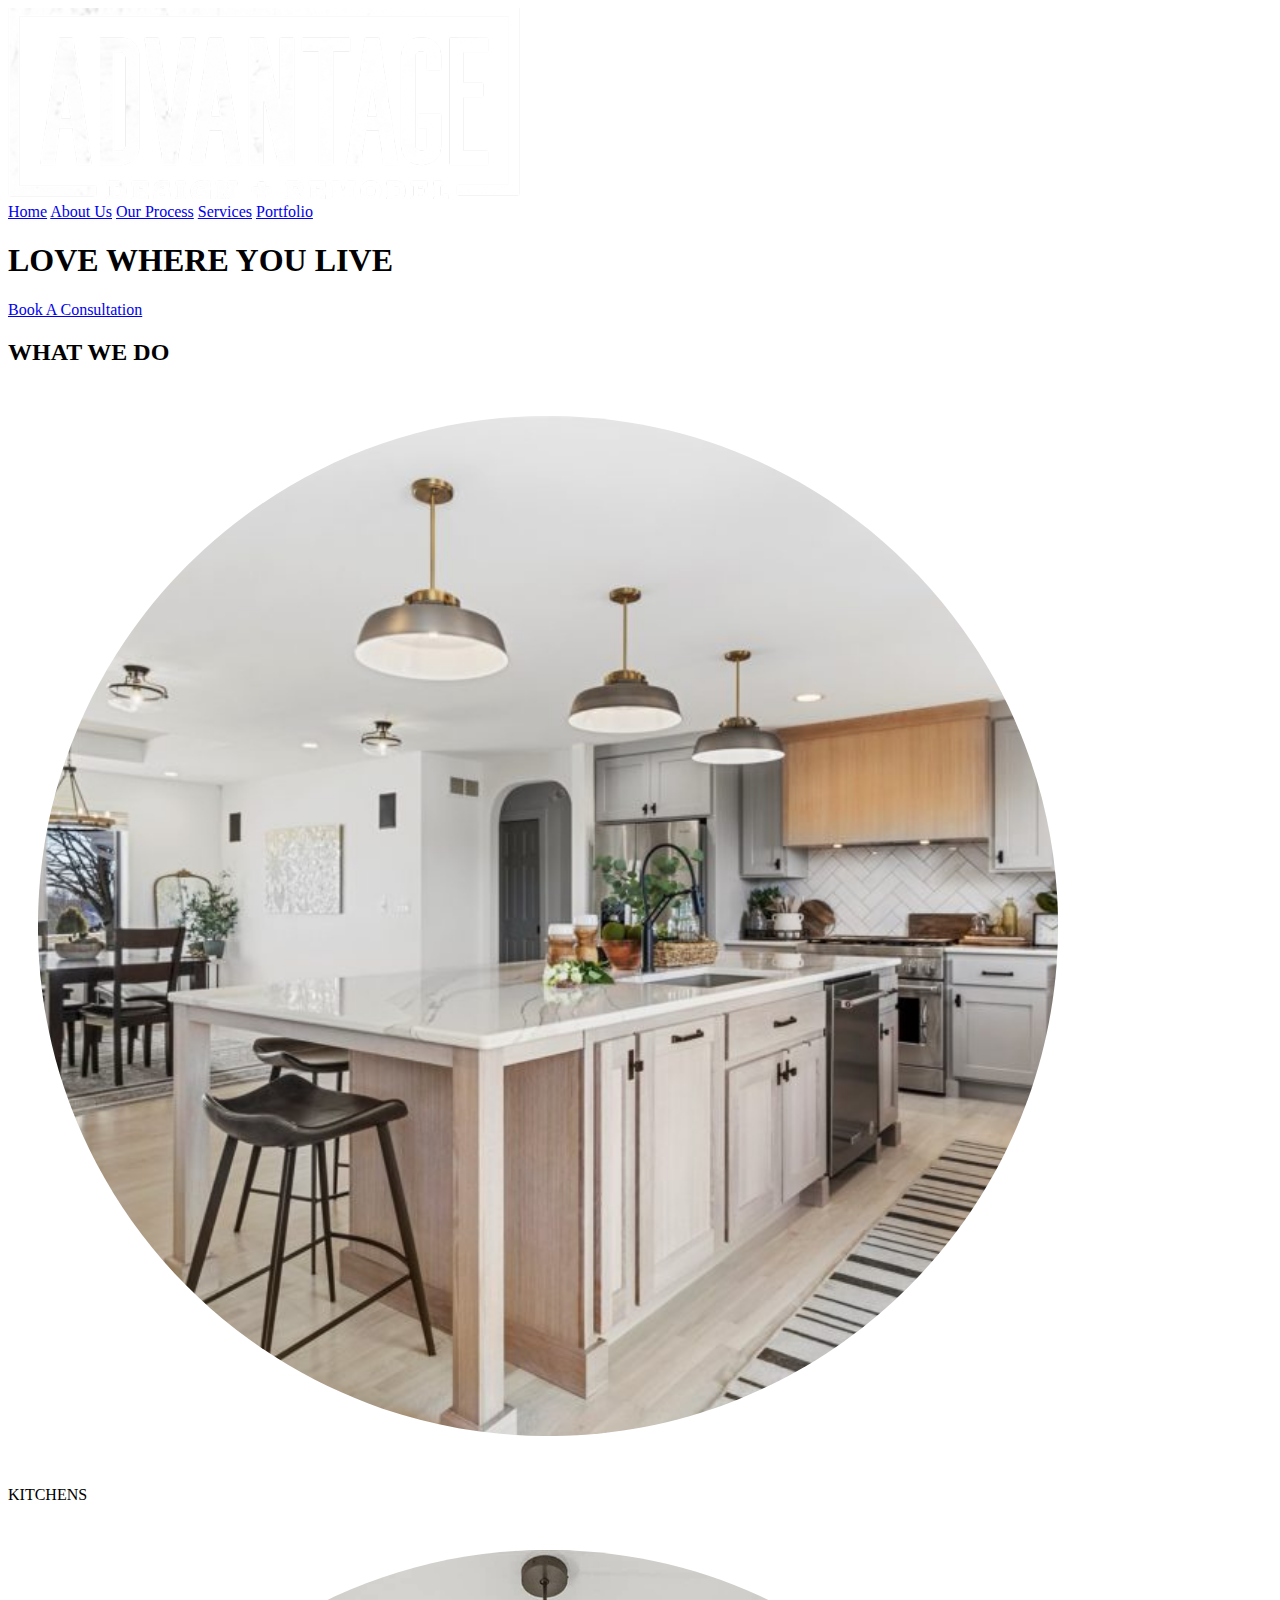
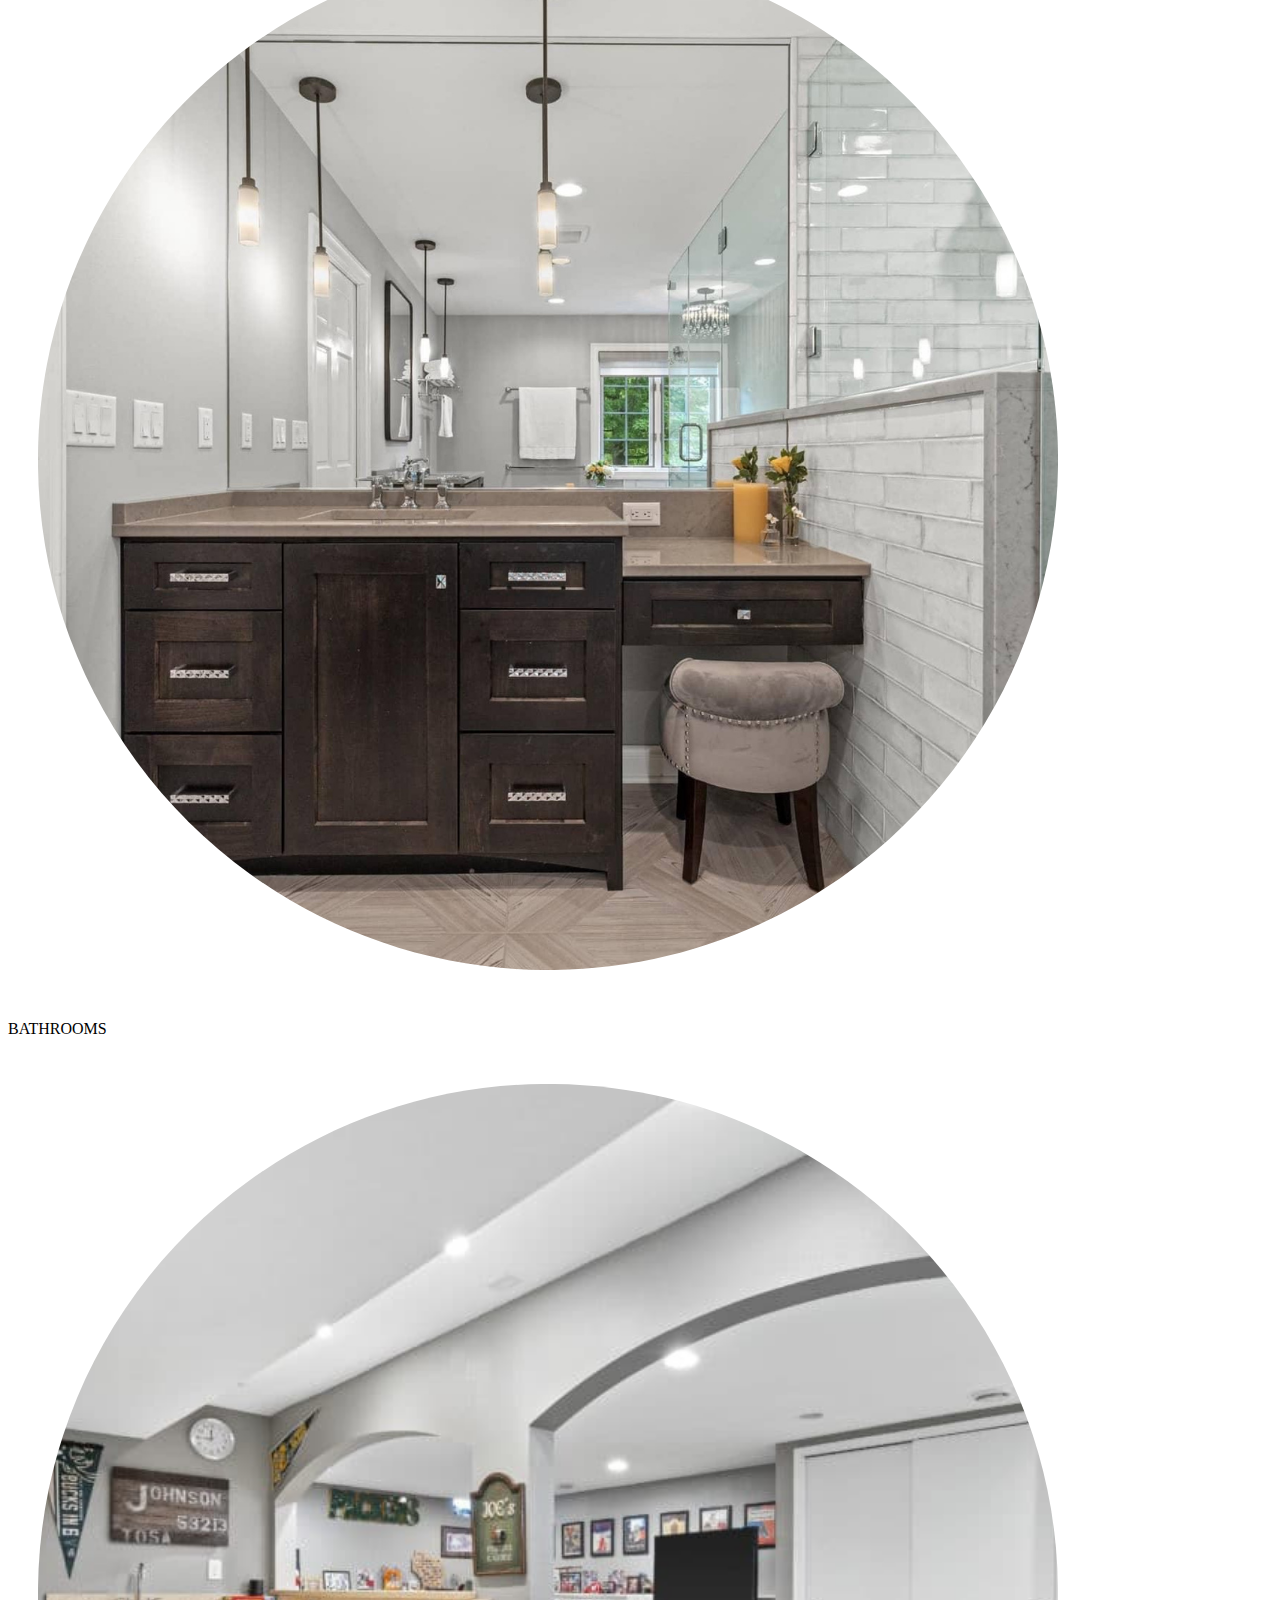
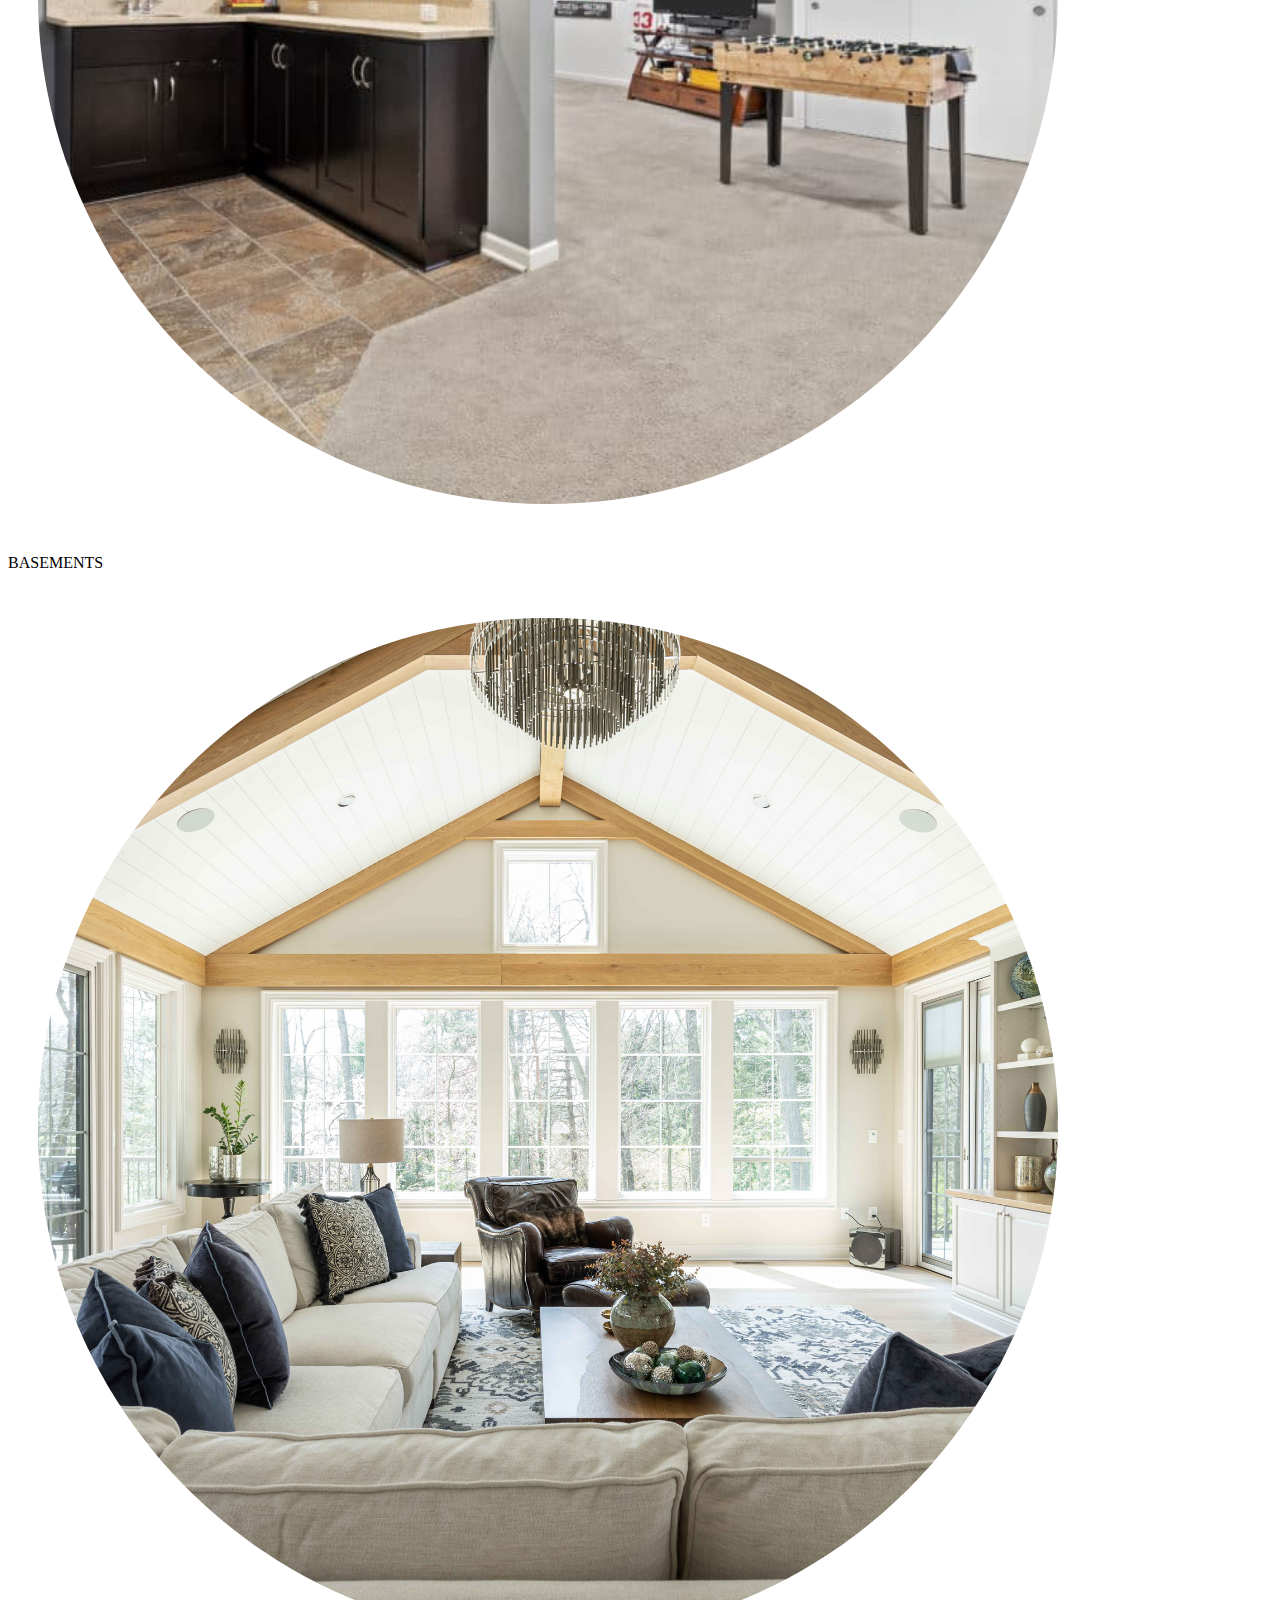
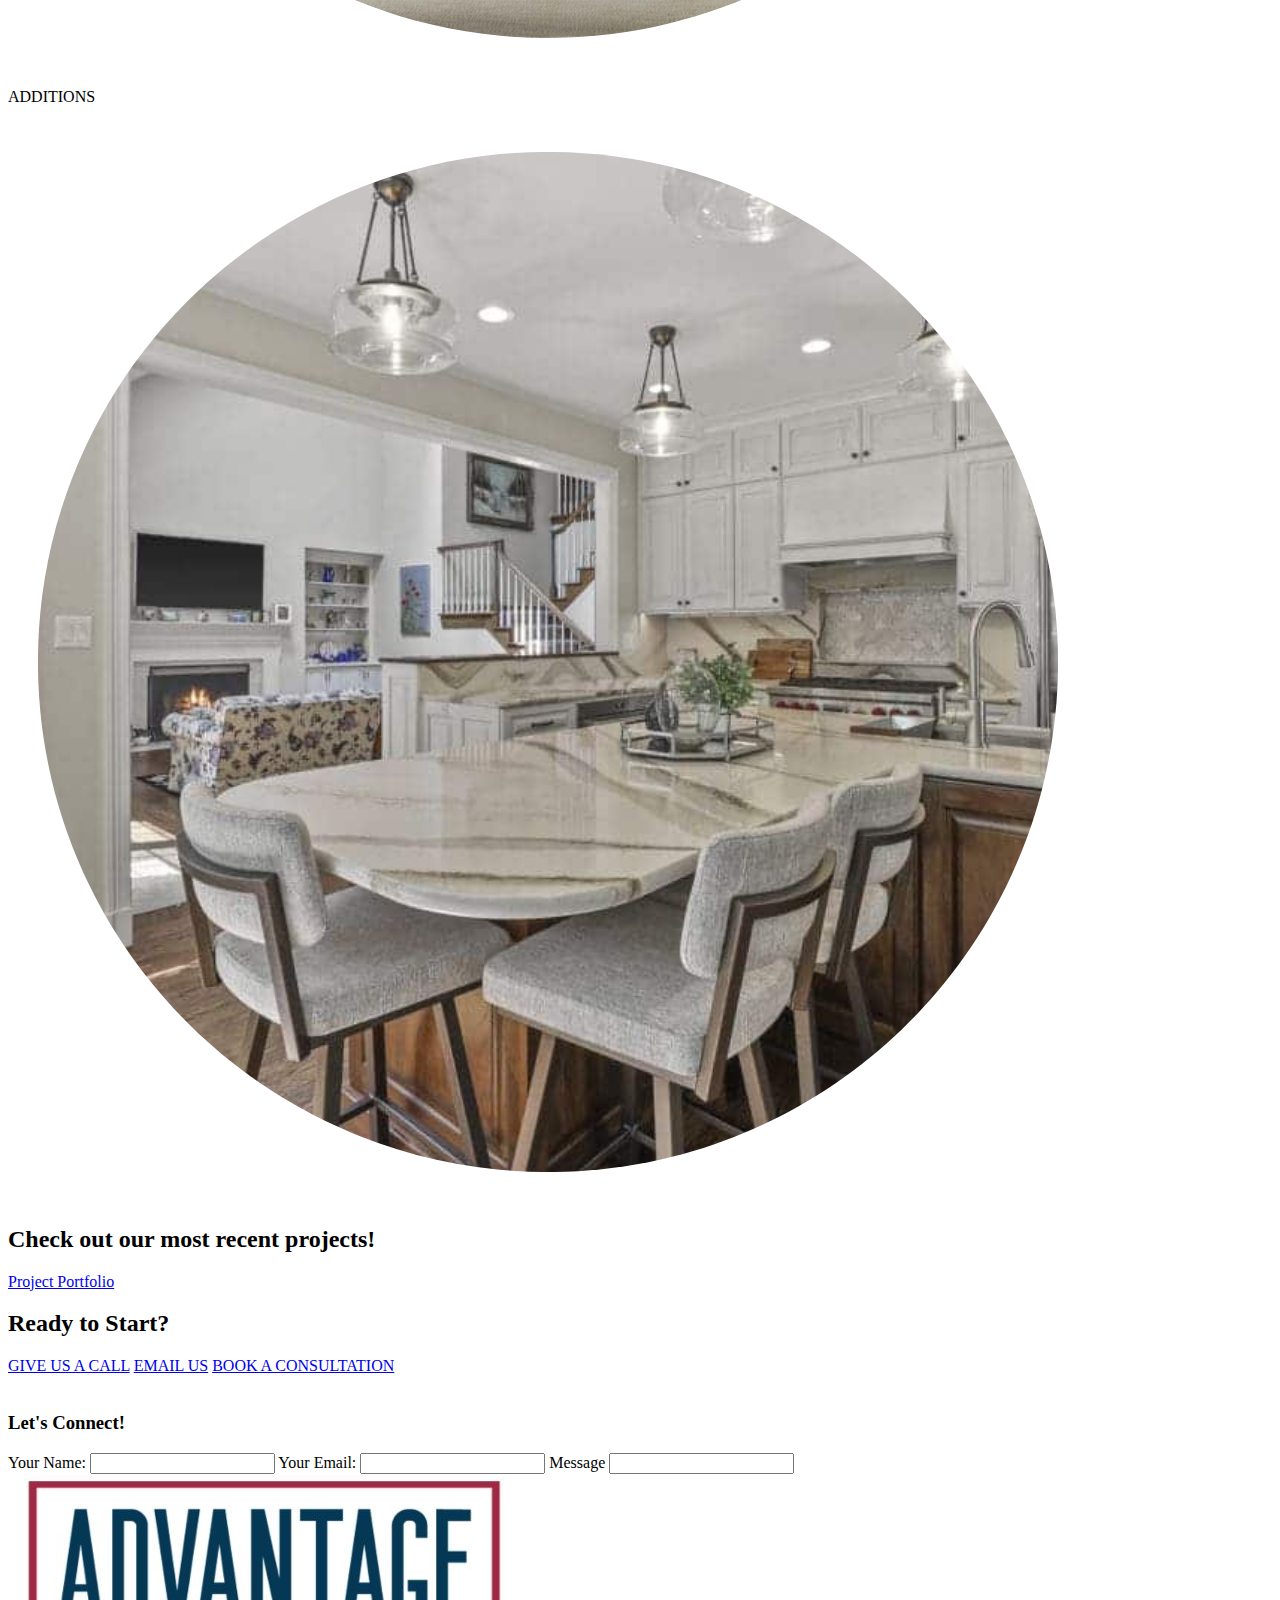
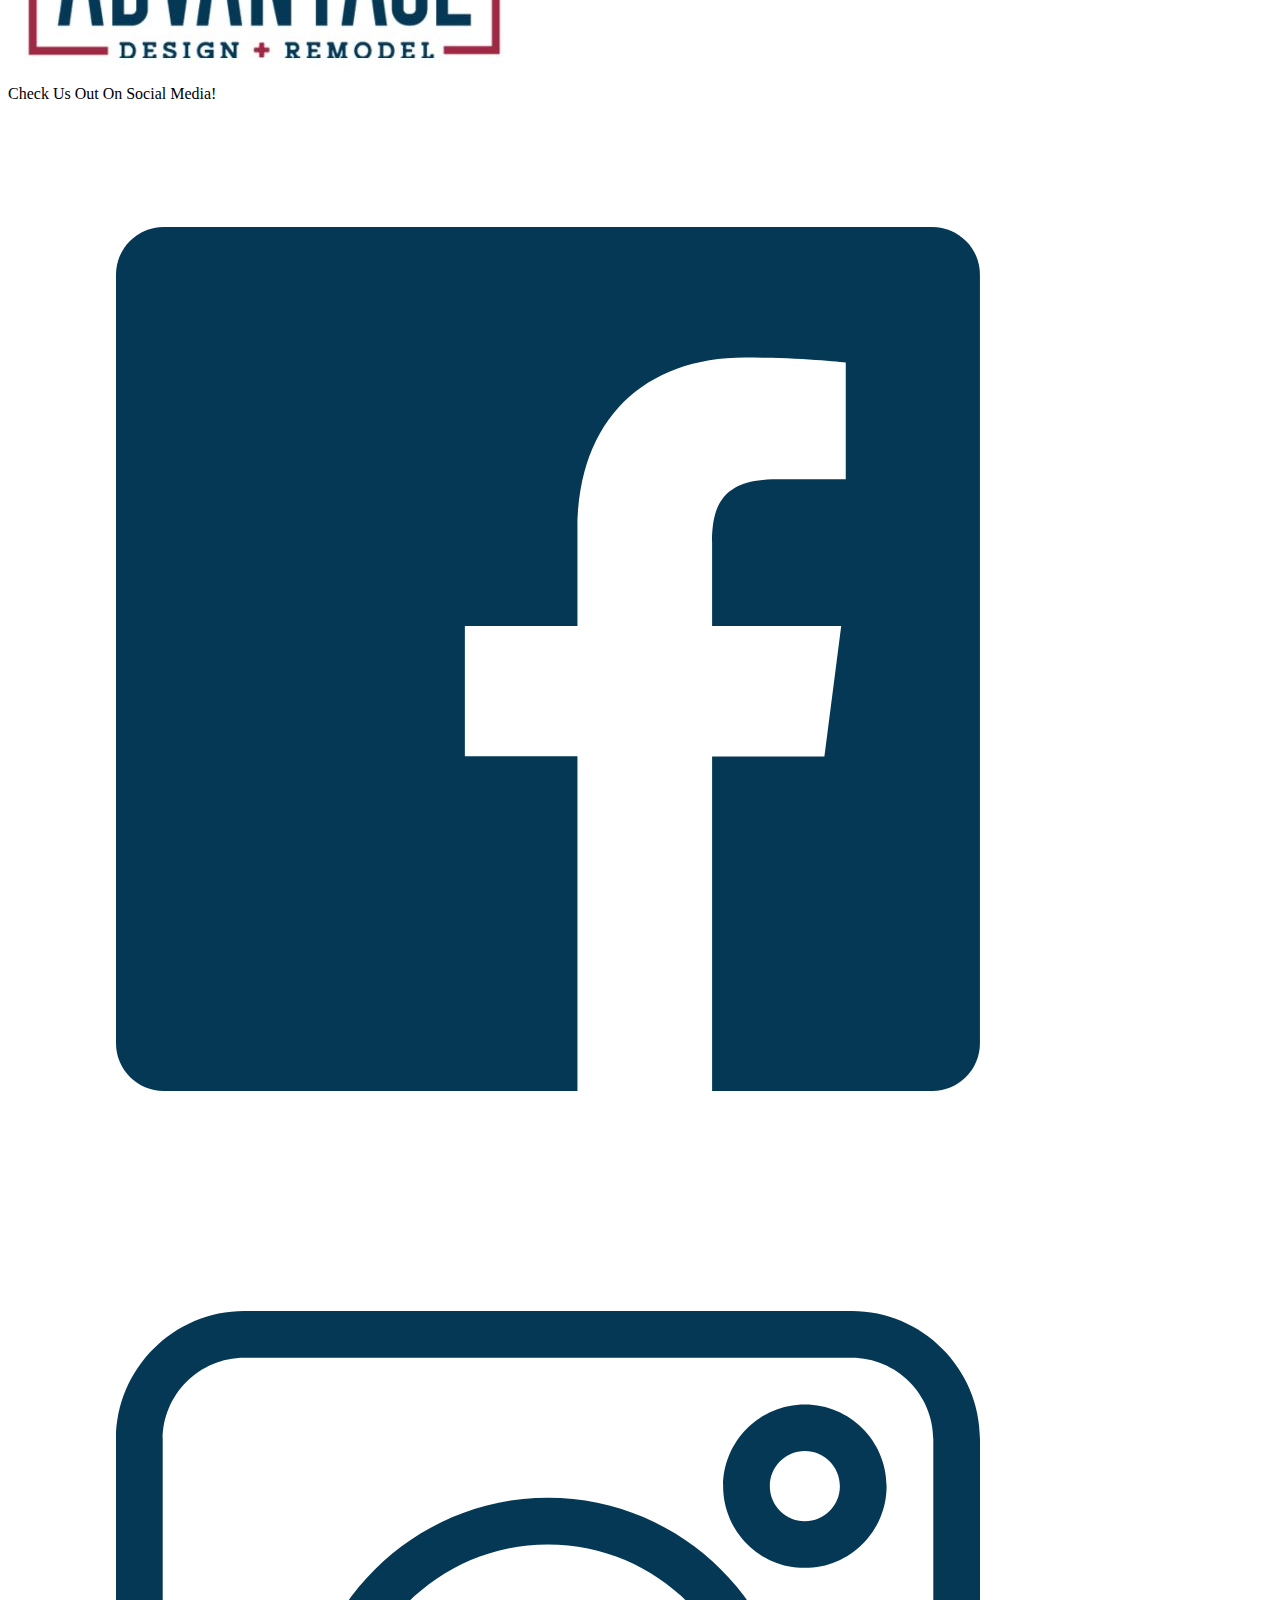
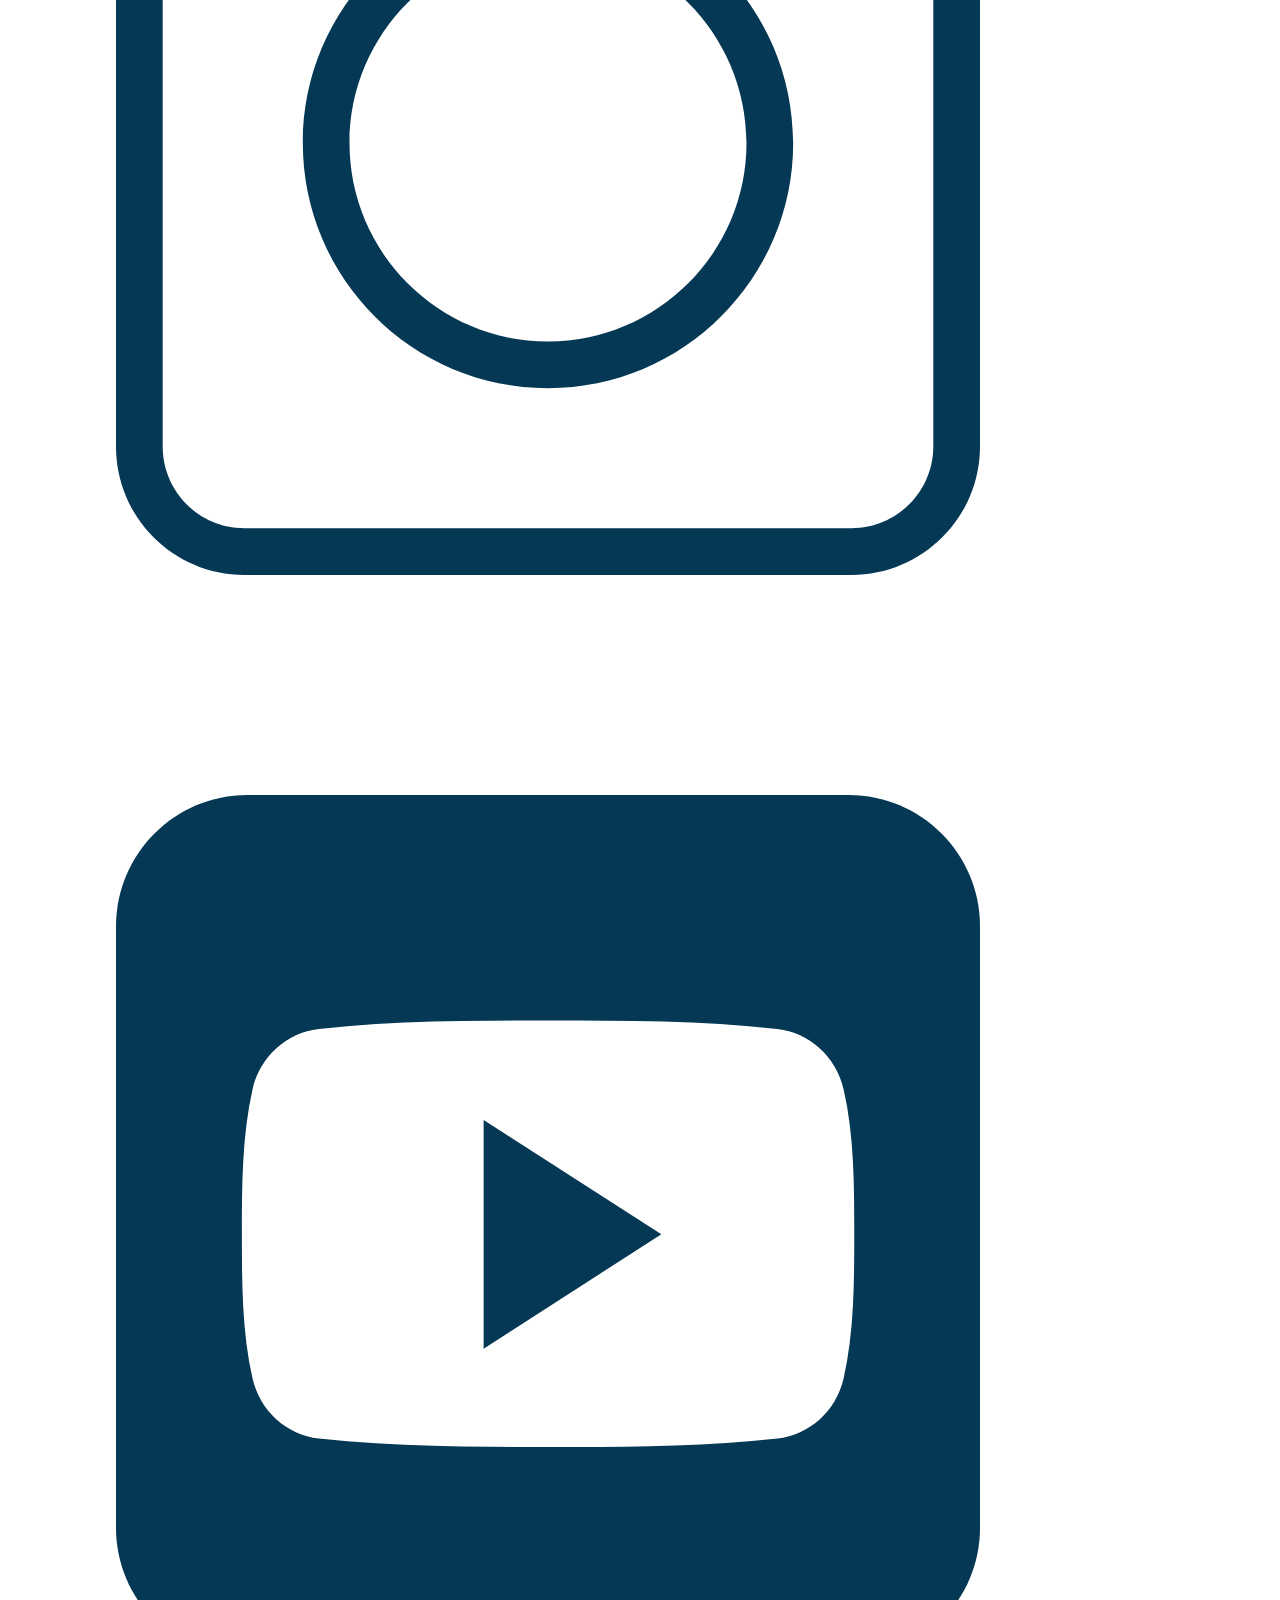
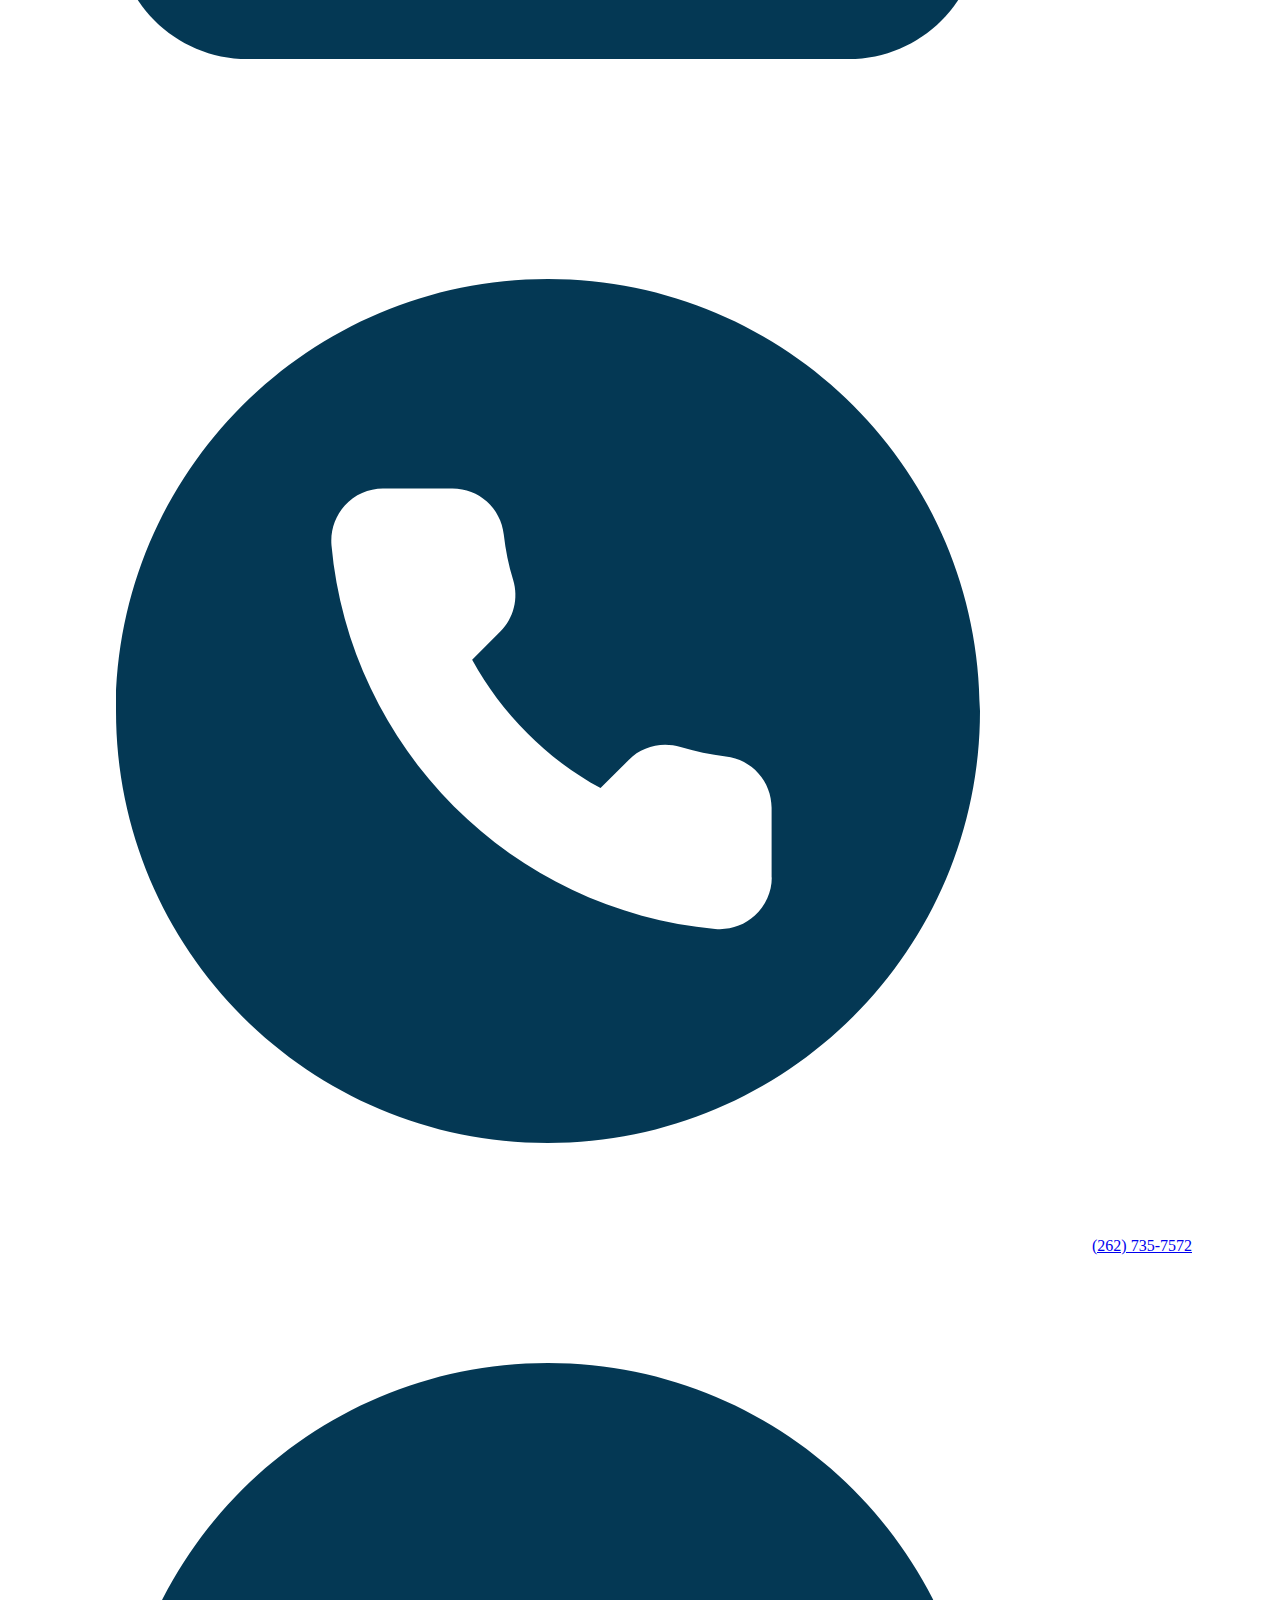
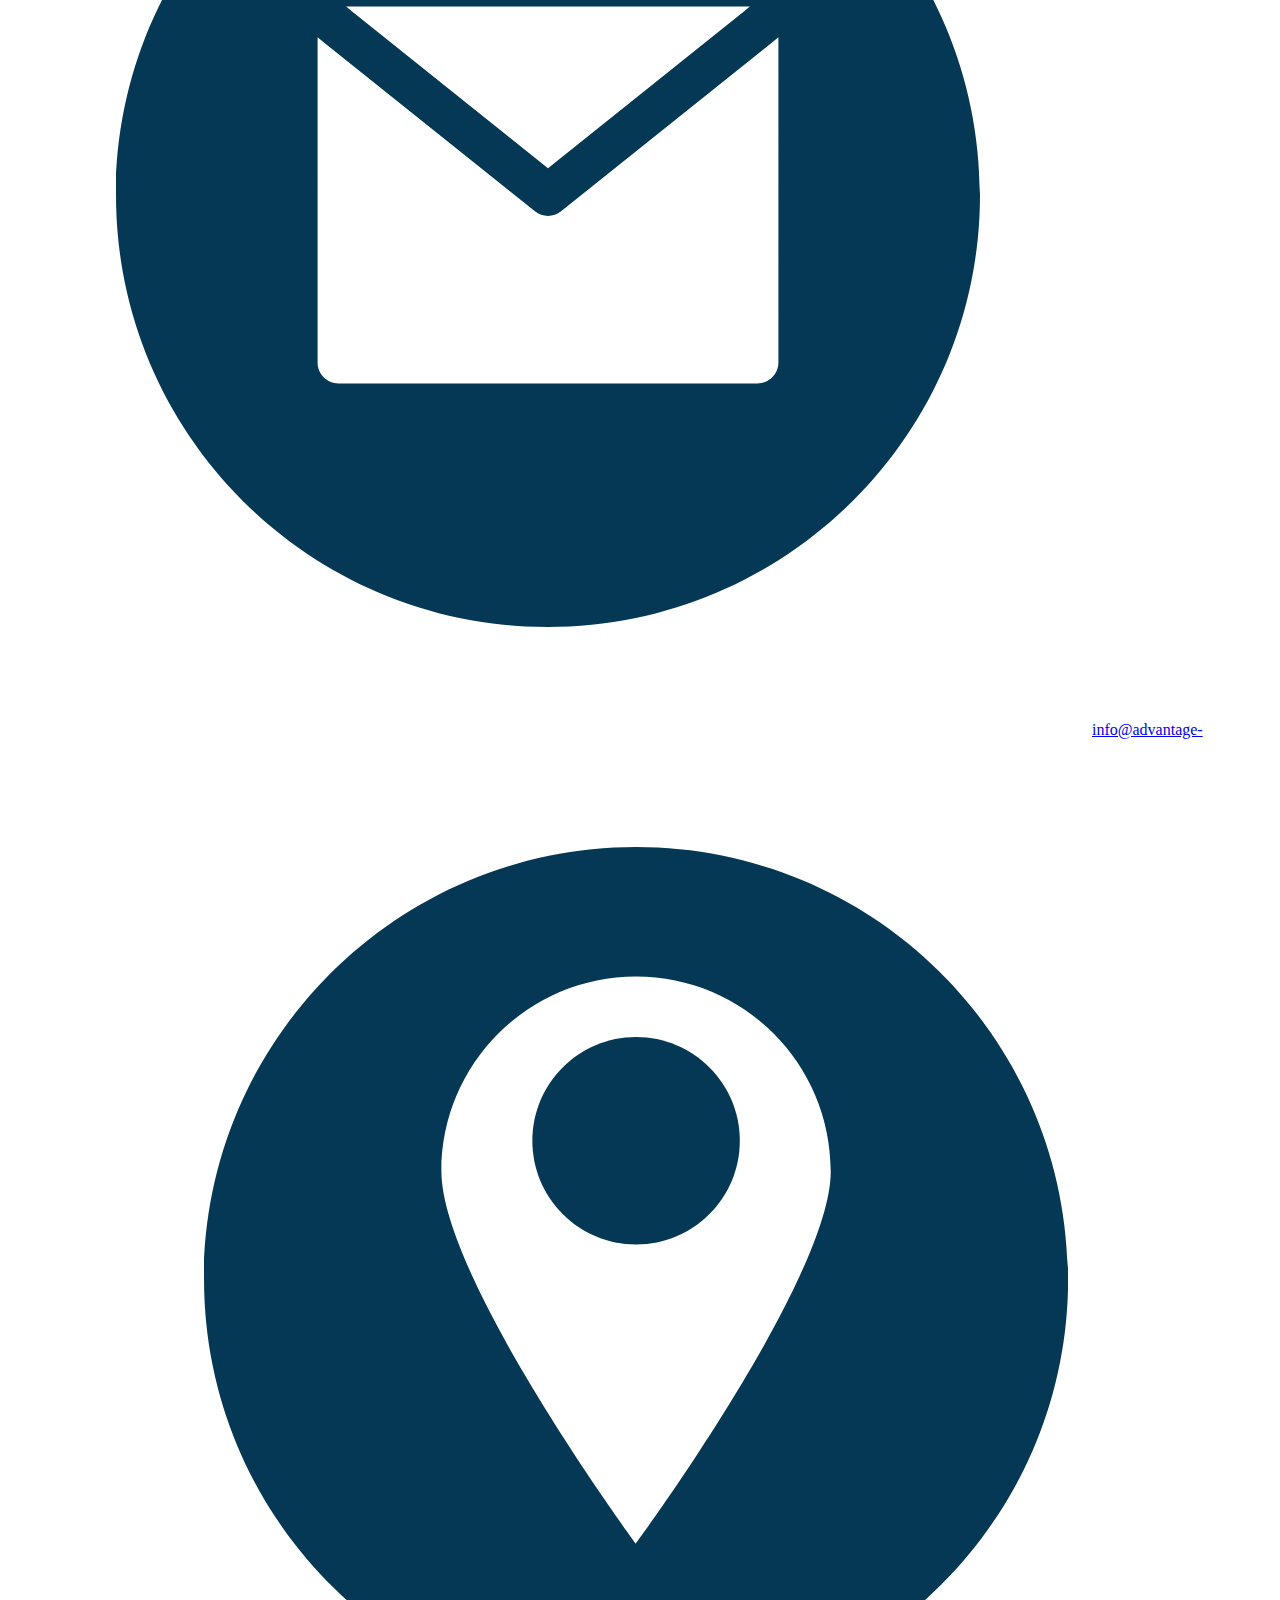
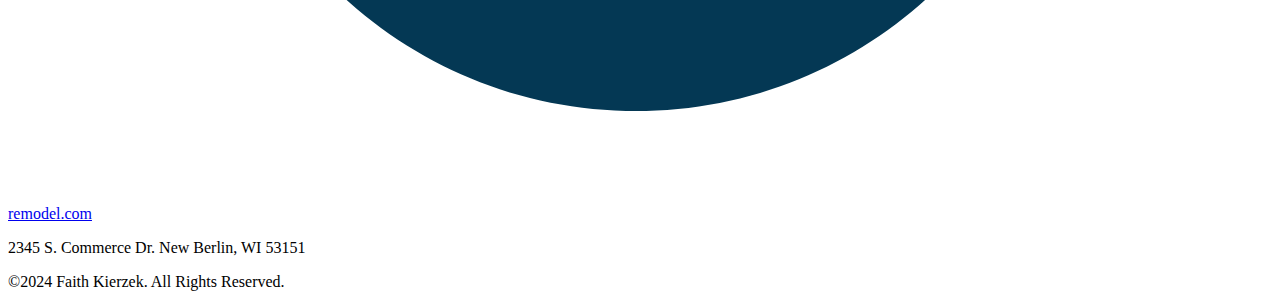
==== index.html @ 5717f13c "Save Client project" ====
<!DOCTYPE html>
<html lang="en">
<head>
    <meta charset="UTF-8">
    <meta name="viewport" content="width=device-width, initial-scale=1.0">
    <title>Advantage Design + Remodel</title>
    <link rel="stylesheet" href="styles.css">
</head>
<body>
    <header>
        <img src="Images/adr-logo-one-color-white (1).png">
        <nav>
            <a href="index.html">Home</a>
            <a href="about-us.html">About Us</a>
            <a href="our-process.html">Our Process</a>
            <a href="services.html">Services</a>
            <a href="portfolio.html">Portfolio</a>
        </nav>
        <h1>LOVE WHERE YOU LIVE</h1>
        <a href="#form">Book A Consultation</a>
    </header>
    <main>
        <div class="wwd">
            <h2>WHAT WE DO</h2>
            <img src="Images/kitchens-wwd.png" alt="Advantage remodeled modern kitchen">
            <p>KITCHENS</p>
            <img src="Images/bathrooms-wwd.png" alt="Advantage remodeled modern bathroom">
            <p>BATHROOMS</p>
            <img src="Images/basements-wwd.png" alt="Advantage remodeled basement">
            <p>BASEMENTS</p>
            <img src="Images/additions-wwd.png" alt="Advantage remodel addition living room">
            <p>ADDITIONS</p>
            <img src="Images/custom-countertops-wwd.png" alt="Advantage custom countertops in kitchen remodel">
        </div>
        <div class="check-out">
            <h2>Check out our most recent projects!</h2>
            <a href="portfolio.html">Project Portfolio</a>
        </div>
        <div class="ready-to-start">
            <h2>Ready to Start?</h2>
            <a href="+12627357572">GIVE US A CALL</a>
            <a href="mailto:info@advantage-remodel.com">EMAIL US</a>
            <a href="#form">BOOK A CONSULTATION</a>
        </div>
        <br>
        <div id="form">
            <h3>Let's Connect!</h3>
            <form>
                <label for="name">Your Name:</label>
                <input type="text" id="name">
                <label for="email">Your Email:</label>
                <input type="text" id="email">
                <label for="message">Message</label>
                <input type="text" id="message">
            </form>
        </div>
    </main>
    <footer>
        <img src="Images/adr-logo-full-color.jpg" alt="Advantage Design + Remodel full color logo">
        <br>
        <p>Check Us Out On Social Media!</p>
        <div class="socials">
            <img src="Images/facebook-icon.png" alt="Blue Facebook icon">
            <img src="Images/instagram-icon.png" alt="Blue Instagram icon">
            <img src="Images/youtube-icon.png" alt="Blue YouTube icon">
        </div>
        <div class="contact-info">
            <img src="Images/phone-icon.png" alt="Blue Phone icon">
            <a href="+12627357572">(262) 735-7572</a>
            <img src="Images/email-icon.png" alt="Blue email icon">
            <a href="mailto:info@advantage-remodel.com">info@advantage-remodel.com</a>
            <img src="Images/location-icon.png" alt="Blue location icon">
            <p>2345 S. Commerce Dr. New Berlin, WI 53151</p>
        </div>
        <div class="copyright">
            <p>&copy;2024 Faith Kierzek. All Rights Reserved.</p>
        </div>
    </footer>
</body>
</html>
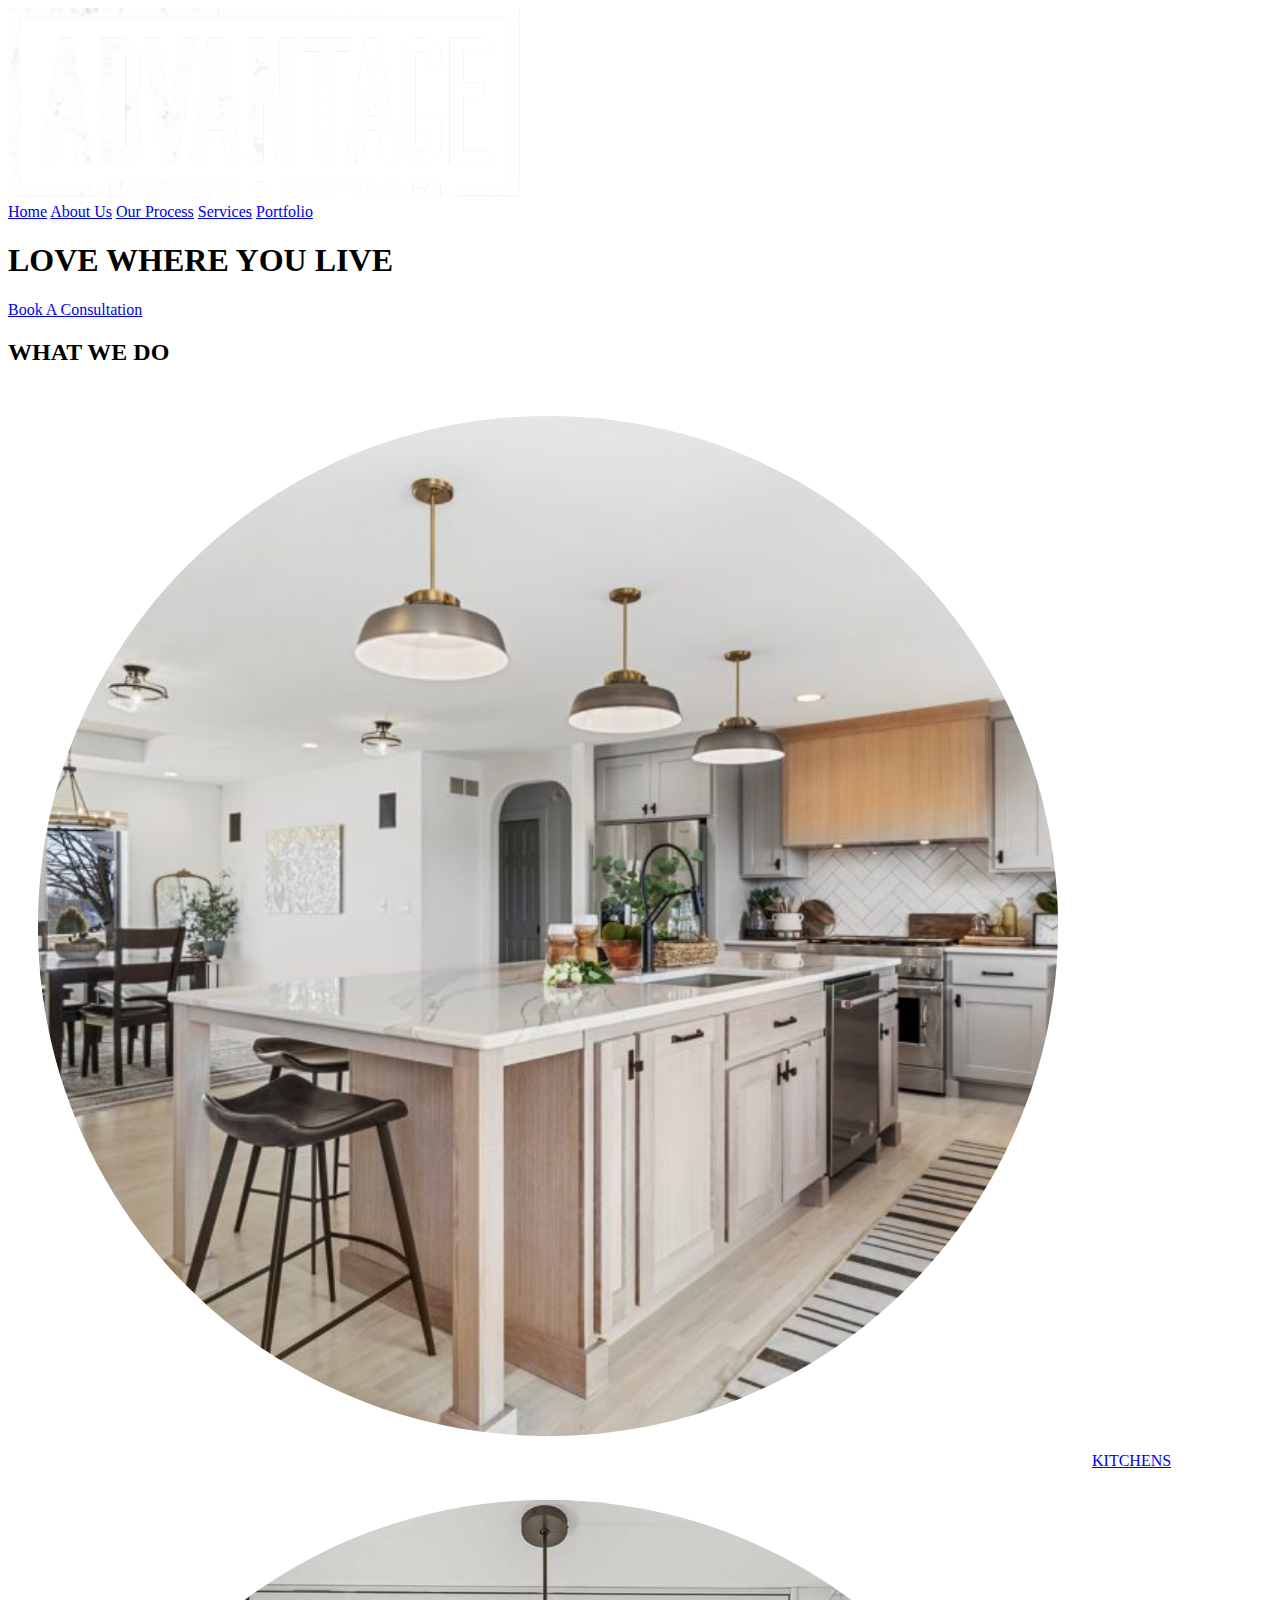
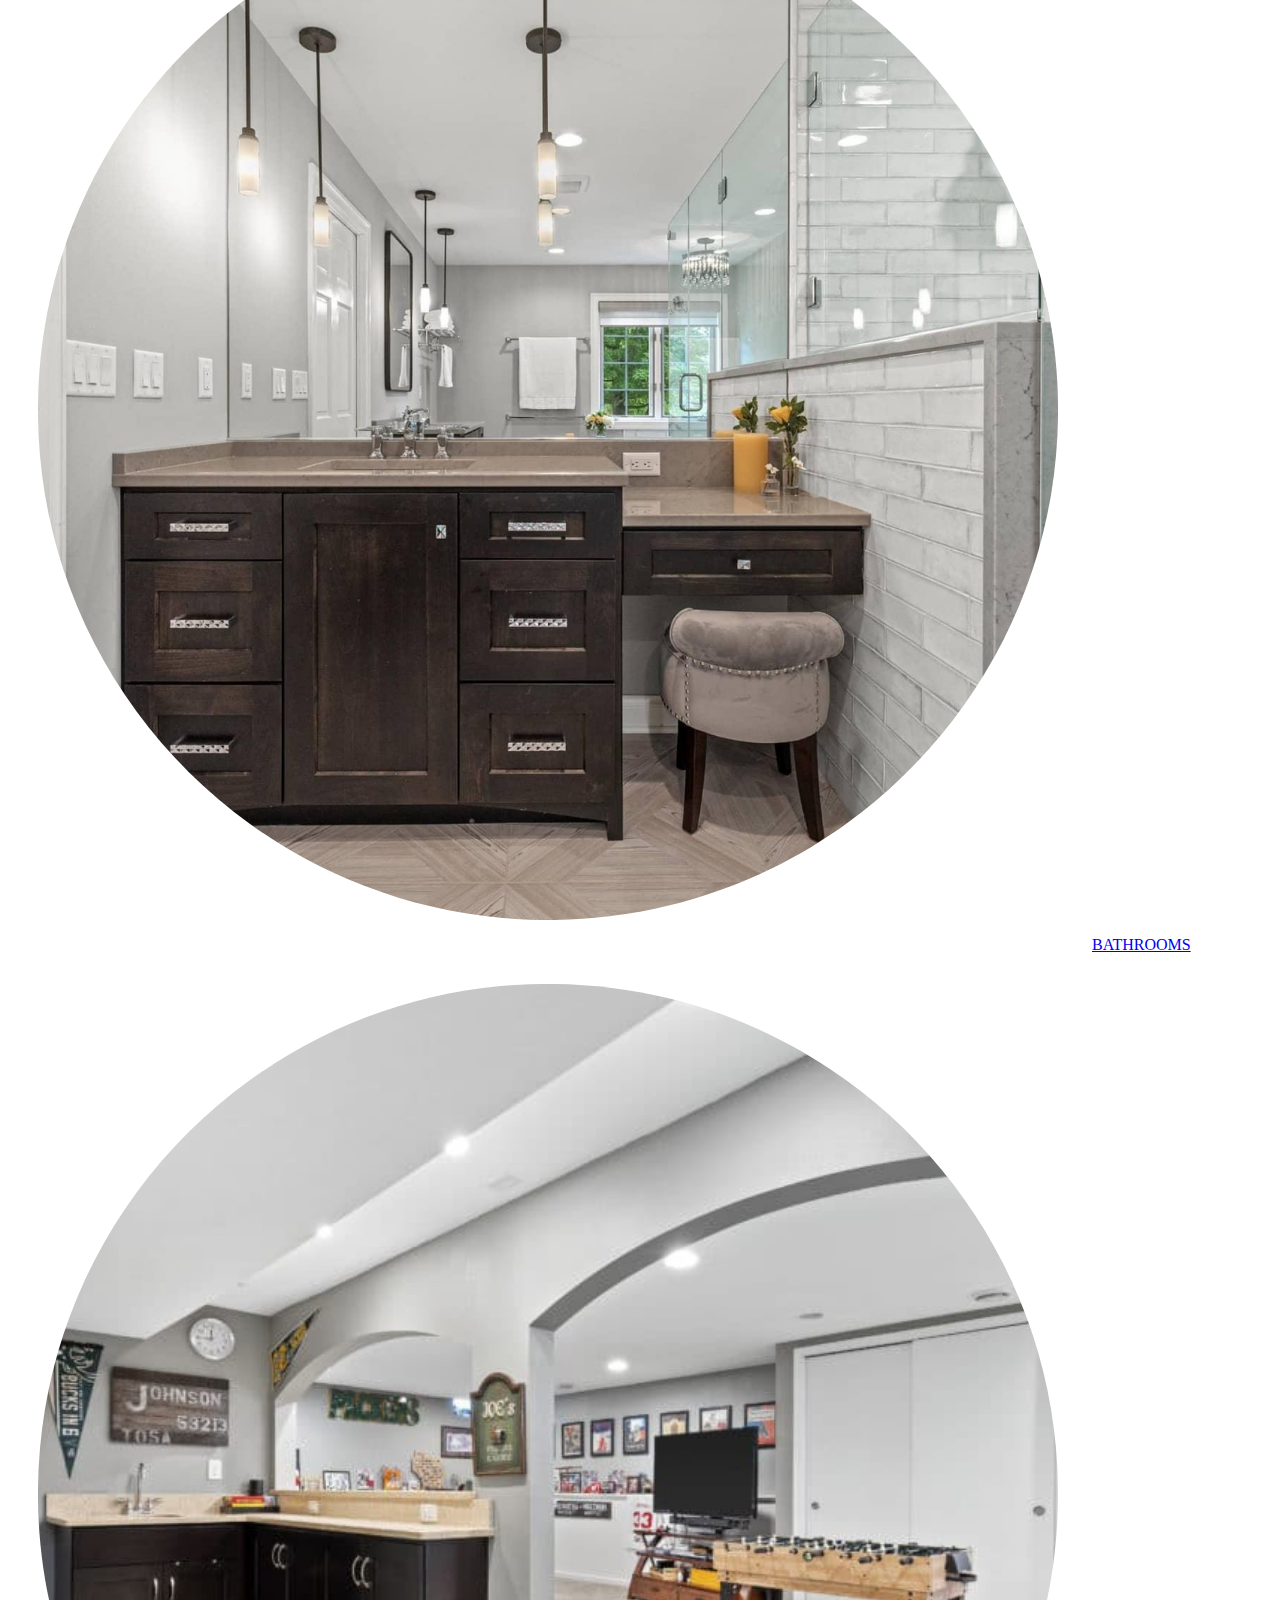
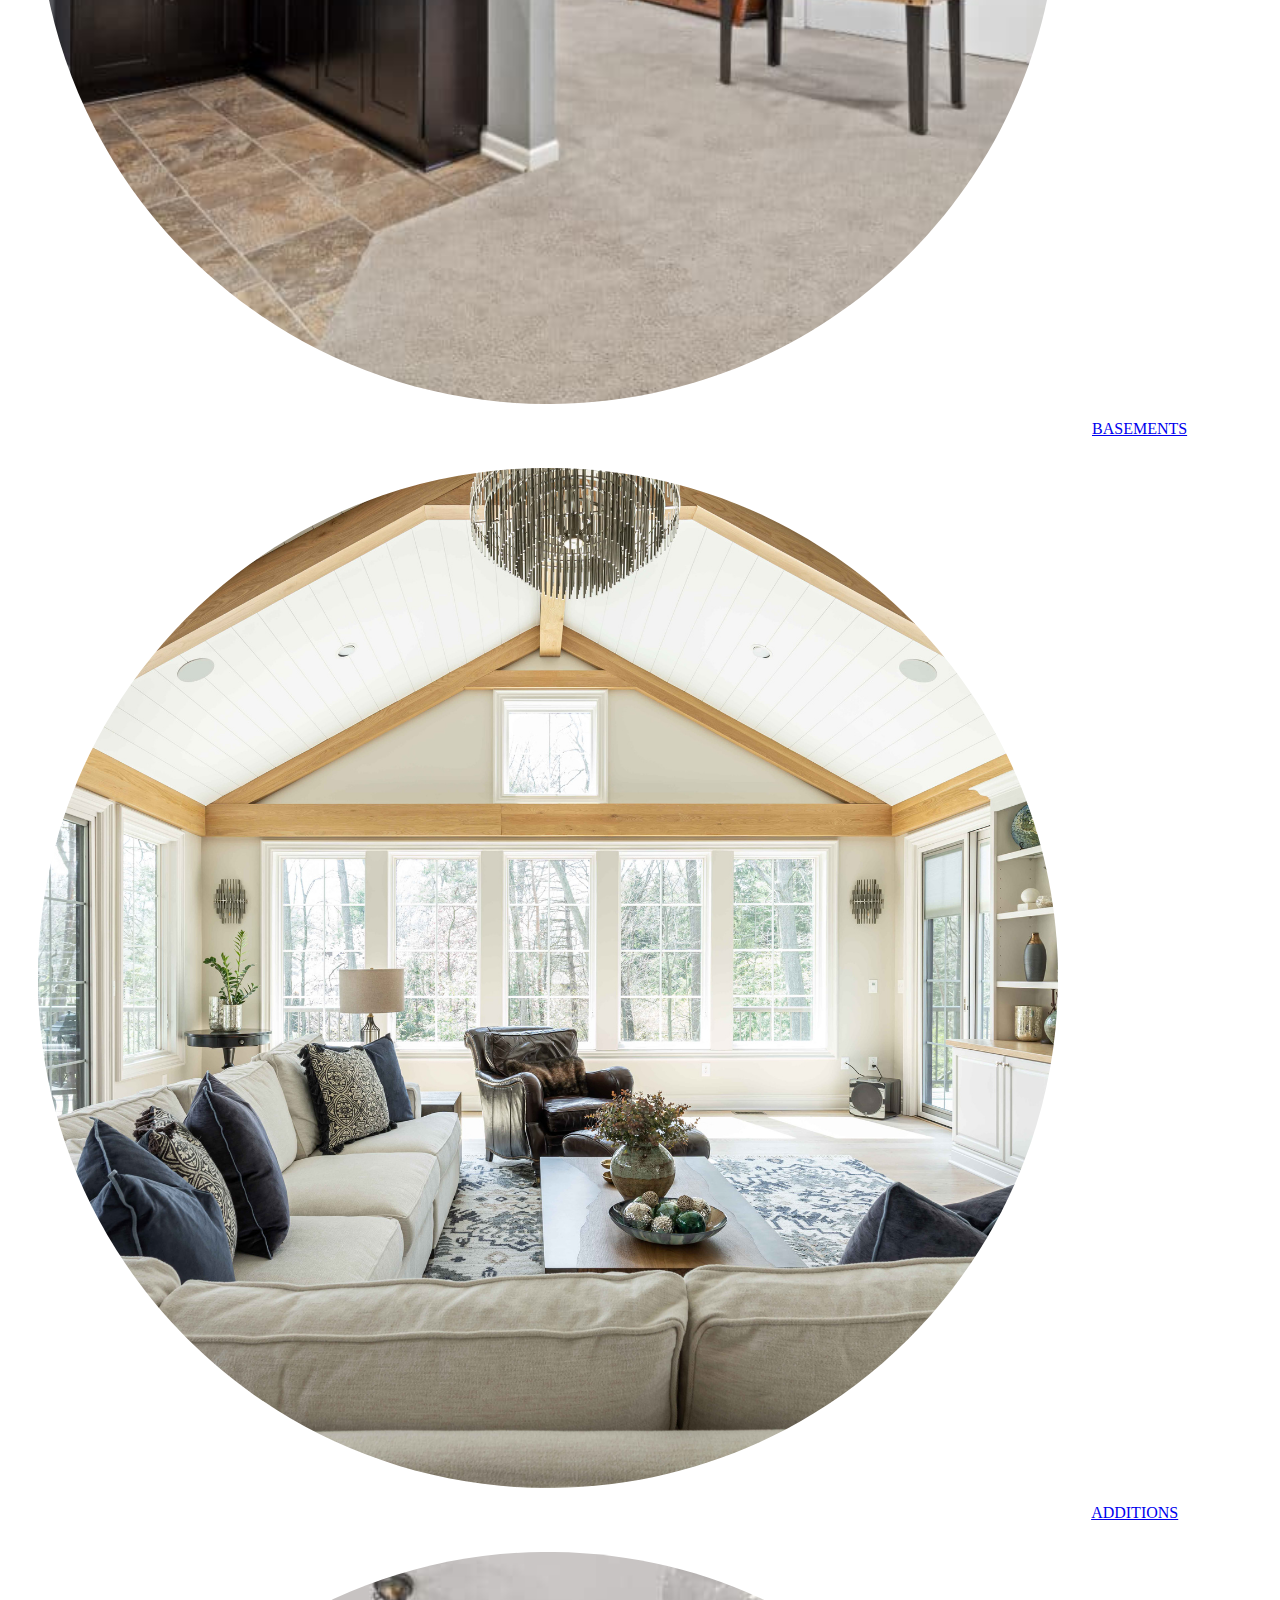
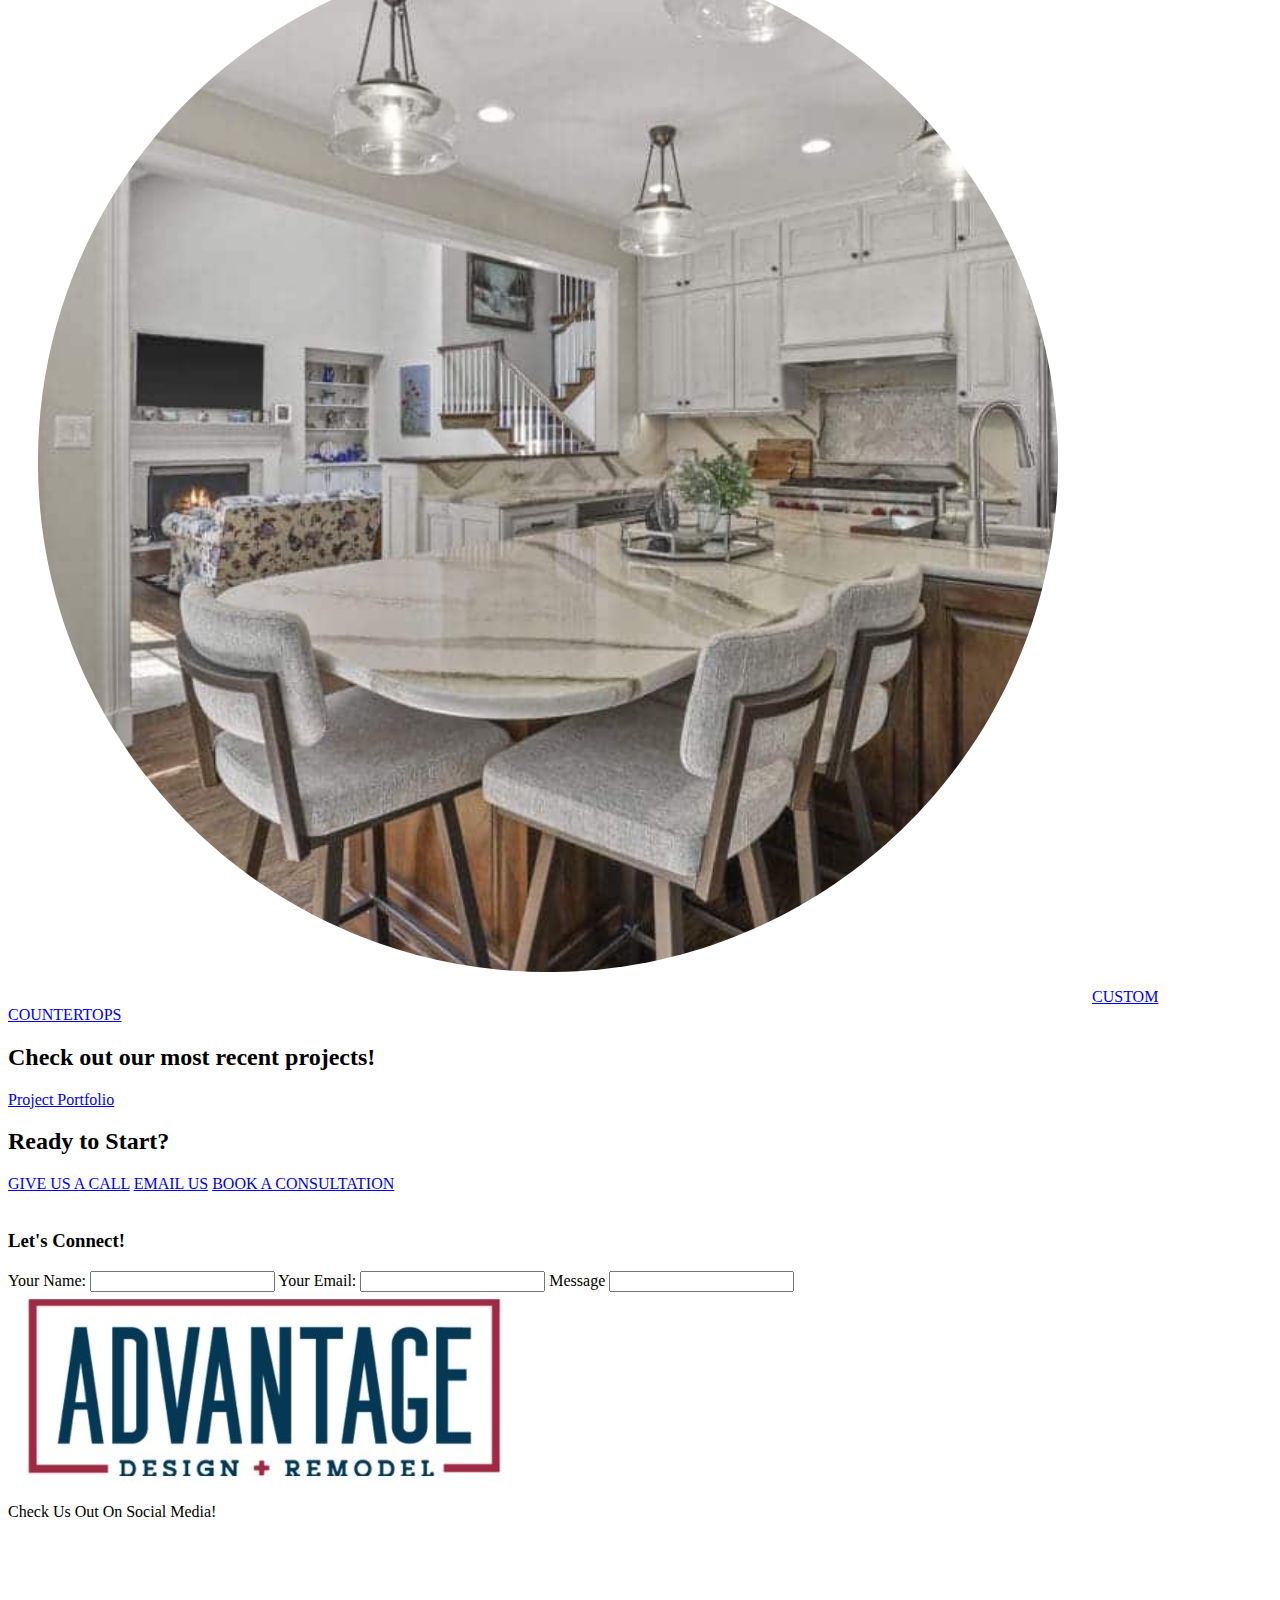
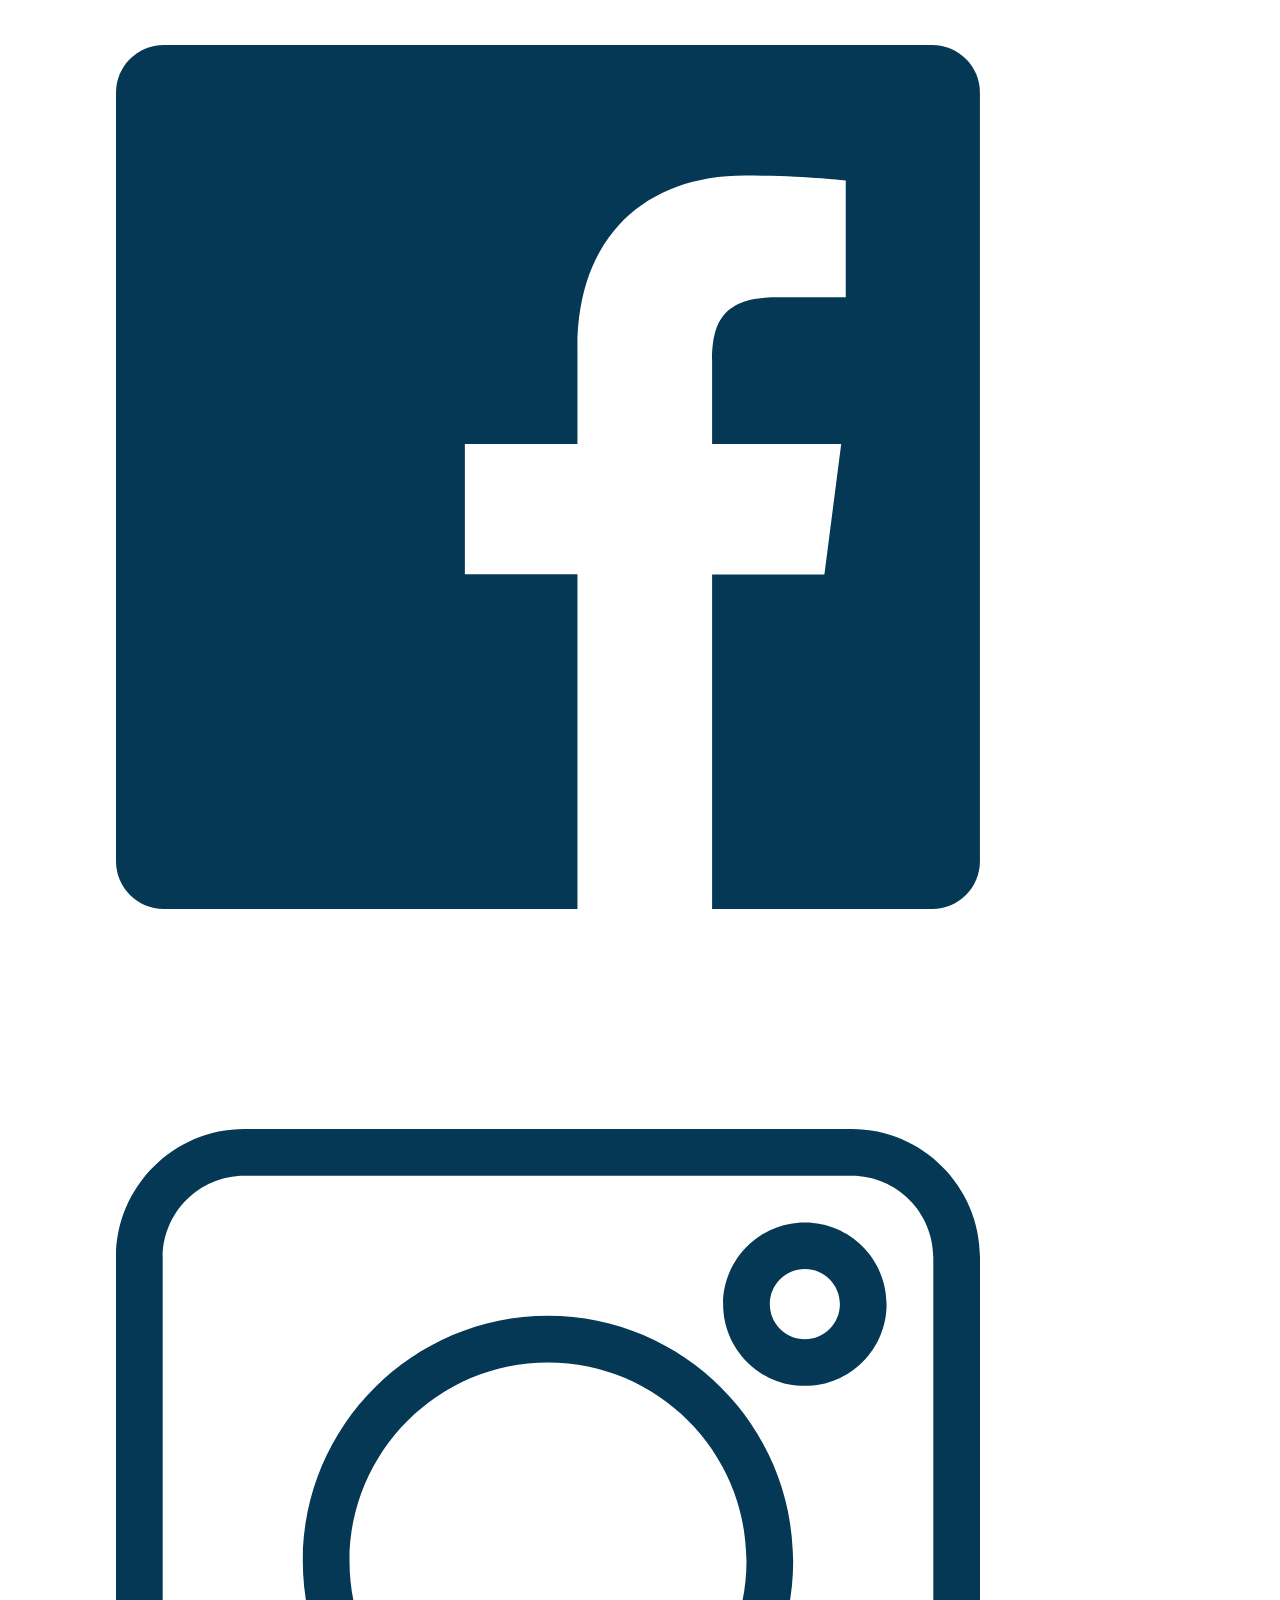
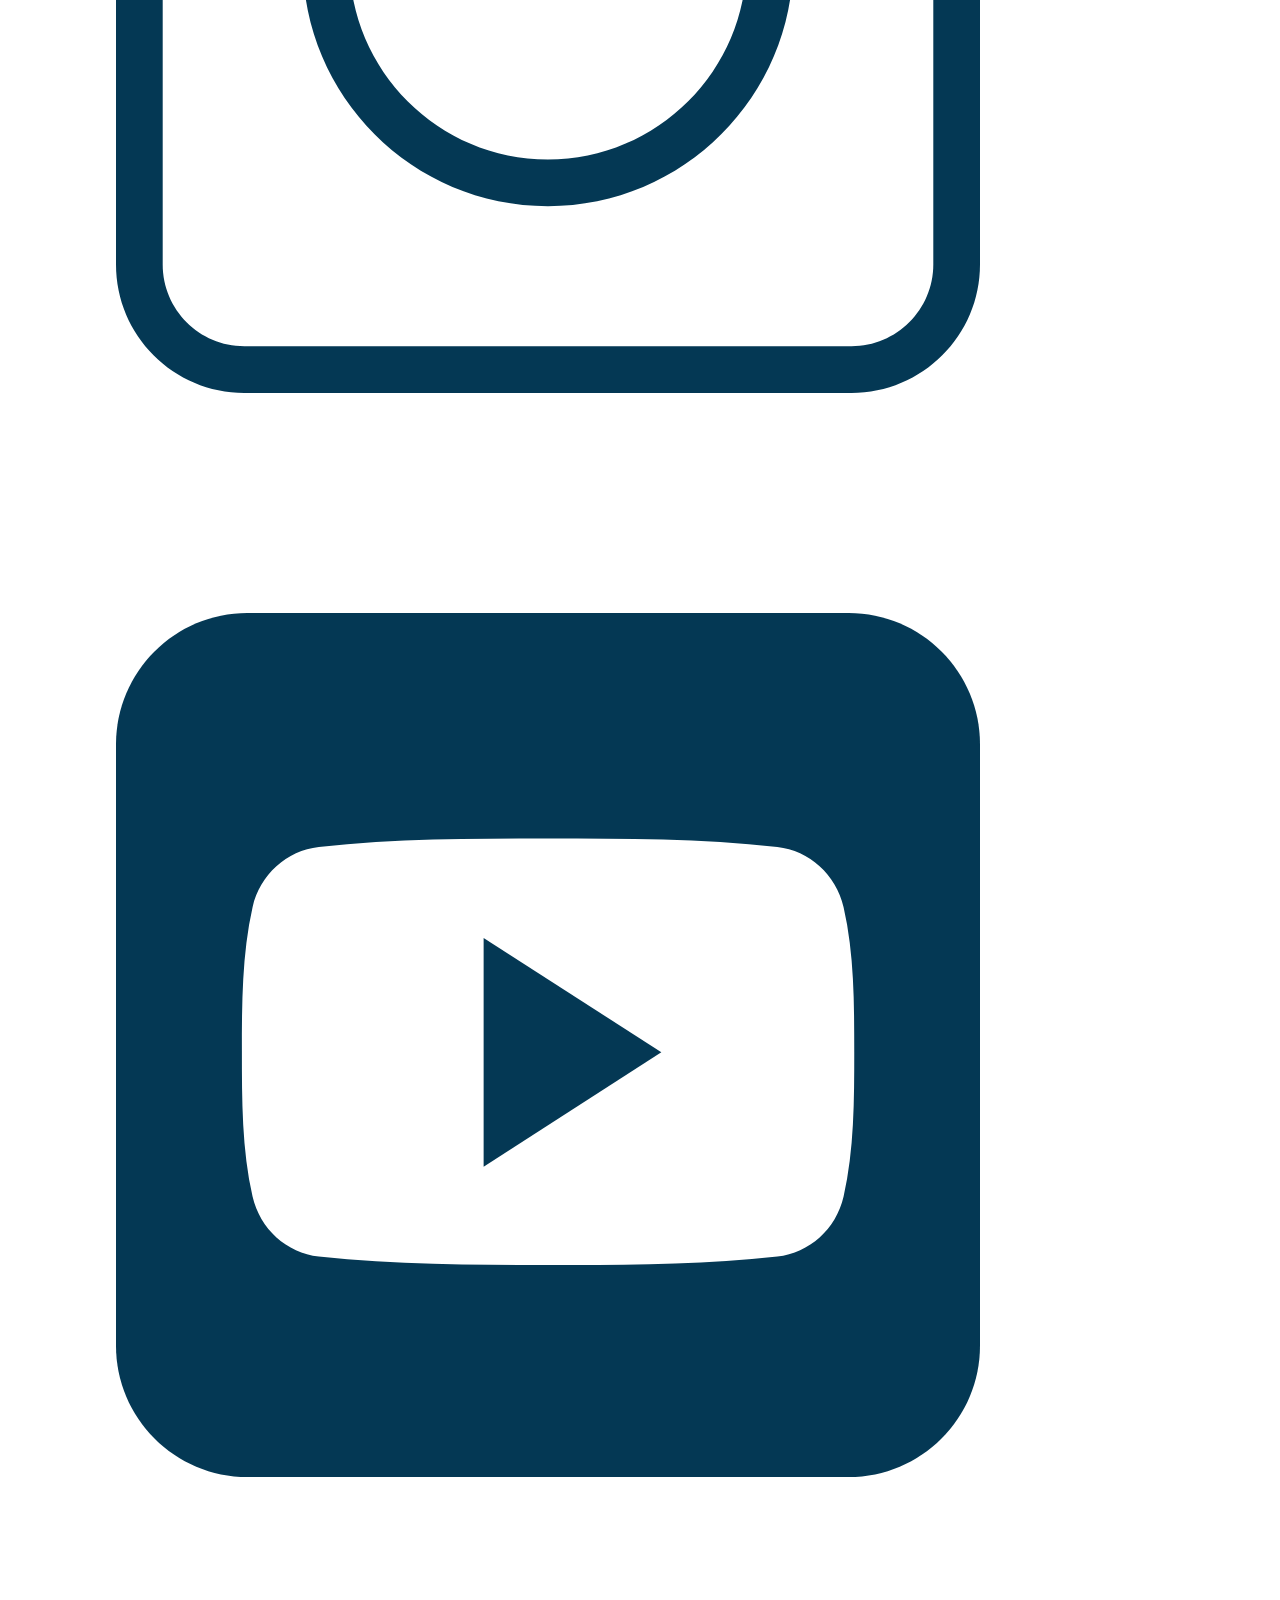
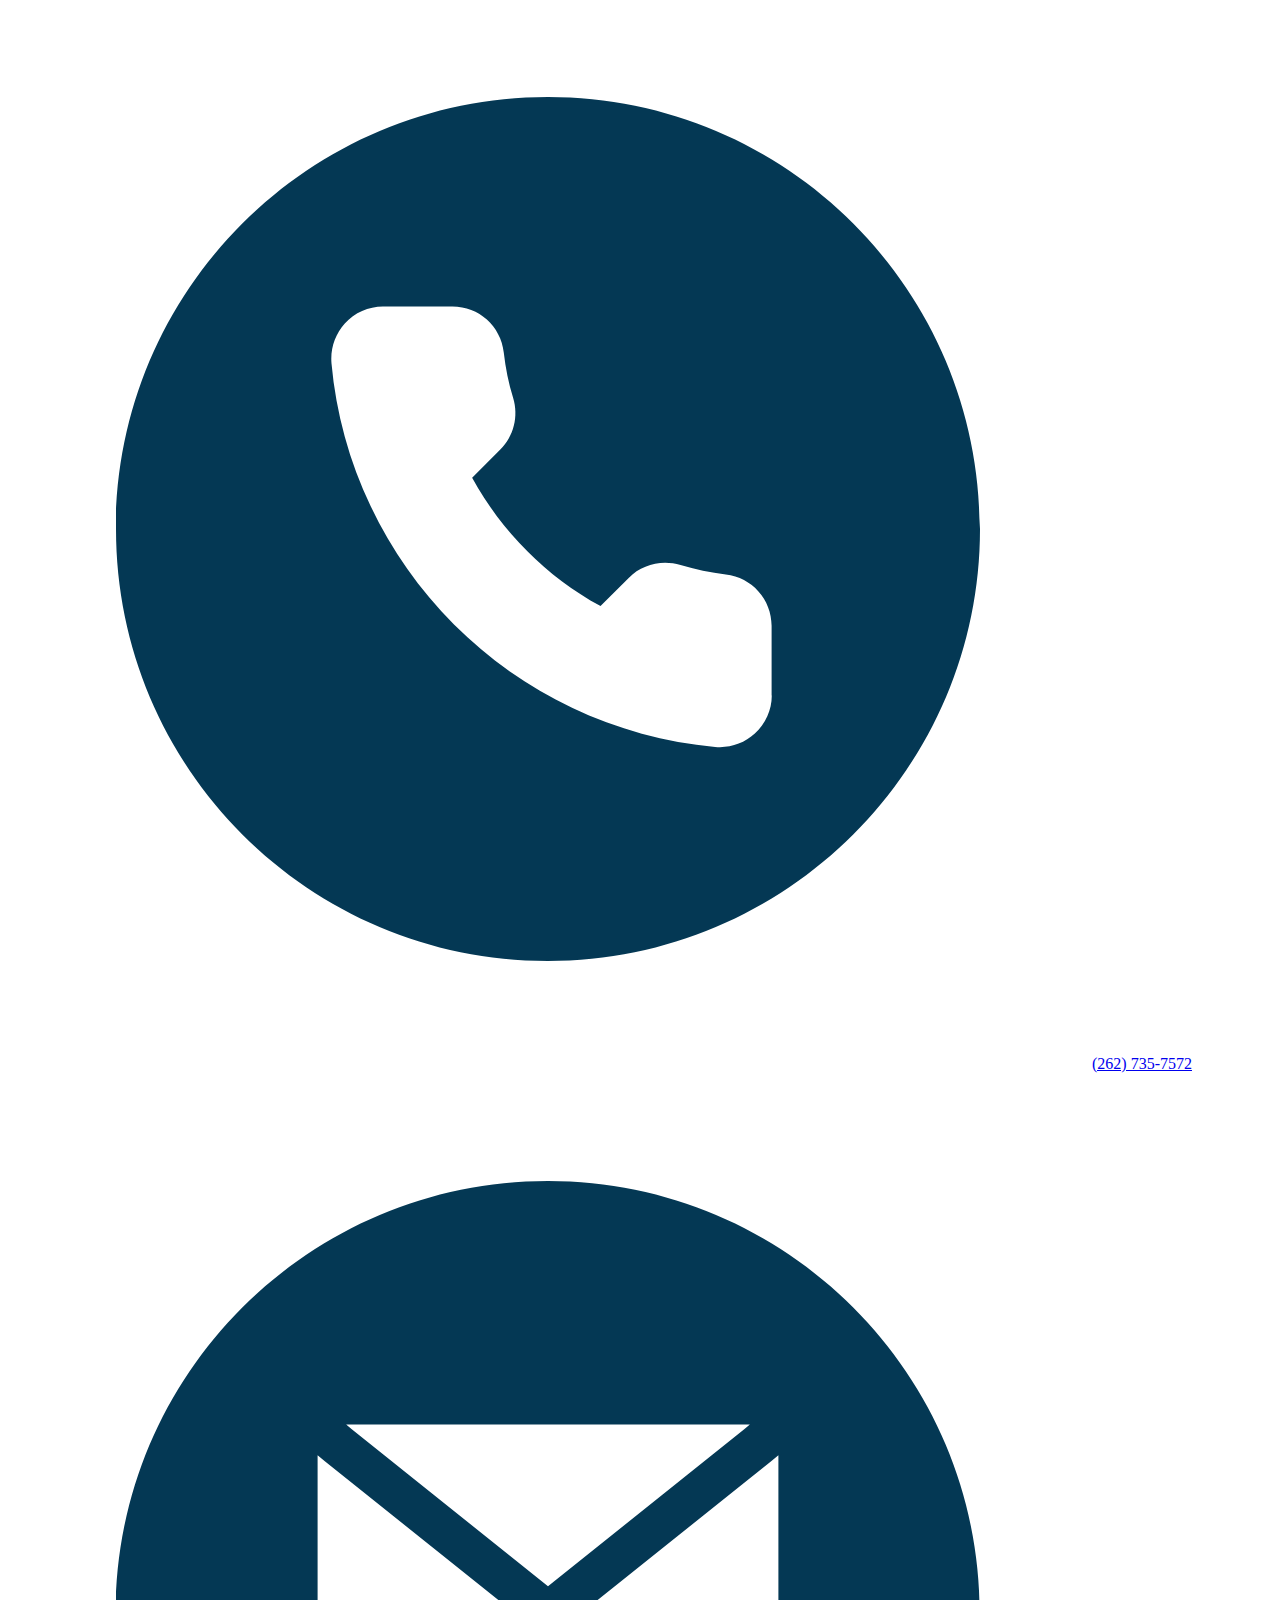
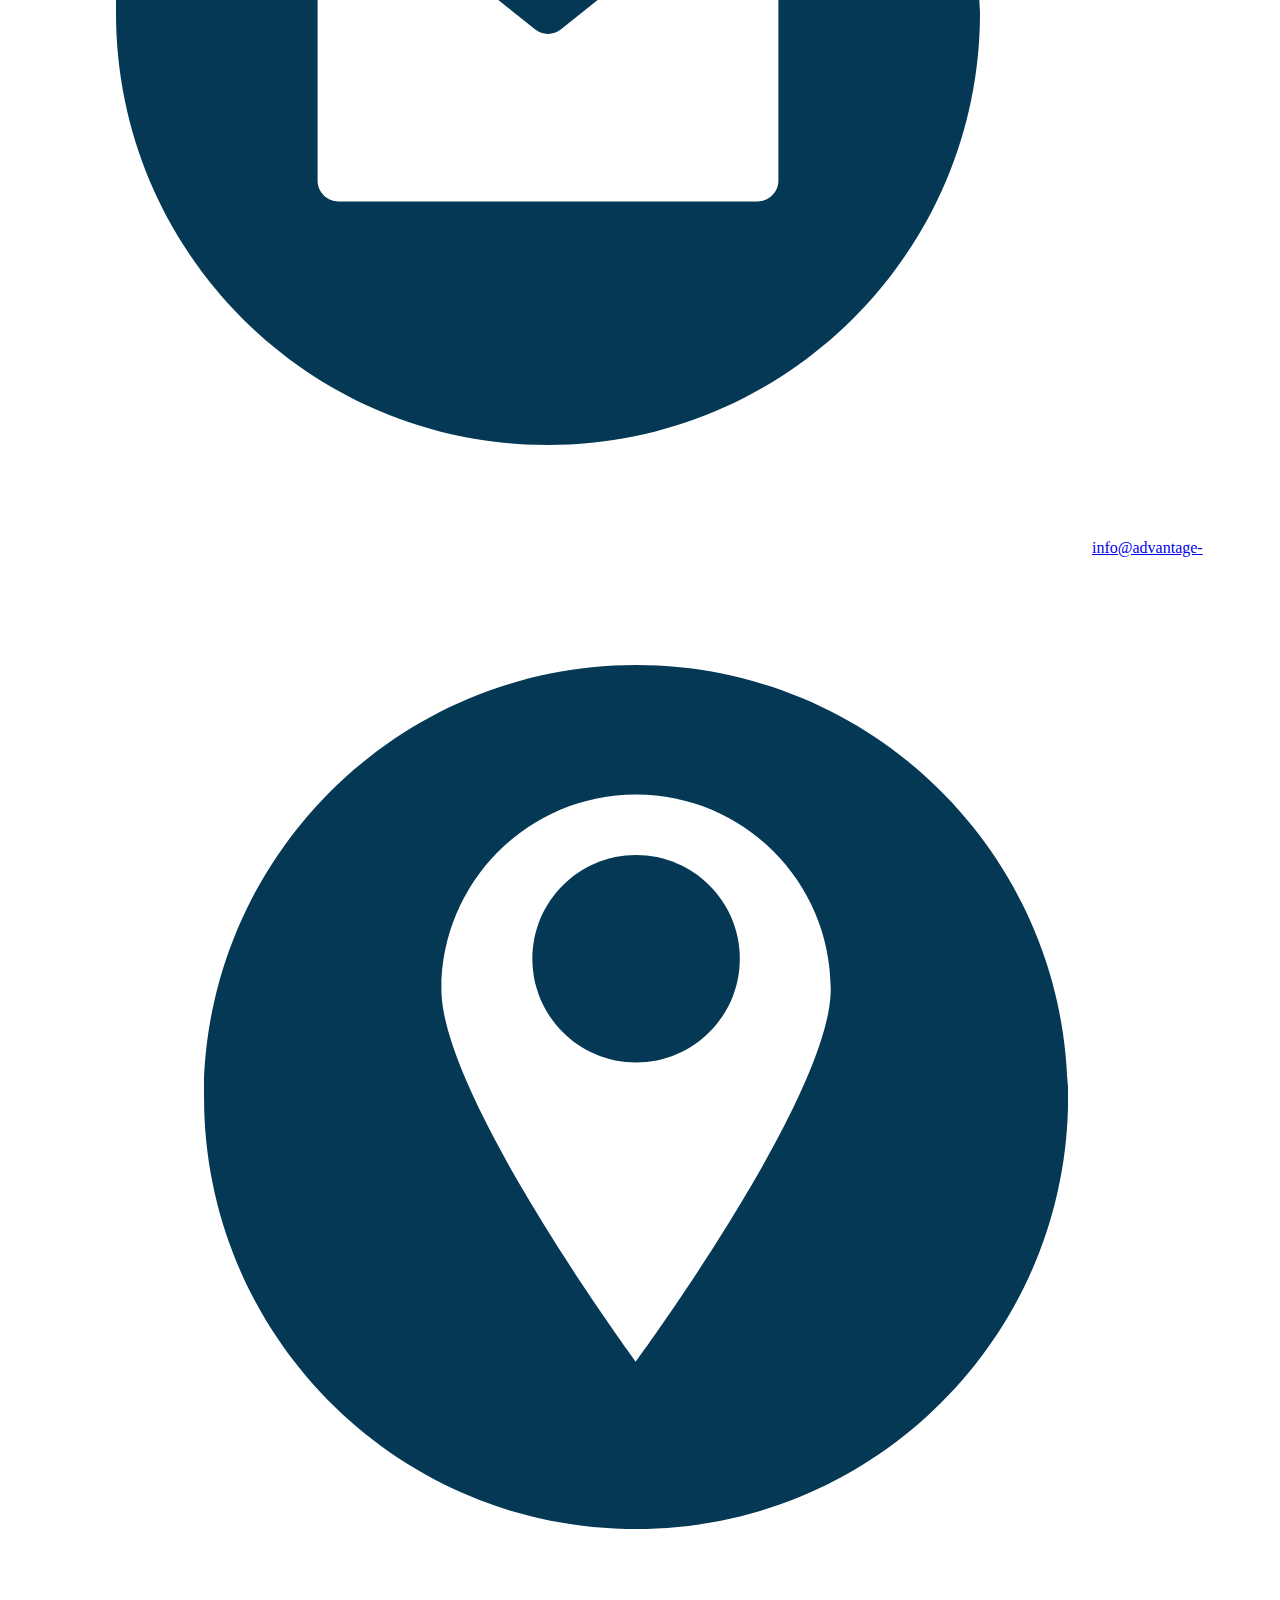
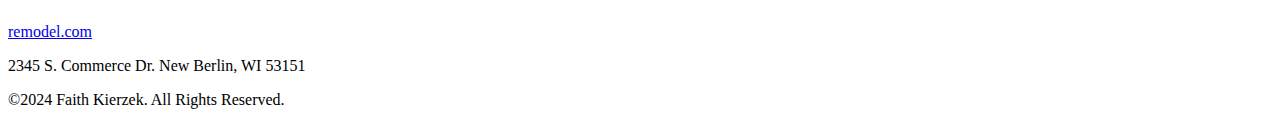
==== commit bb09709f: "Commit changes" ====
--- a/index.html
+++ b/index.html
@@ -23,14 +23,15 @@
         <div class="wwd">
             <h2>WHAT WE DO</h2>
             <img src="Images/kitchens-wwd.png" alt="Advantage remodeled modern kitchen">
-            <p>KITCHENS</p>
+            <a href="services.html#kitchens">KITCHENS</a>
             <img src="Images/bathrooms-wwd.png" alt="Advantage remodeled modern bathroom">
-            <p>BATHROOMS</p>
+            <a href="services.html#bathrooms">BATHROOMS</a>
             <img src="Images/basements-wwd.png" alt="Advantage remodeled basement">
-            <p>BASEMENTS</p>
+            <a href="services.html#basements">BASEMENTS</a>
             <img src="Images/additions-wwd.png" alt="Advantage remodel addition living room">
-            <p>ADDITIONS</p>
+            <a href="services.html#additions">ADDITIONS</a>
             <img src="Images/custom-countertops-wwd.png" alt="Advantage custom countertops in kitchen remodel">
+            <a href="services.html#custom-countertops">CUSTOM COUNTERTOPS</a>
         </div>
         <div class="check-out">
             <h2>Check out our most recent projects!</h2>
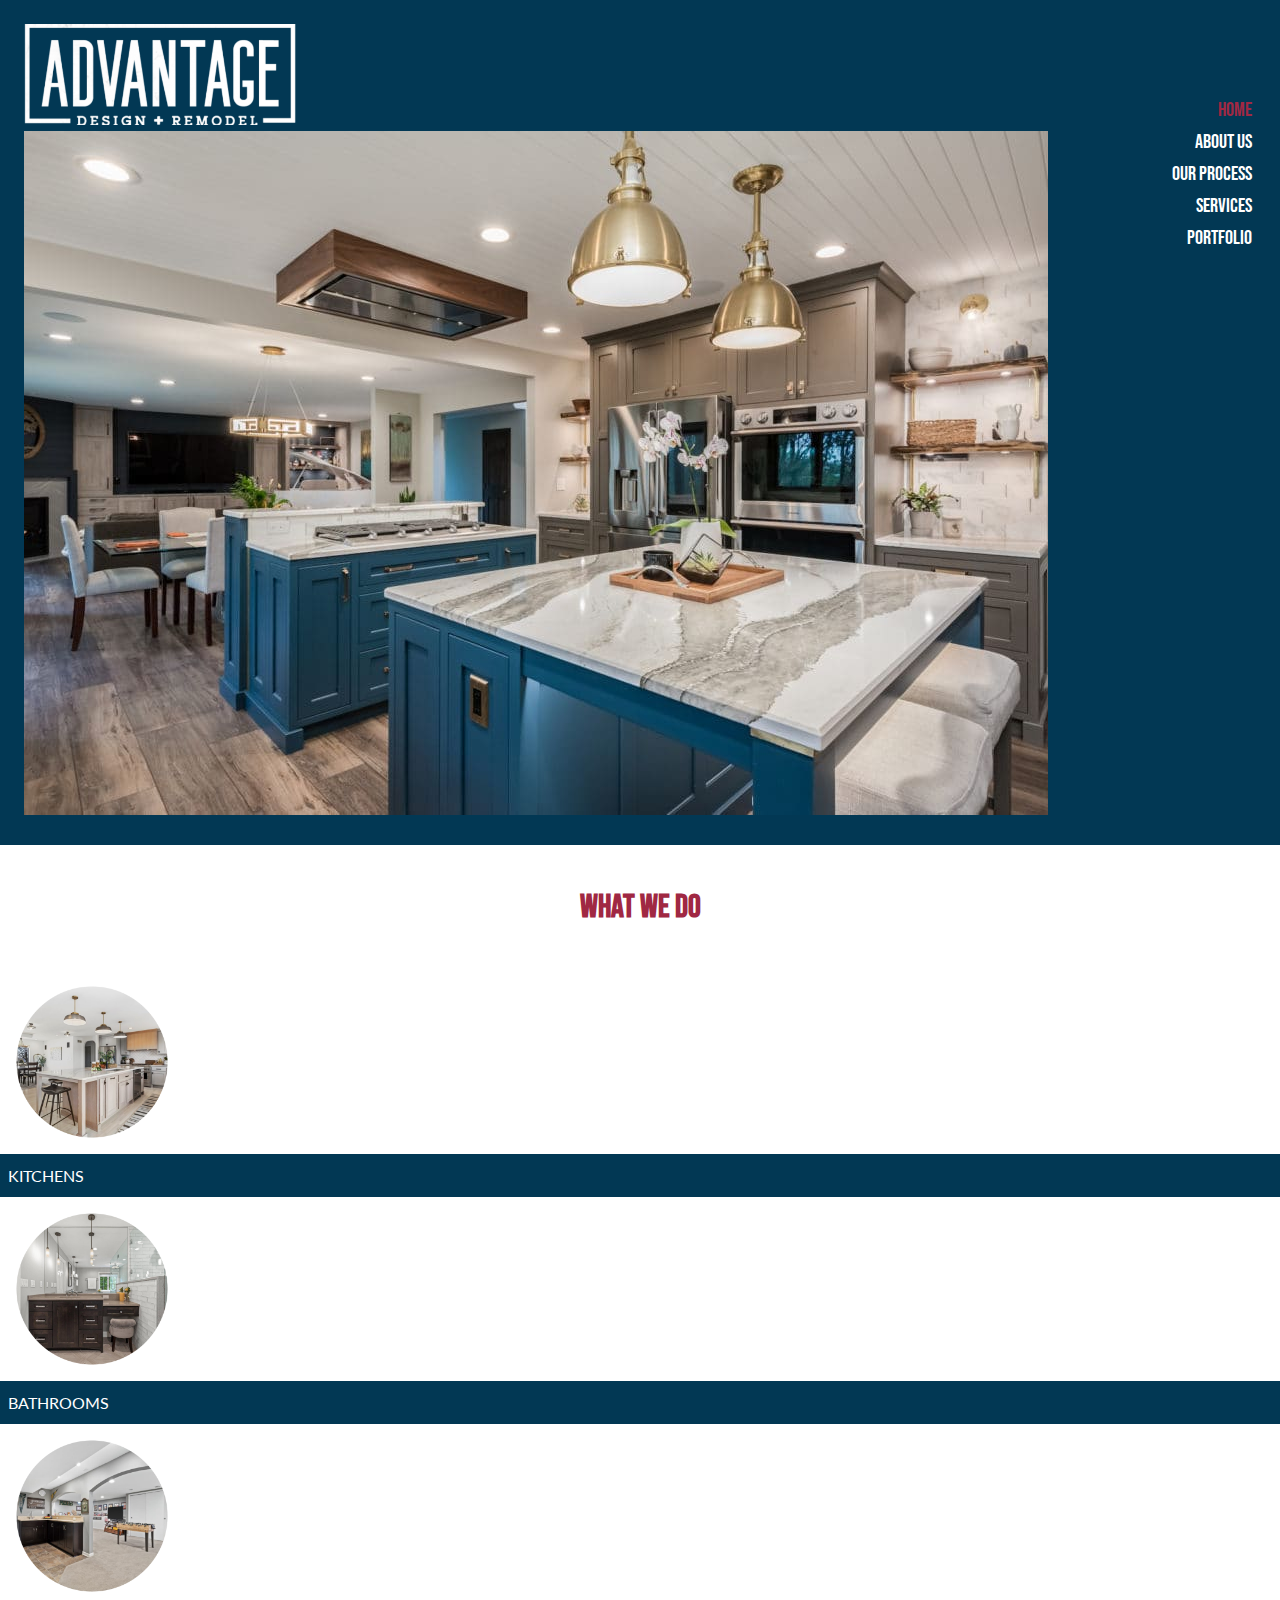
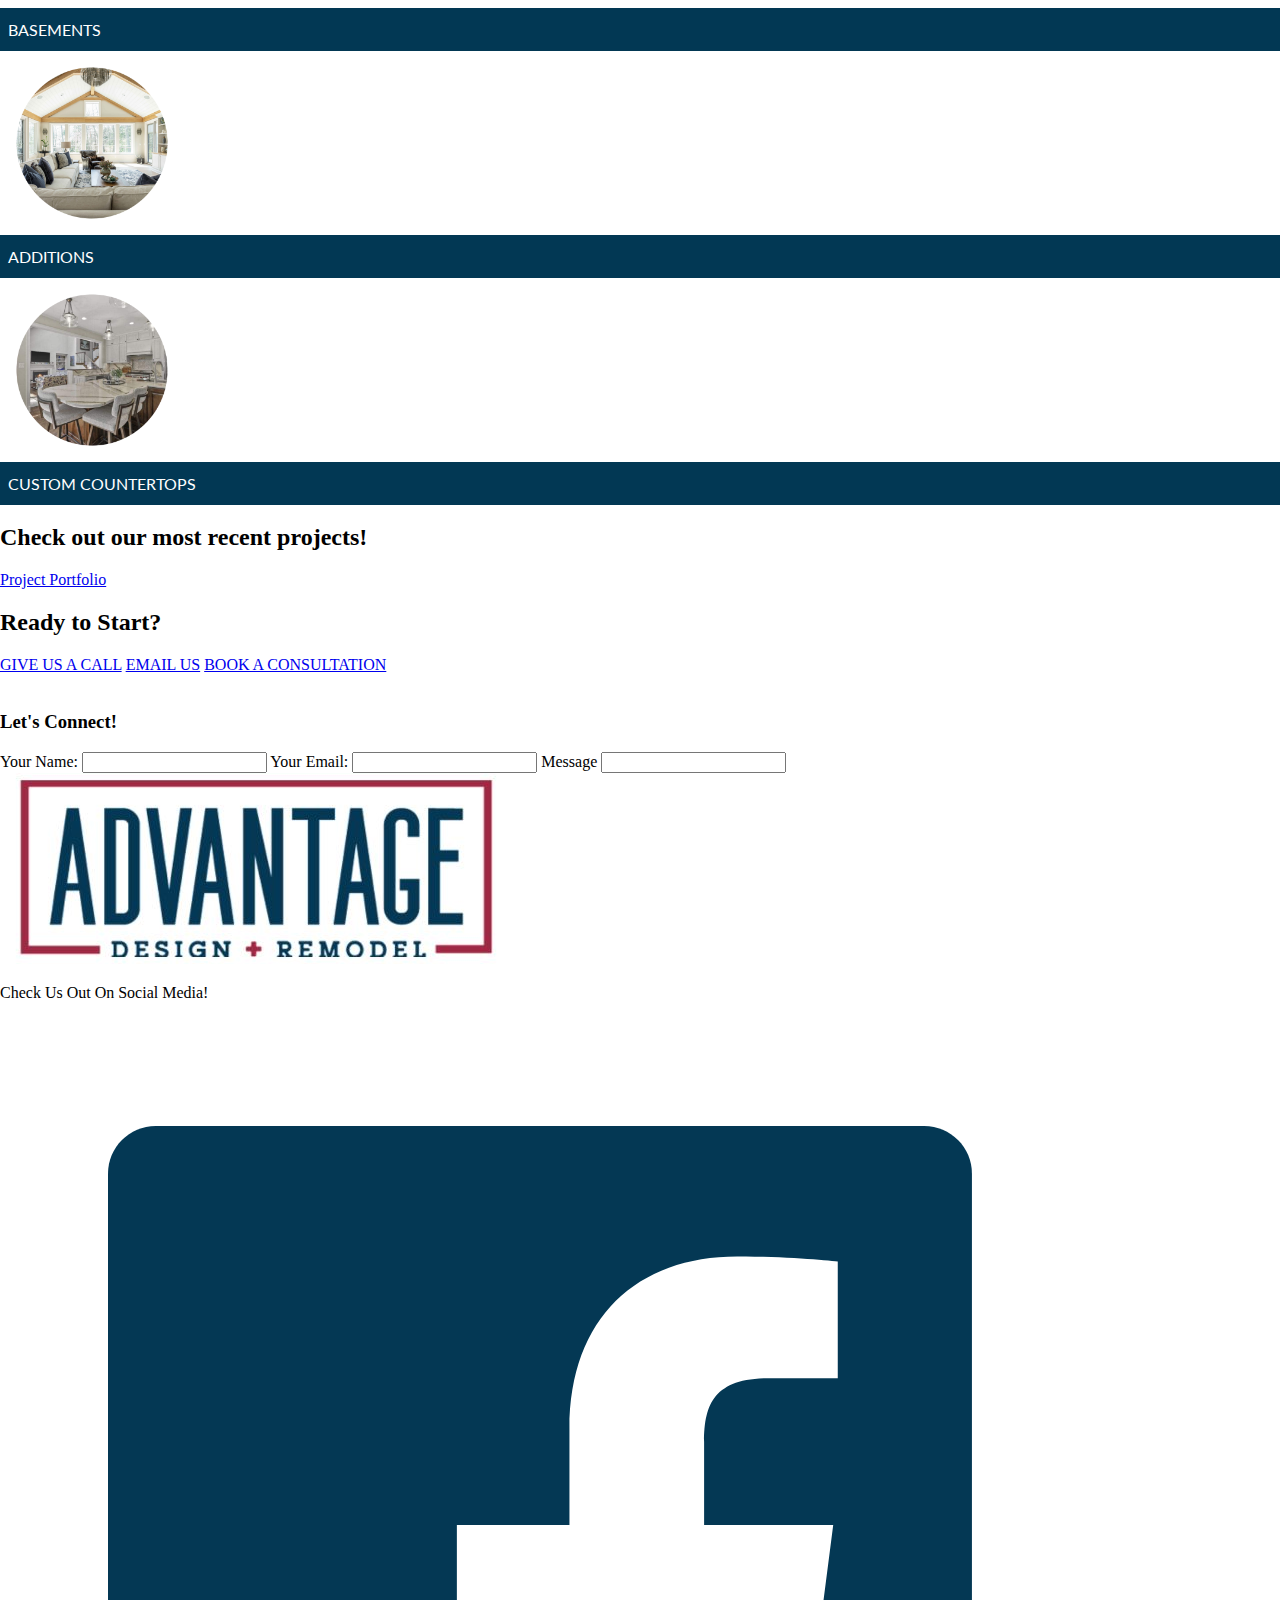
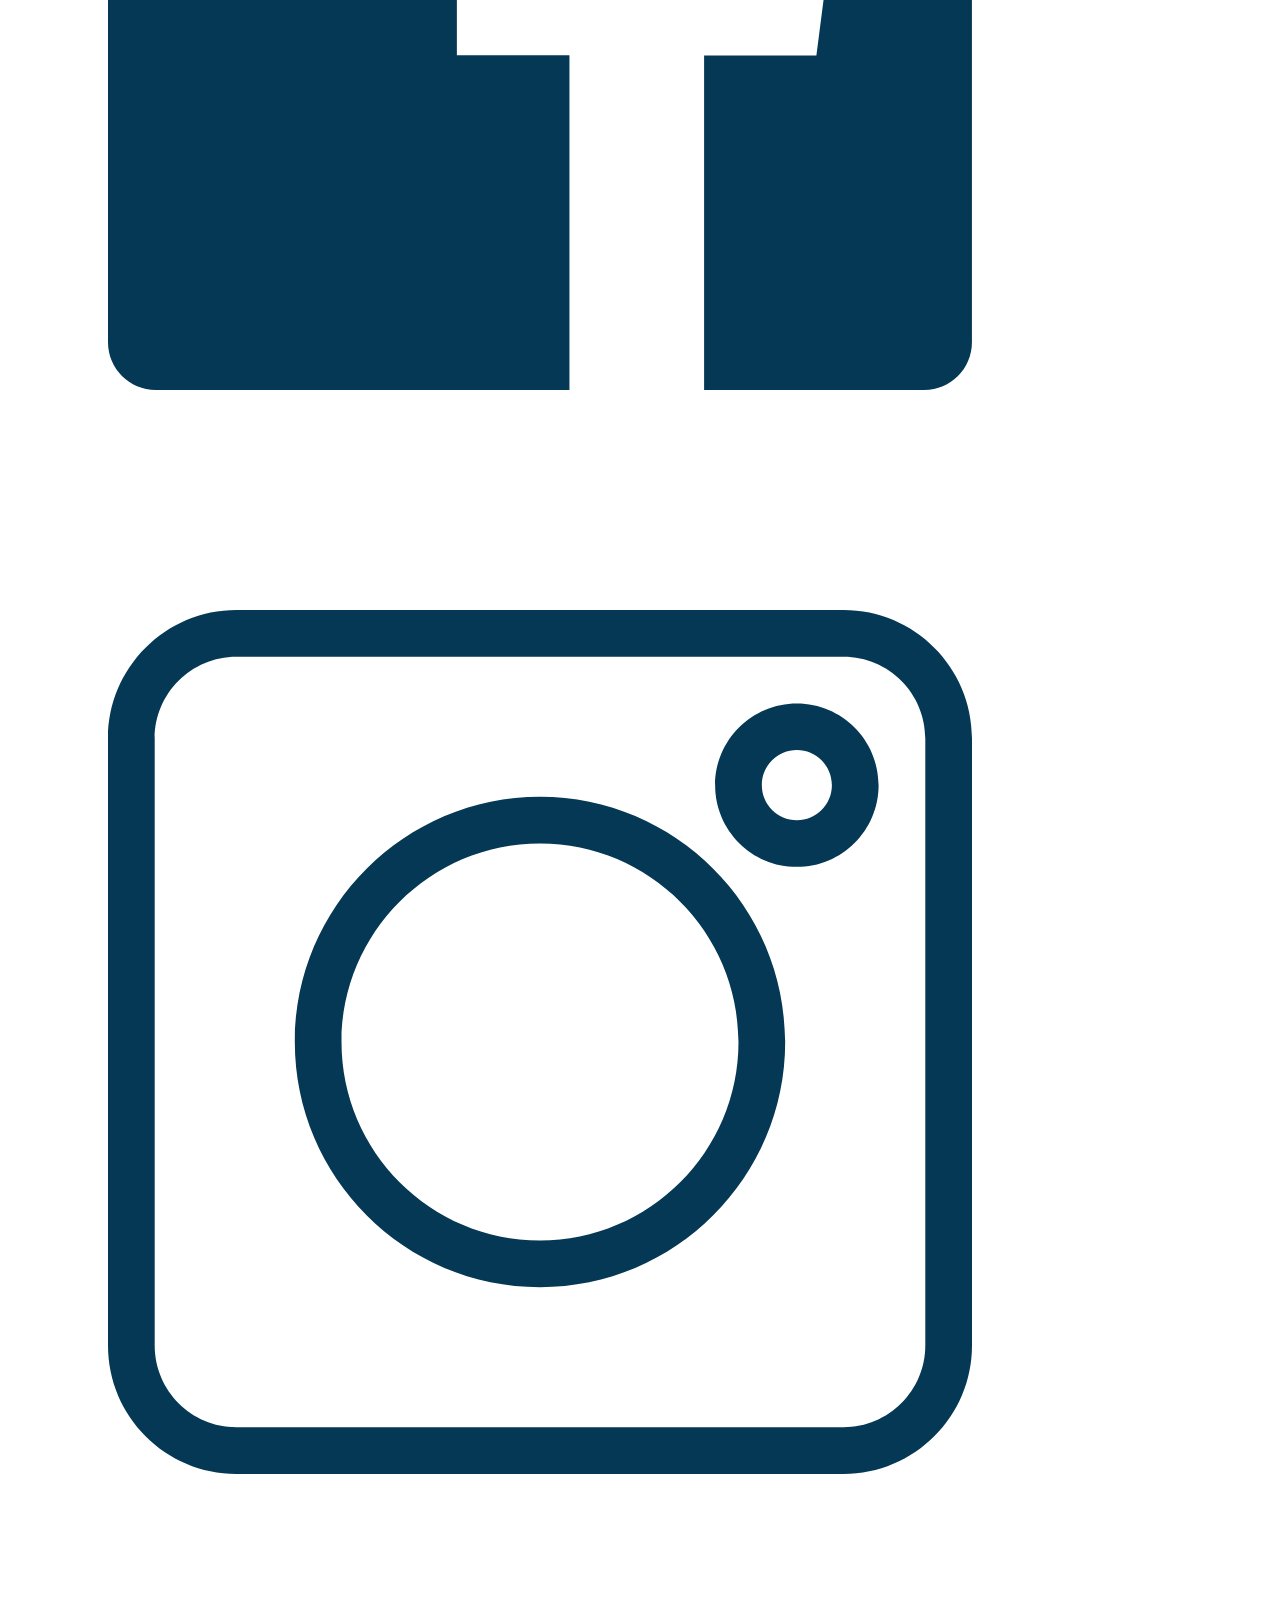
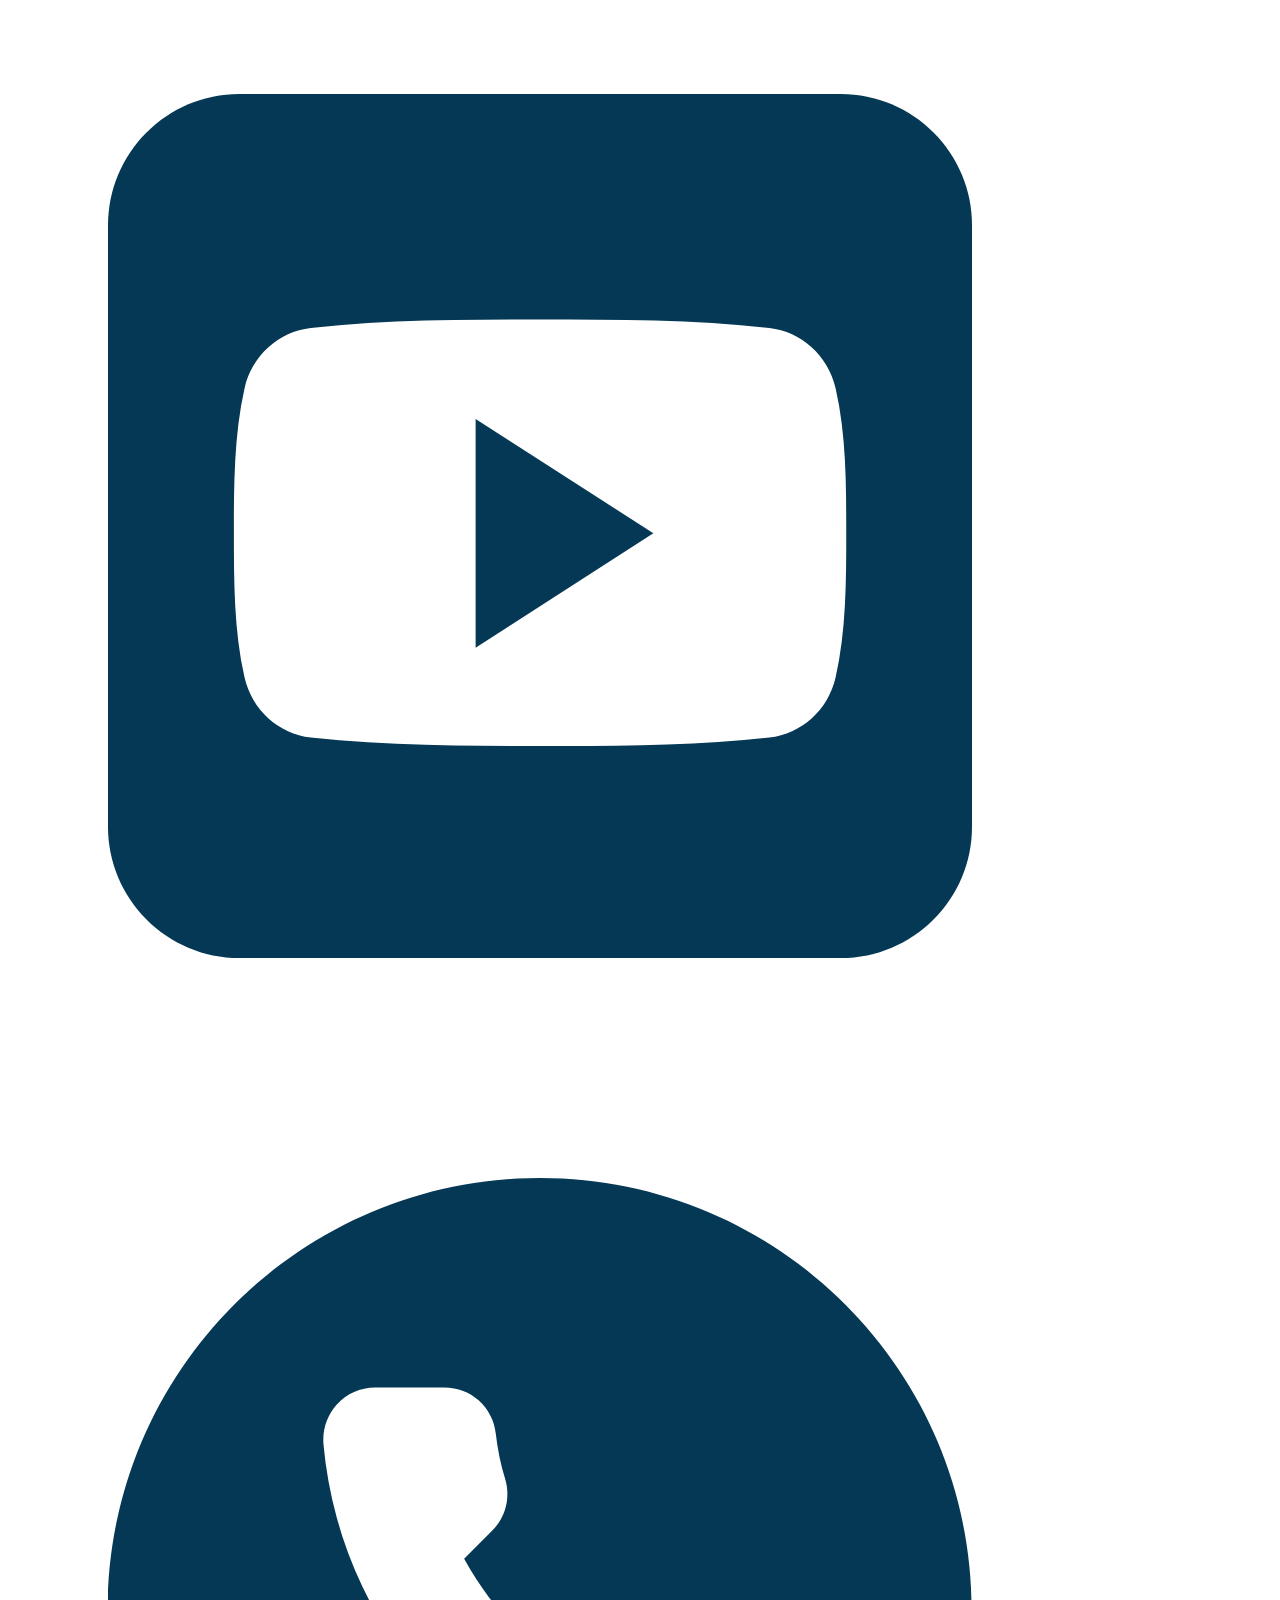
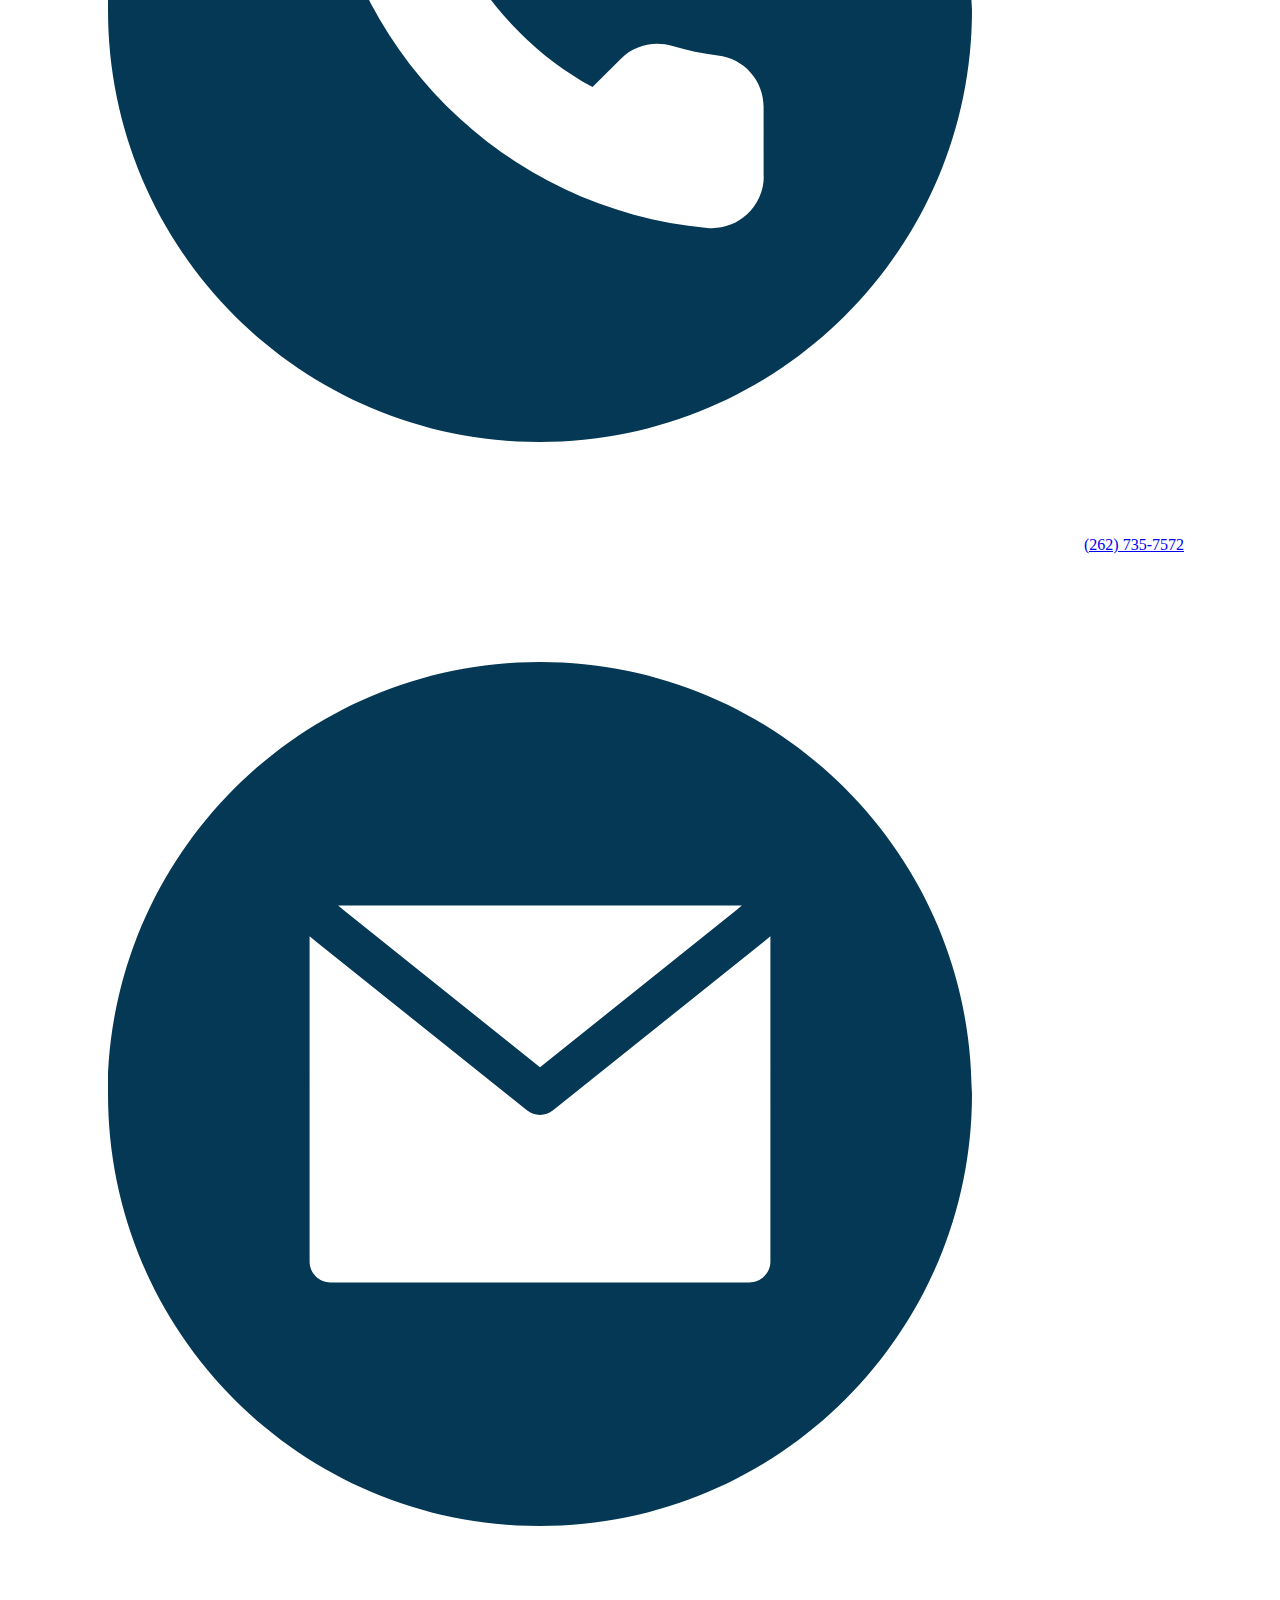
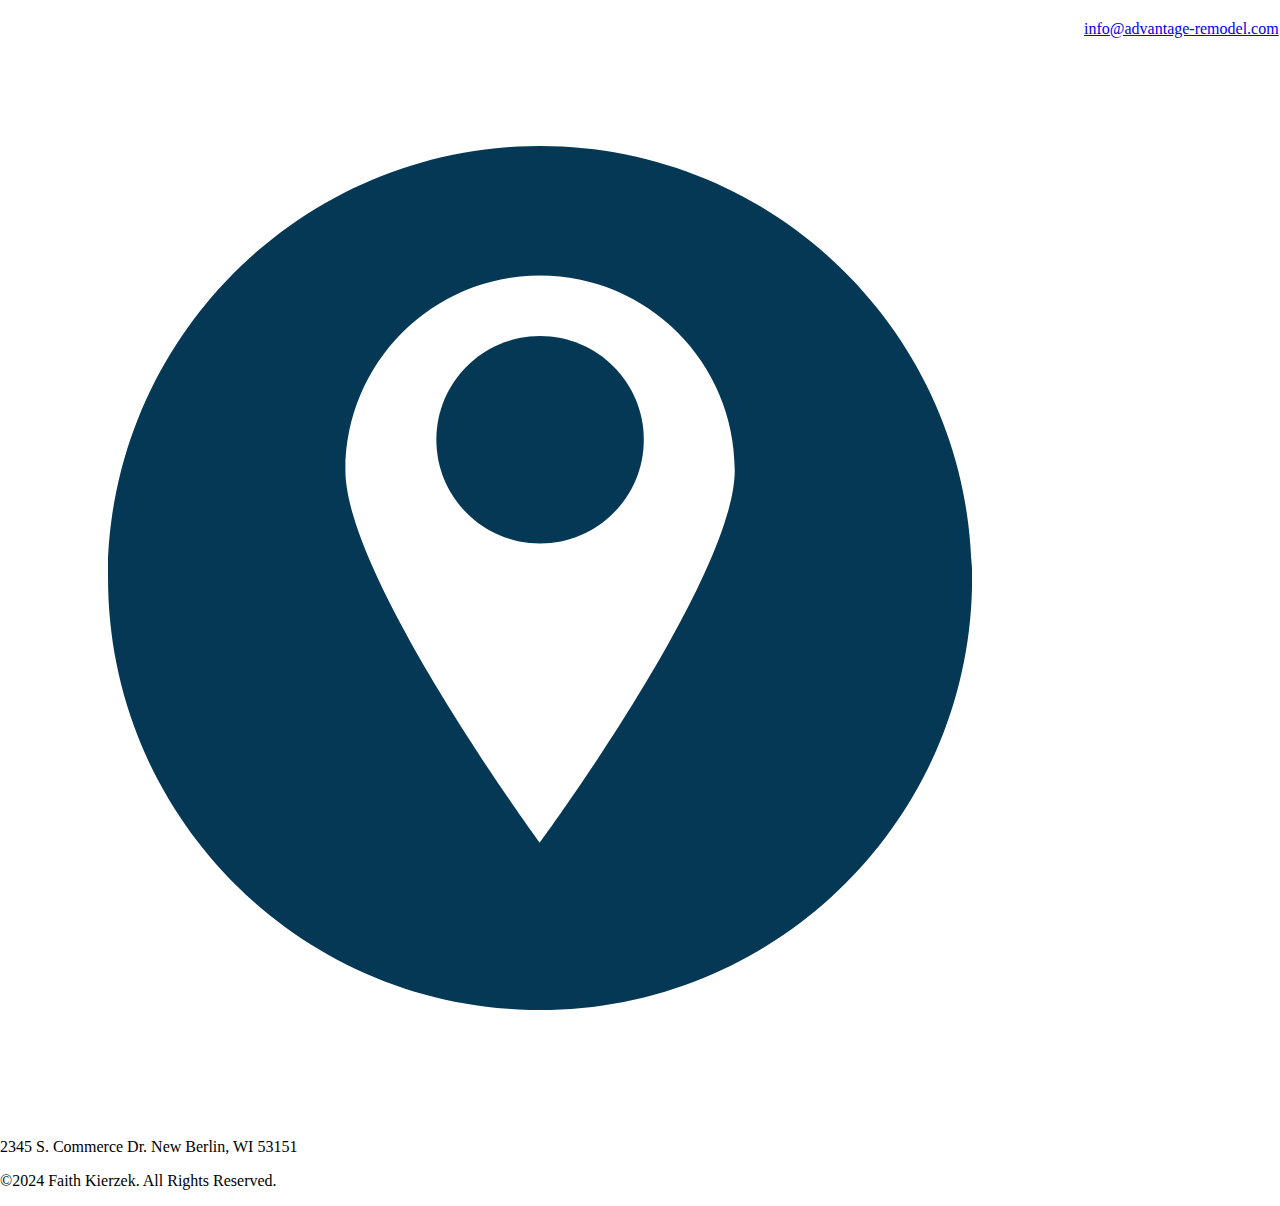
==== commit 5004b0ad: "commit changes" ====
--- a/index.html
+++ b/index.html
@@ -5,19 +5,33 @@
     <meta name="viewport" content="width=device-width, initial-scale=1.0">
     <title>Advantage Design + Remodel</title>
     <link rel="stylesheet" href="styles.css">
+    <link rel="apple-touch-icon" sizes="180x180" href="Images/apple-touch-icon.png">
+    <link rel="icon" type="image/png" sizes="32x32" href="Images/favicon-32x32.png">
+    <link rel="icon" type="image/png" sizes="16x16" href="Images/favicon-16x16.png">
+    <link rel="manifest" href="Images/site.webmanifest">
+    <link rel="mask-icon" href="Images/safari-pinned-tab.svg" color="#5bbad5">
+    <link rel="shortcut icon" href="Images/favicon.ico">
+    <meta name="msapplication-TileColor" content="#da532c">
+    <meta name="msapplication-config" content="Images/browserconfig.xml">
+    <meta name="theme-color" content="#ffffff">
+    <link rel="preconnect" href="https://fonts.googleapis.com">
+    <link rel="preconnect" href="https://fonts.gstatic.com" crossorigin>
+    <link href="https://fonts.googleapis.com/css2?family=Bebas+Neue&display=swap" rel="stylesheet">
+    <link href="https://fonts.googleapis.com/css2?family=Bebas+Neue&family=Lato:ital,wght@0,100;0,300;0,400;0,700;0,900;1,100;1,300;1,400;1,700;1,900&display=swap" rel="stylesheet">
 </head>
 <body>
     <header>
-        <img src="Images/adr-logo-one-color-white (1).png">
-        <nav>
-            <a href="index.html">Home</a>
+        <img src="Images/adr-logo-one-color-white (1).png" alt="Advantage Design + Remodel all white logo" class="white-logo">
+        <nav class="header-nav">
+            <a href="index.html" class="current-page">Home</a>
             <a href="about-us.html">About Us</a>
             <a href="our-process.html">Our Process</a>
             <a href="services.html">Services</a>
             <a href="portfolio.html">Portfolio</a>
         </nav>
+        <img src="Images/home-photo.jpg" alt="Advantage remodeled kitchen" class="header-image">
         <h1>LOVE WHERE YOU LIVE</h1>
-        <a href="#form">Book A Consultation</a>
+        <a href="#form" class="form">Book A Consultation</a>
     </header>
     <main>
         <div class="wwd">
--- a/styles.css
+++ b/styles.css
@@ -0,0 +1,79 @@
+body{
+    margin: 0;
+    padding: 0;
+}
+img{
+    max-width: 100%;
+}
+header{
+    padding: 1.5rem;
+    background-color: #023854;
+}
+header h1{
+    display: none;
+}
+header .form{
+    display: none;
+}
+.white-logo{
+    width: 17rem;
+}
+header{
+    font-family: 'Bebas Neue';
+    font-size: 1.25rem;
+}
+header nav a{
+    text-align: right;
+    padding: .25rem;
+}
+.header-nav{
+    float: right;
+}
+.header-nav{
+    display: block;
+    margin-top: 70px;
+    margin-bottom: 10px;
+}
+.header-nav a{
+    display: block;
+    text-decoration: none;
+    color: #fff;
+}
+.header-nav a.current-page{
+    color: #a02843;
+}
+.header-nav a:hover{
+    text-decoration: underline;
+}
+.wwd{
+    background-color: #fff;
+}
+.wwd h2{
+    color: #a02843;
+    font-family: 'Bebas Neue';
+    font-size: 2rem;
+    padding: 1rem;
+    display: flex;
+    justify-content: center;
+    align-items: center;
+}
+.wwd img{
+    width: 10rem;
+    margin: .75rem;
+}
+.wwd a{
+    font-family: 'Lato';
+    text-decoration: none;
+}
+.wwd a{
+    padding: .75rem .5rem;
+    background-color: #023854;
+    color: #fff
+}
+.wwd a:hover{
+    text-decoration: underline;
+}
+.wwd{
+    display: grid;
+}
+
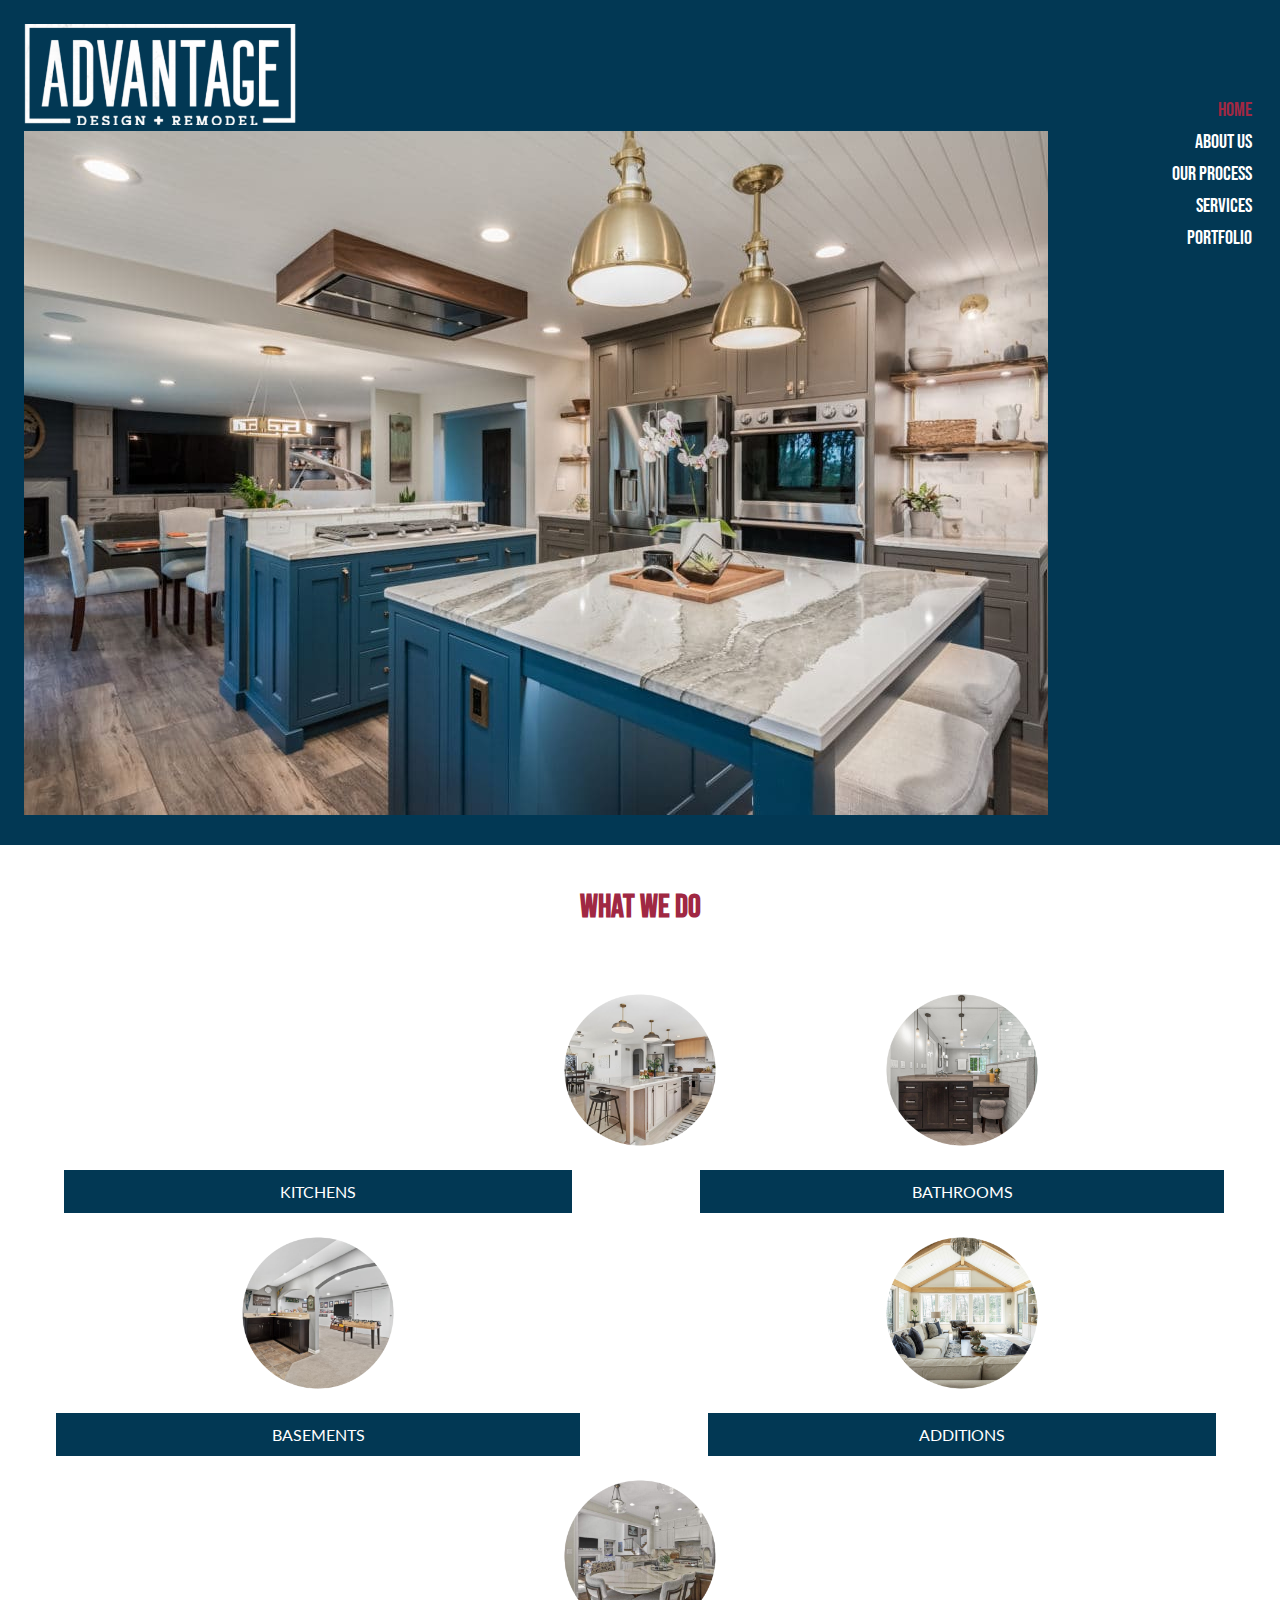
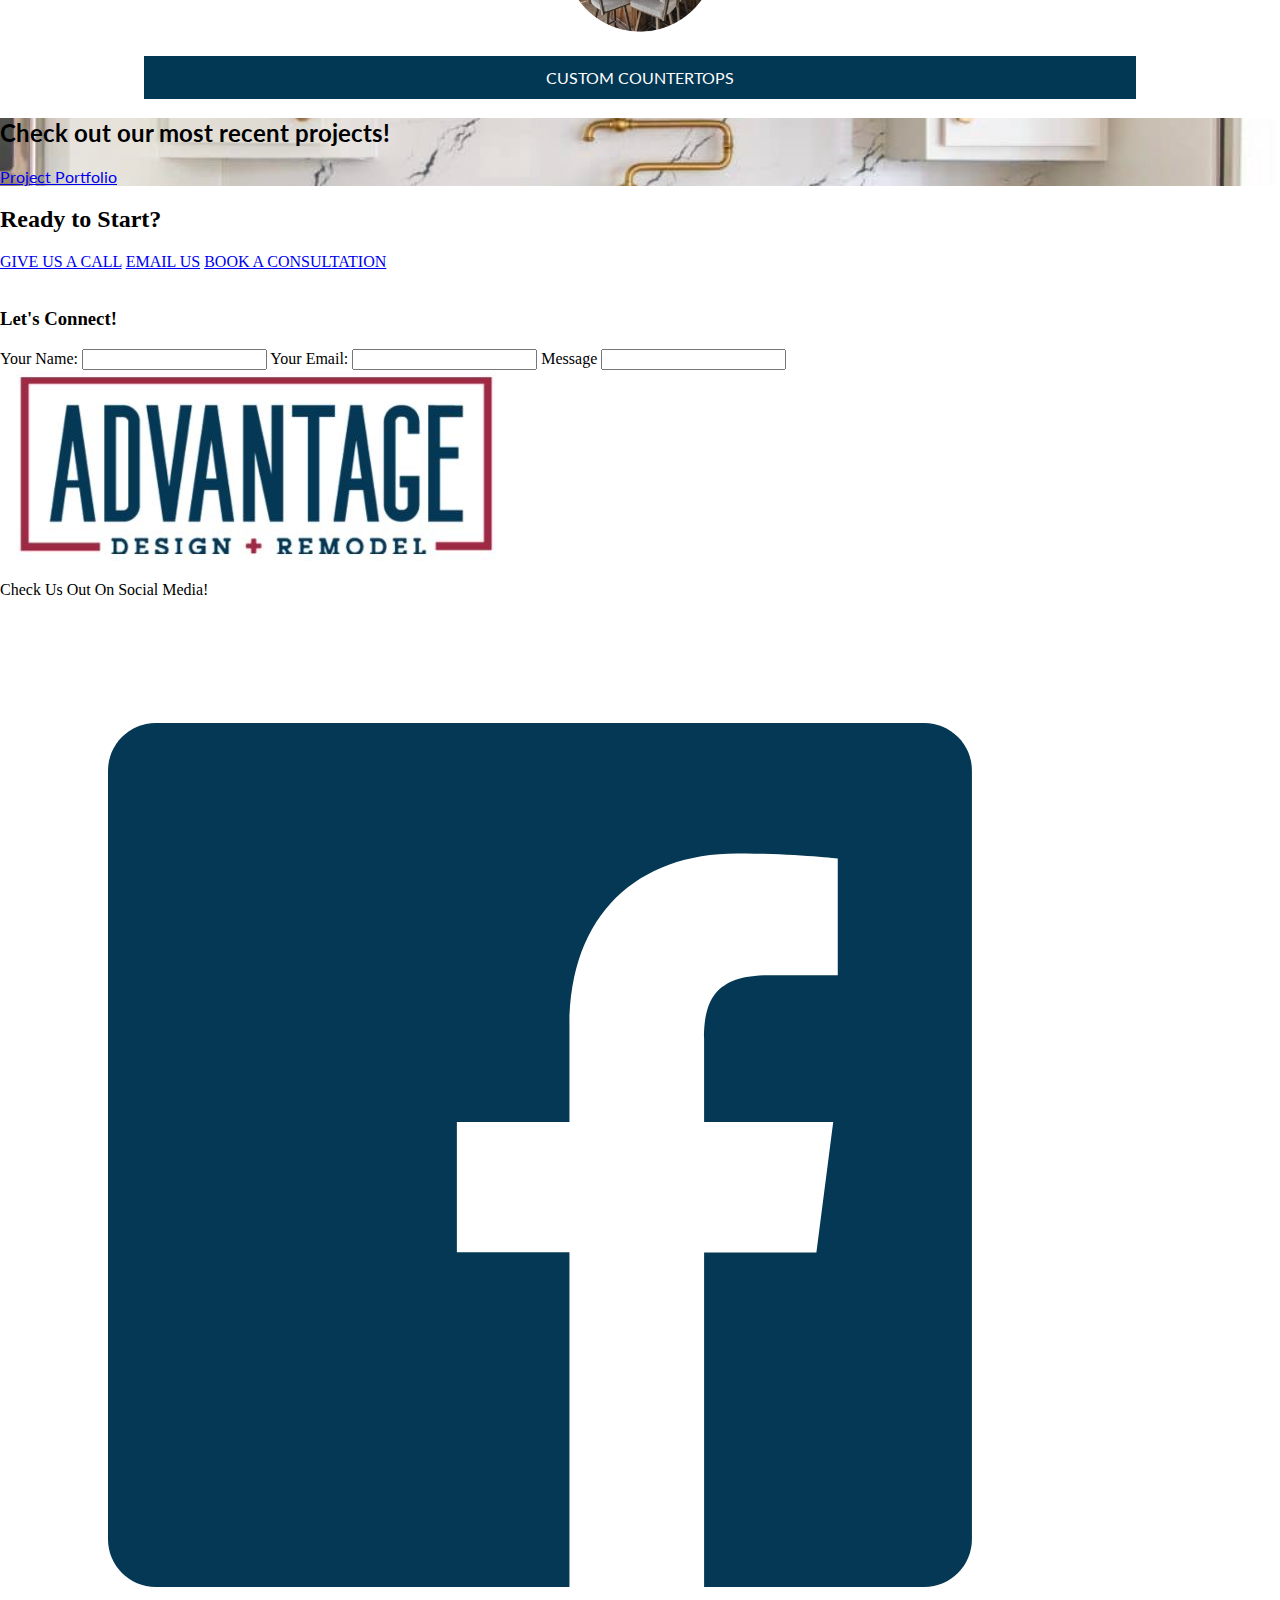
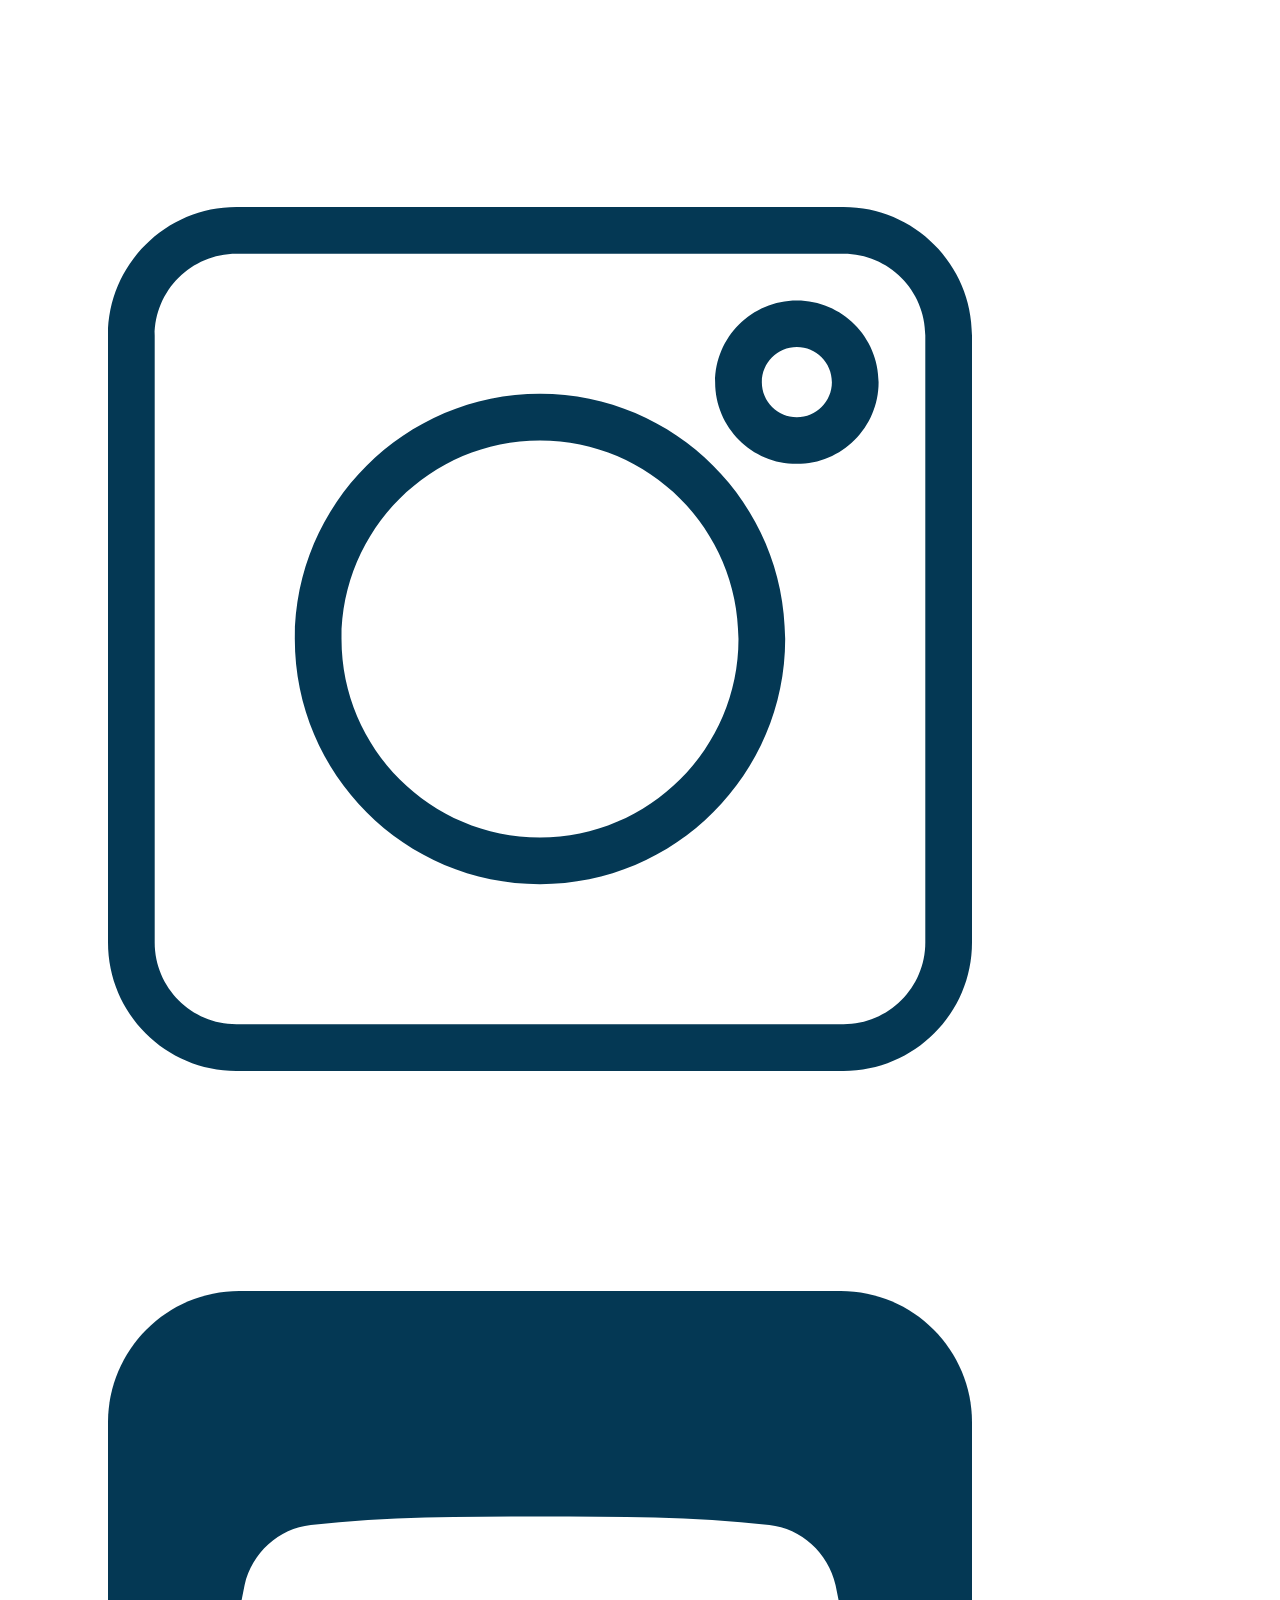
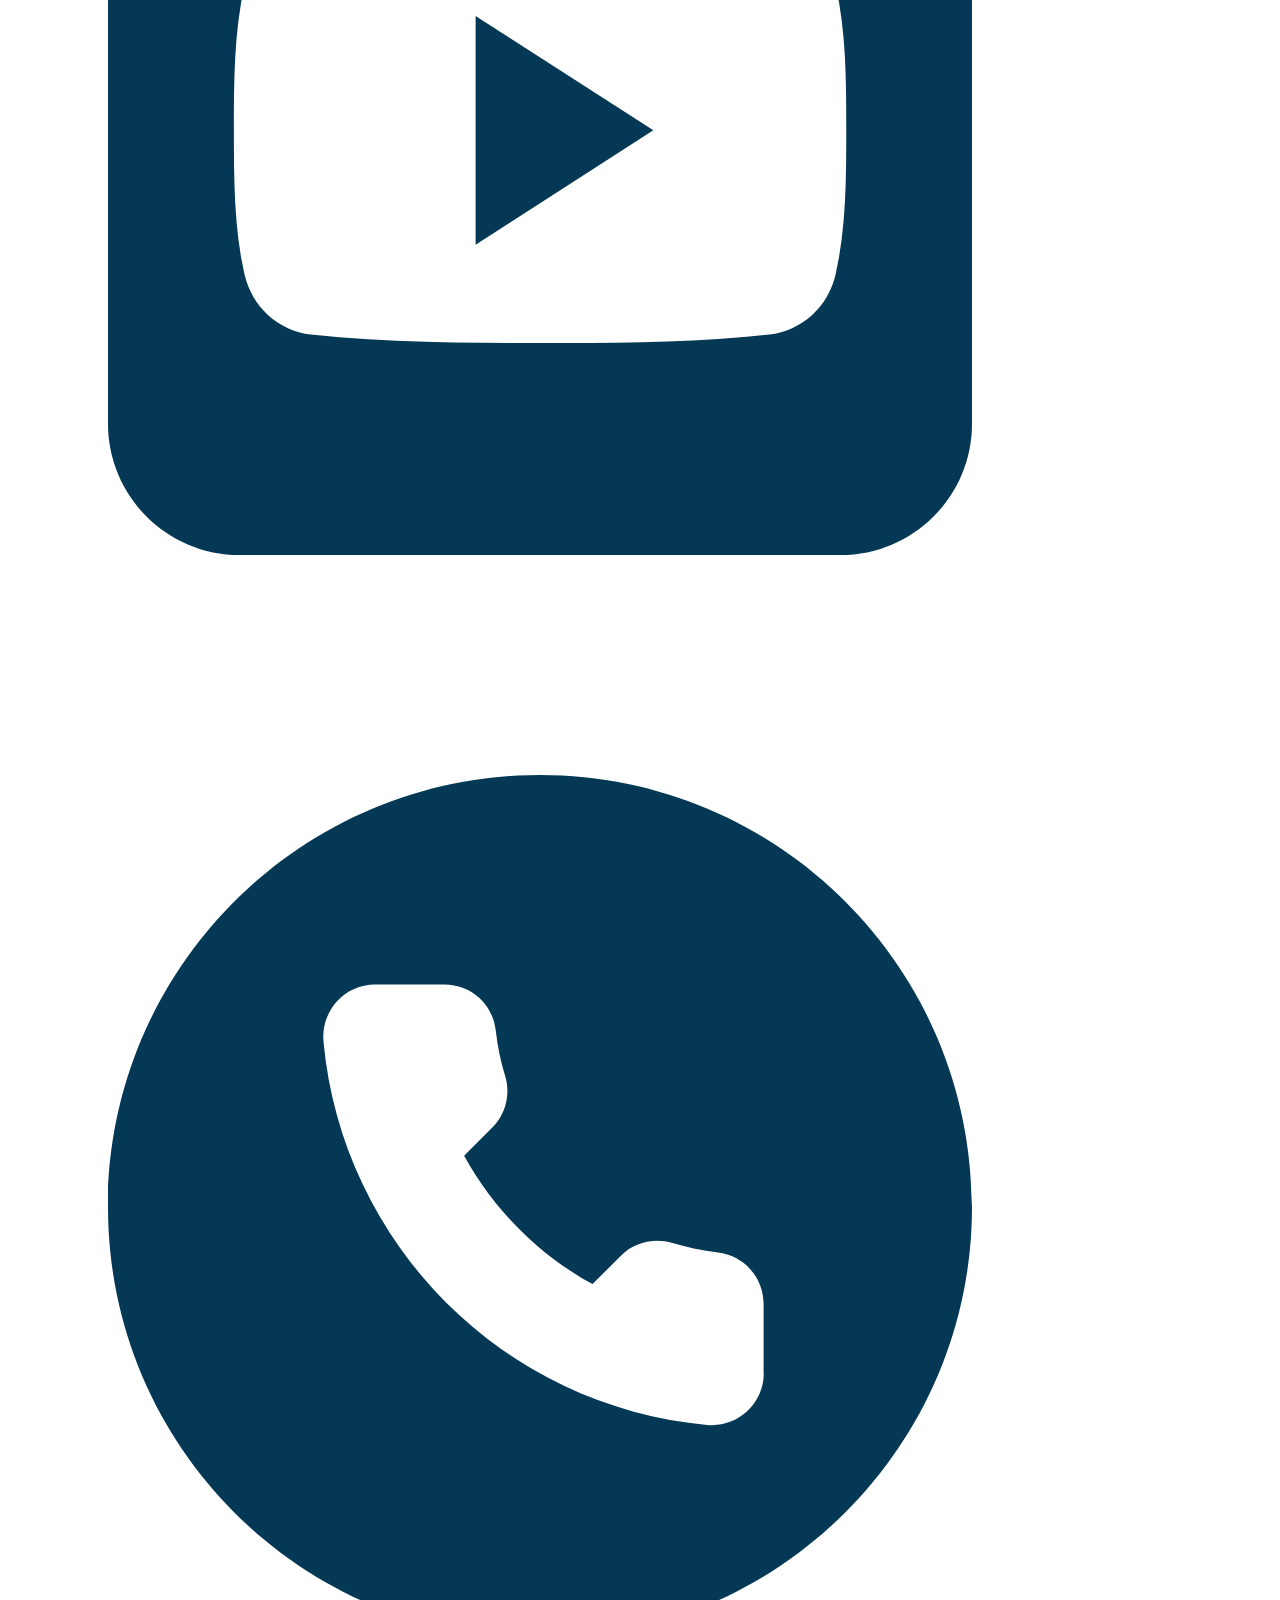
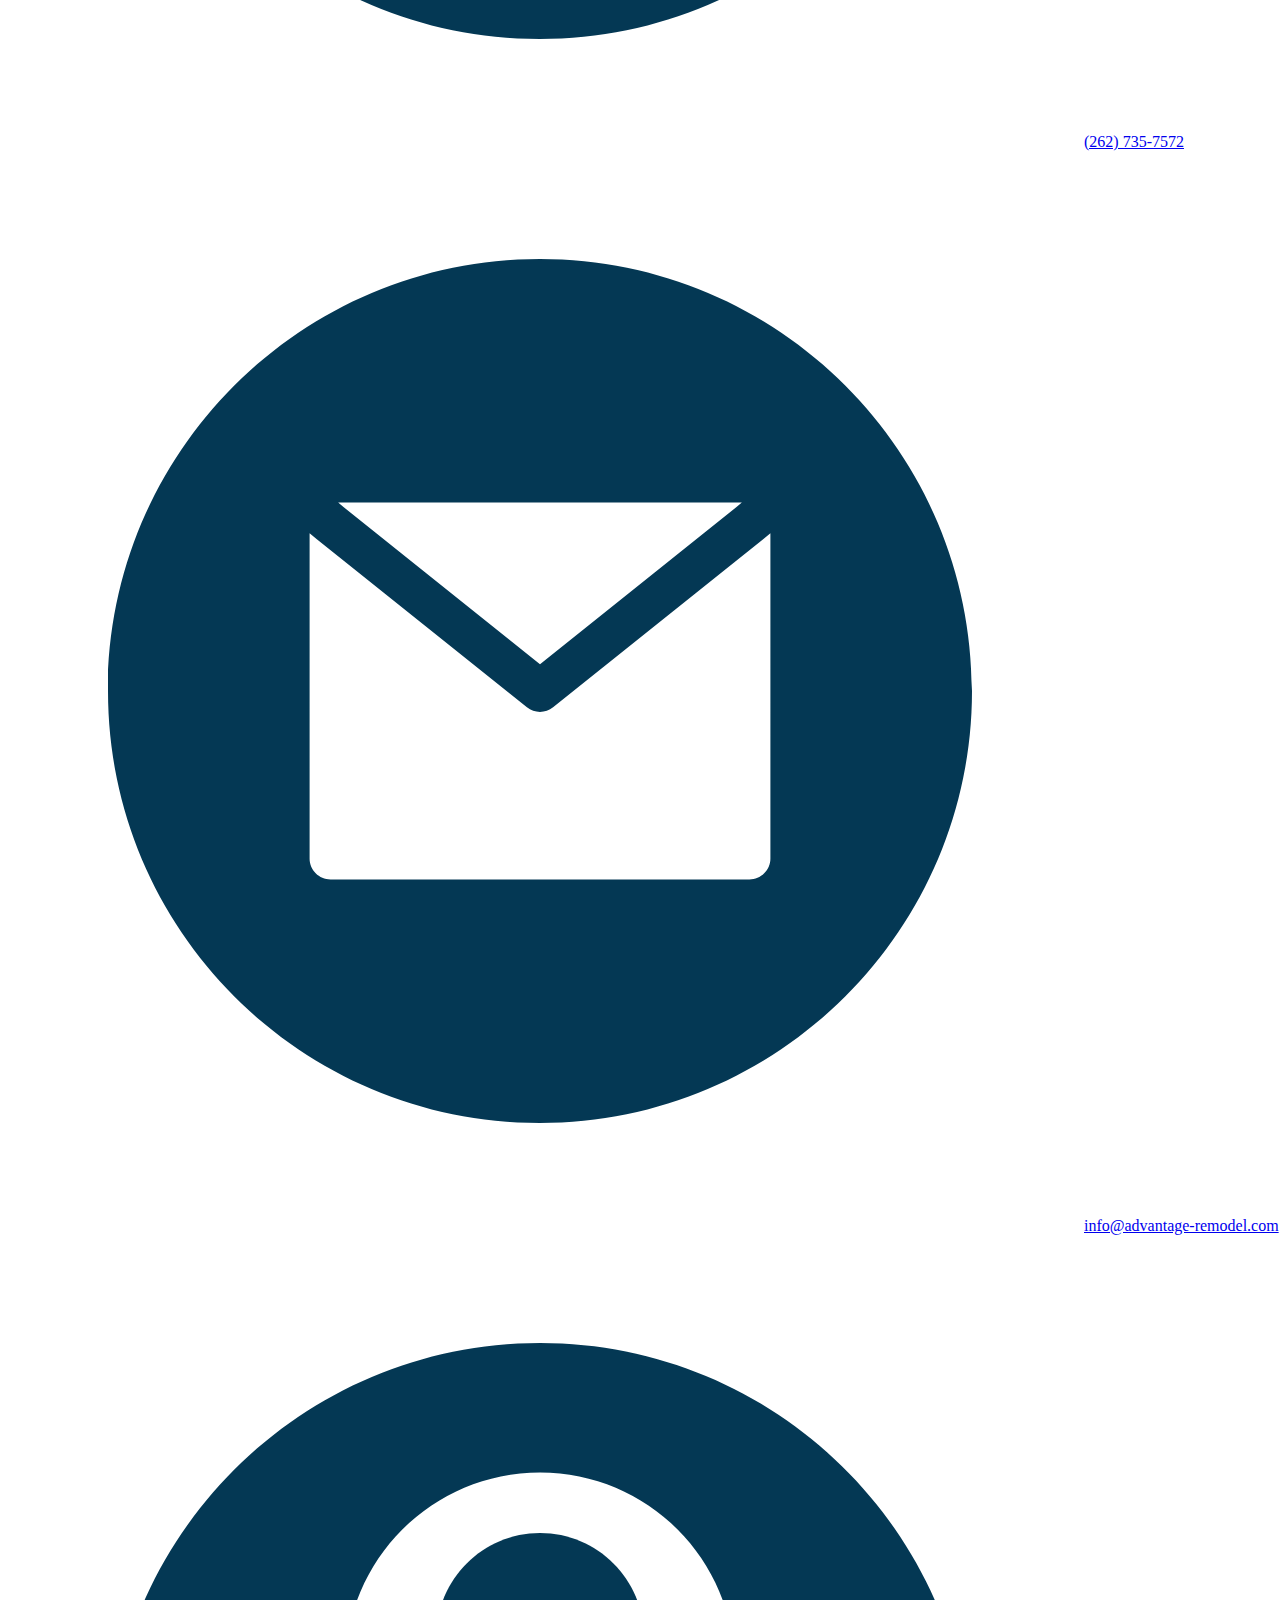
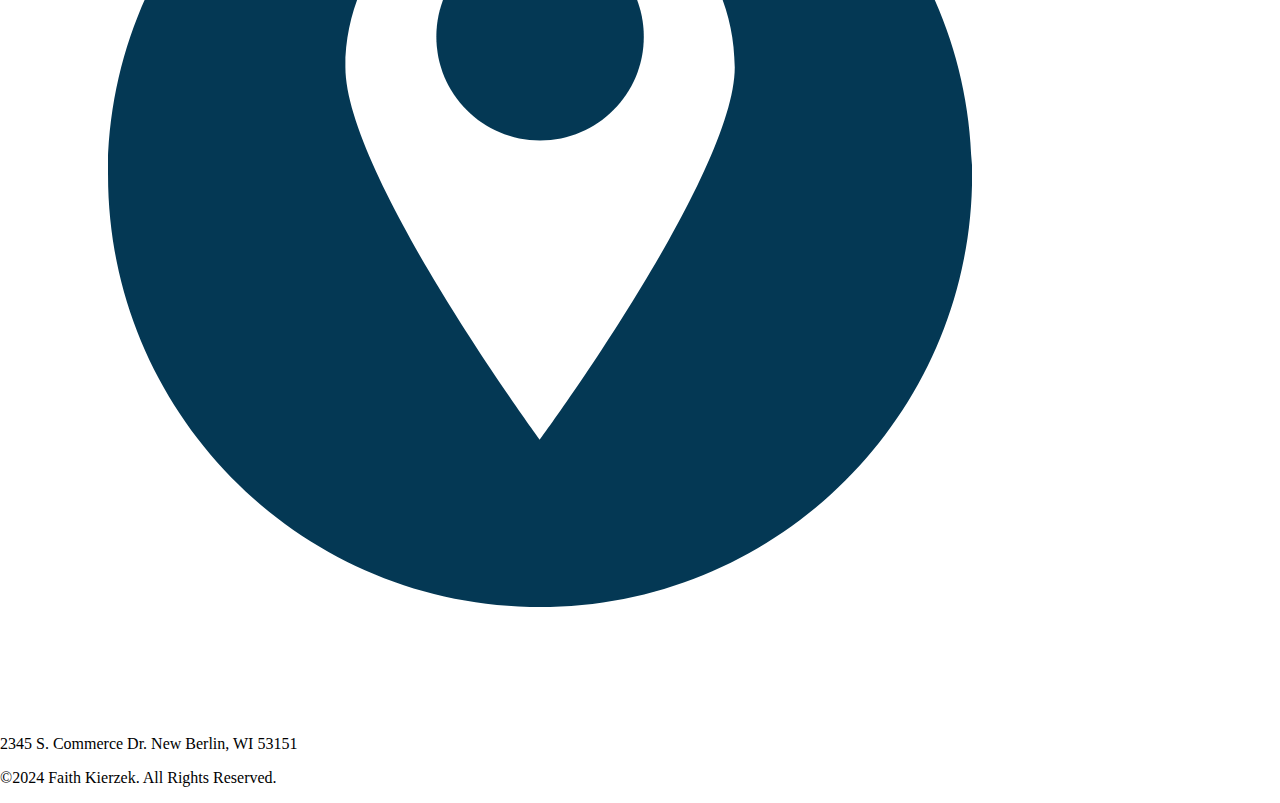
==== commit 5f8f4675: "Save advantage" ====
--- a/index.html
+++ b/index.html
@@ -35,17 +35,17 @@
     </header>
     <main>
         <div class="wwd">
-            <h2>WHAT WE DO</h2>
-            <img src="Images/kitchens-wwd.png" alt="Advantage remodeled modern kitchen">
-            <a href="services.html#kitchens">KITCHENS</a>
-            <img src="Images/bathrooms-wwd.png" alt="Advantage remodeled modern bathroom">
-            <a href="services.html#bathrooms">BATHROOMS</a>
-            <img src="Images/basements-wwd.png" alt="Advantage remodeled basement">
-            <a href="services.html#basements">BASEMENTS</a>
-            <img src="Images/additions-wwd.png" alt="Advantage remodel addition living room">
-            <a href="services.html#additions">ADDITIONS</a>
-            <img src="Images/custom-countertops-wwd.png" alt="Advantage custom countertops in kitchen remodel">
-            <a href="services.html#custom-countertops">CUSTOM COUNTERTOPS</a>
+            <h2 class="wwd-title">WHAT WE DO</h2>
+            <img src="Images/kitchens-wwd.png" alt="Advantage remodeled modern kitchen" class="wwd-kitchen-img">
+            <a href="services.html#kitchens" class="wwd-kitchen-a">KITCHENS</a>
+            <img src="Images/bathrooms-wwd.png" alt="Advantage remodeled modern bathroom" class="wwd-bathroom-img">
+            <a href="services.html#bathrooms" class="wwd-bathroom-a">BATHROOMS</a>
+            <img src="Images/basements-wwd.png" alt="Advantage remodeled basement" class="wwd-basement-img">
+            <a href="services.html#basements" class="wwd-basement-a">BASEMENTS</a>
+            <img src="Images/additions-wwd.png" alt="Advantage remodel addition living room" class="wwd-addition-img">
+            <a href="services.html#additions" class="wwd-addition-a">ADDITIONS</a>
+            <img src="Images/custom-countertops-wwd.png" alt="Advantage custom countertops in kitchen remodel" class="wwd-custom-img">
+            <a href="services.html#custom-countertops" class="wwd-custom-a">CUSTOM COUNTERTOPS</a>
         </div>
         <div class="check-out">
             <h2>Check out our most recent projects!</h2>
--- a/styles.css
+++ b/styles.css
@@ -75,5 +75,60 @@
 }
 .wwd{
     display: grid;
+    grid-template-columns: repeat(2, 1fr);
+    gap: .5rem;
+    justify-content: center;
+    align-items: center;
+    text-align: center;
 }
-
+.wwd-title{
+    grid-area: 1/1/2/3;
+}
+.wwd-kitchen-img{
+    grid-area: 2/1/2/3;
+}
+.wwd-kitchen-a{
+    grid-area: 3/1/4/2;
+    margin: 0 4rem;
+}
+.wwd-bathroom-img{
+    grid-area: 2/2/3/3;
+}
+.wwd-bathroom-a{
+    grid-area: 3/2/4/3;
+    margin: 0 3.5rem;
+}
+.wwd-basement-img{
+    grid-area: 4/1/5/2;
+}
+.wwd-basement-a{
+    grid-area: 5/1/6/2;
+    margin: 0 3.5rem;
+}
+.wwd-addition-img{
+    grid-area: 4/2/5/3;
+}
+.wwd-addition-a{
+    grid-area: 5/2/6/3;
+    margin: 0 4rem;
+}
+.wwd-custom-img{
+    grid-area: 6/1/7/3;
+}
+.wwd-custom-a{
+    grid-area: 7/1/8/3;
+    margin: 0 9rem;
+}
+.wwd img{
+    justify-self: center;
+    align-self: center;
+}
+.check-out{
+    background-color: #fff;
+    font-family: 'Lato';
+    background-image: url(Images/check-out-portfolio-photo.jpeg);
+    background-size: cover;
+    background-repeat: no-repeat;
+    background-position: center;
+    max-height: 100%;
+}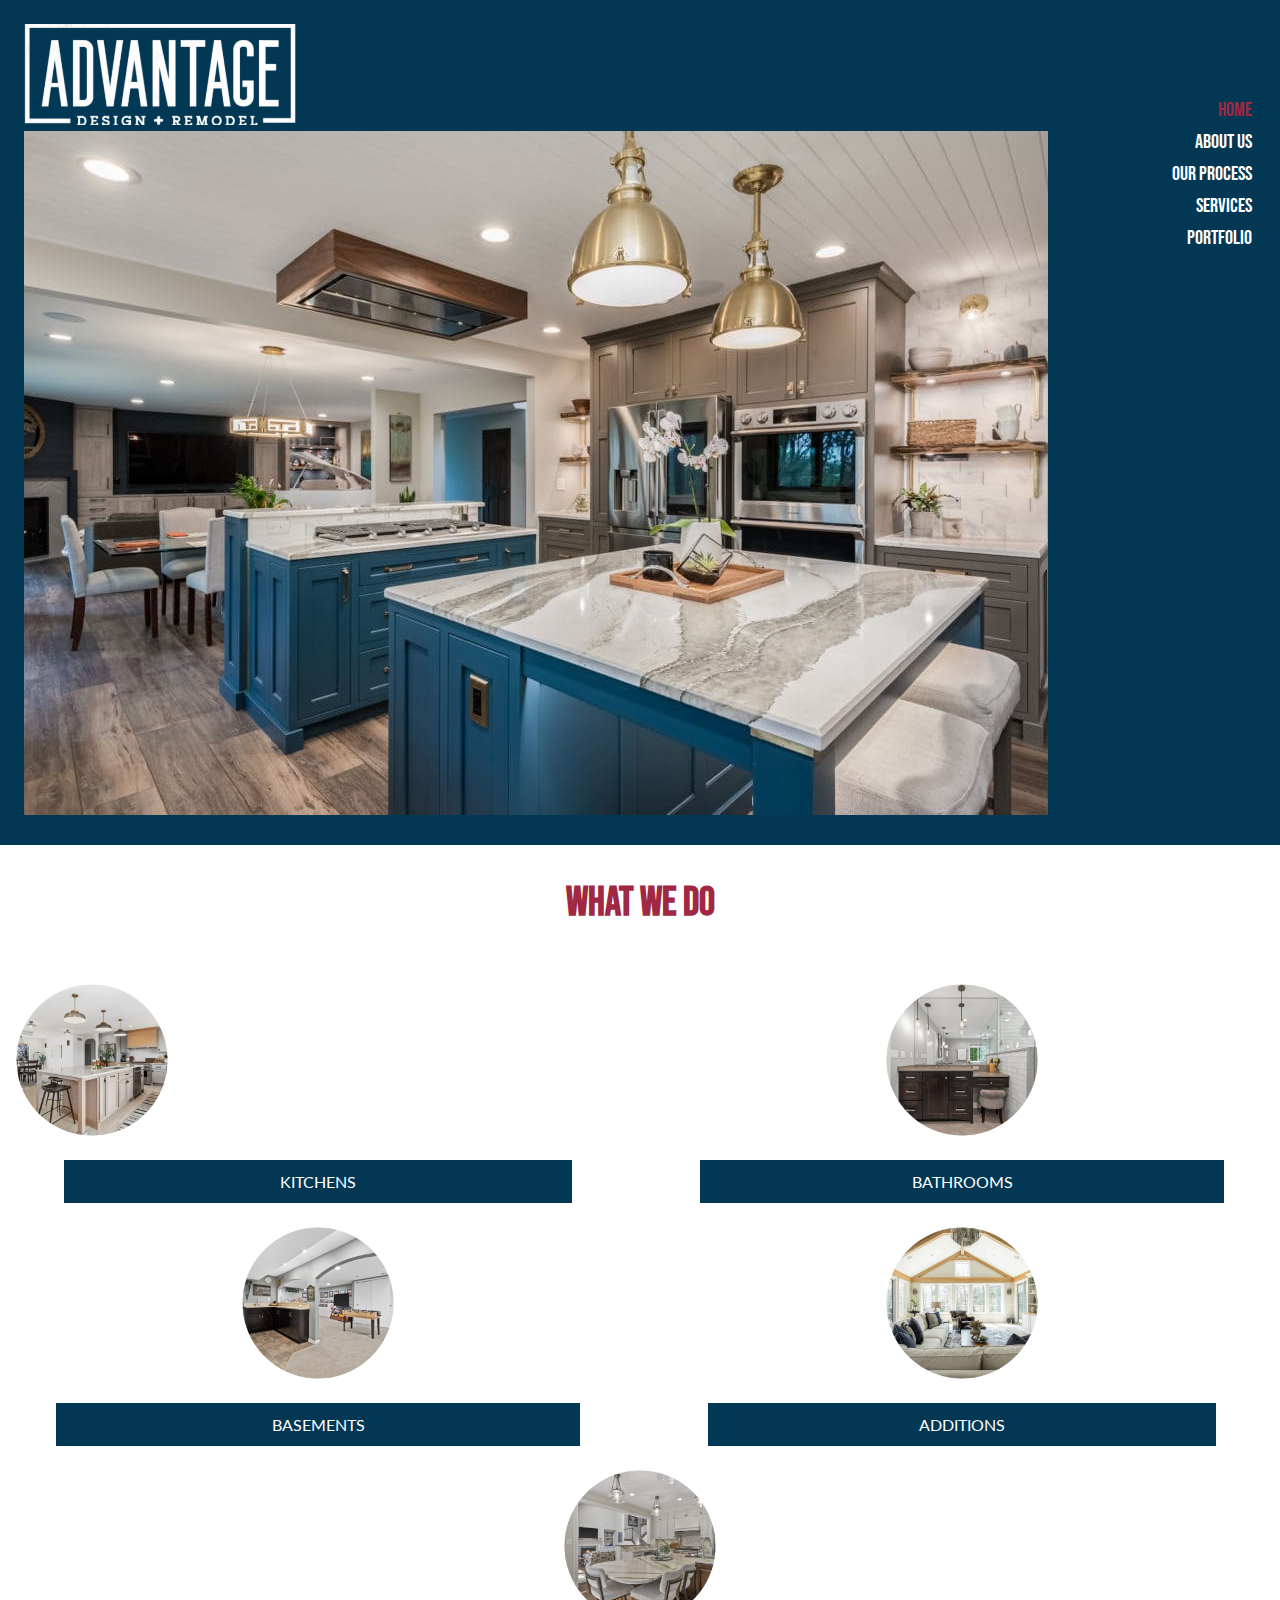
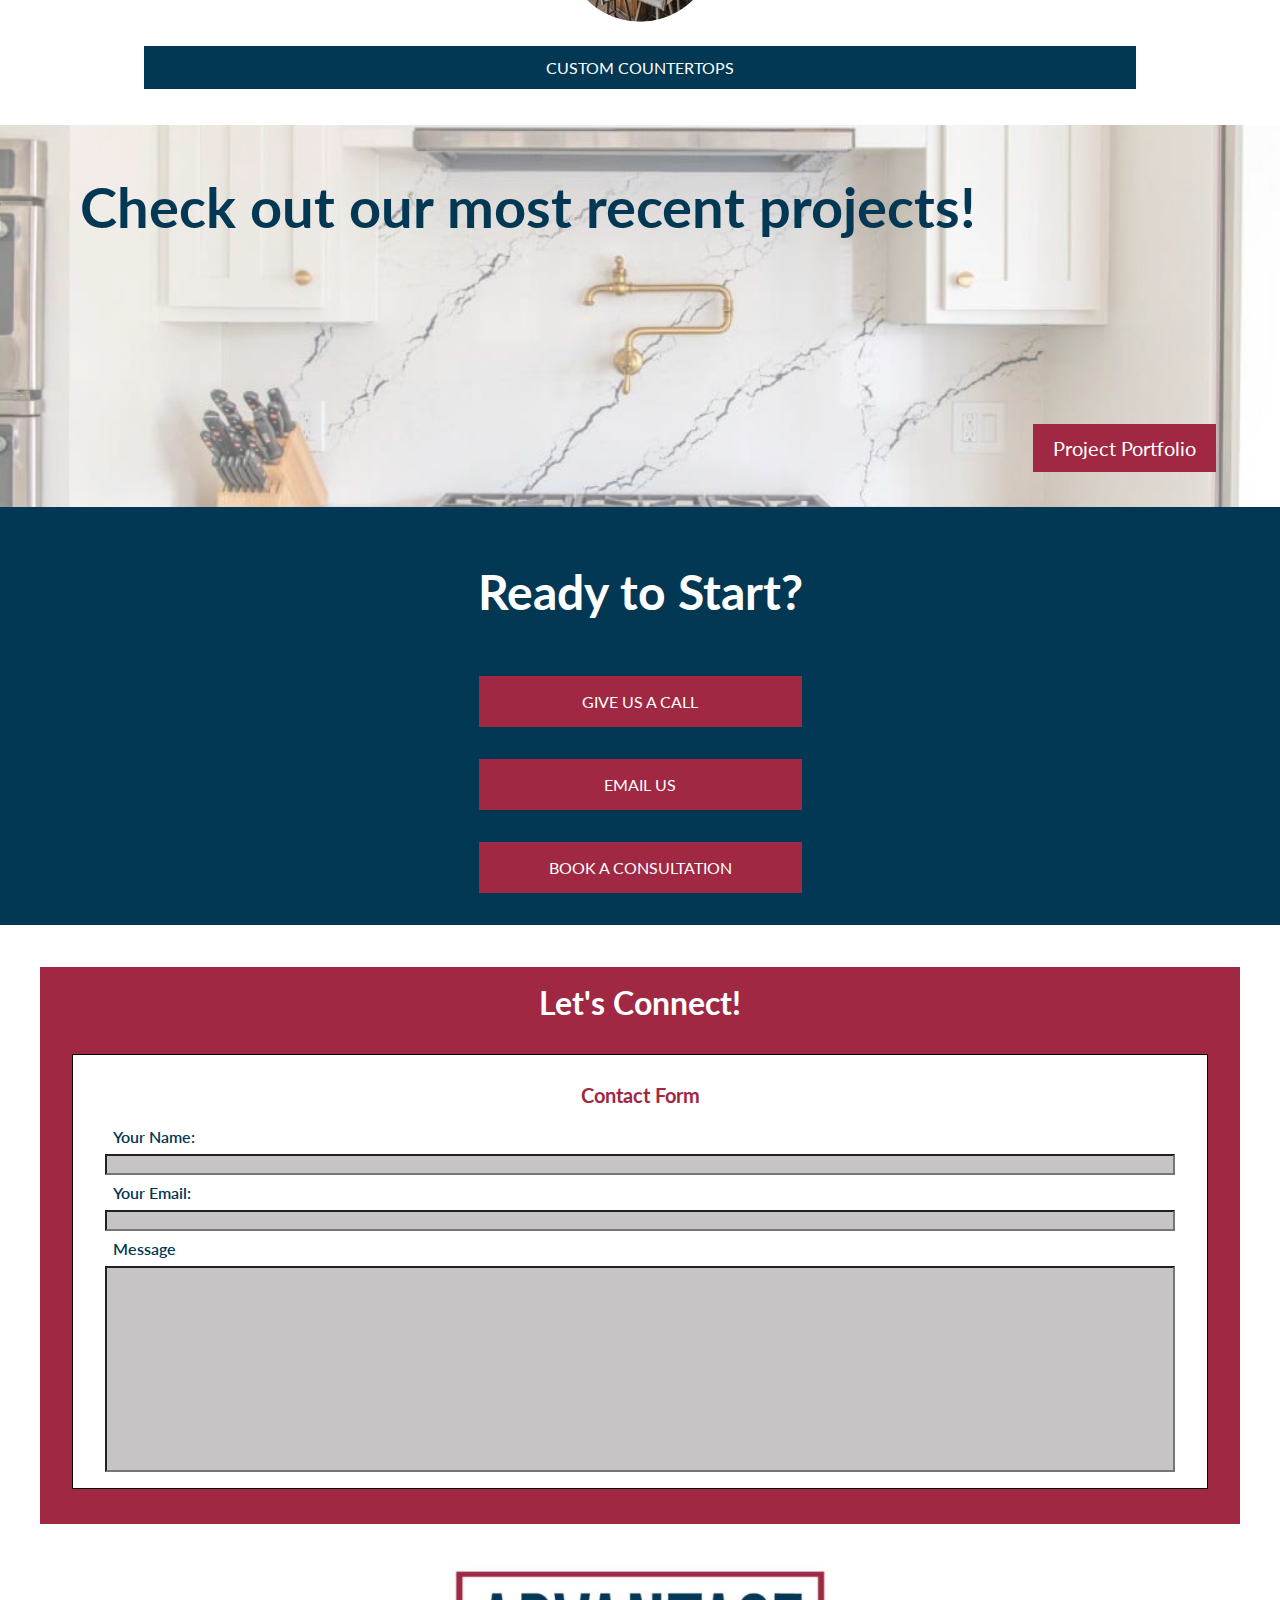
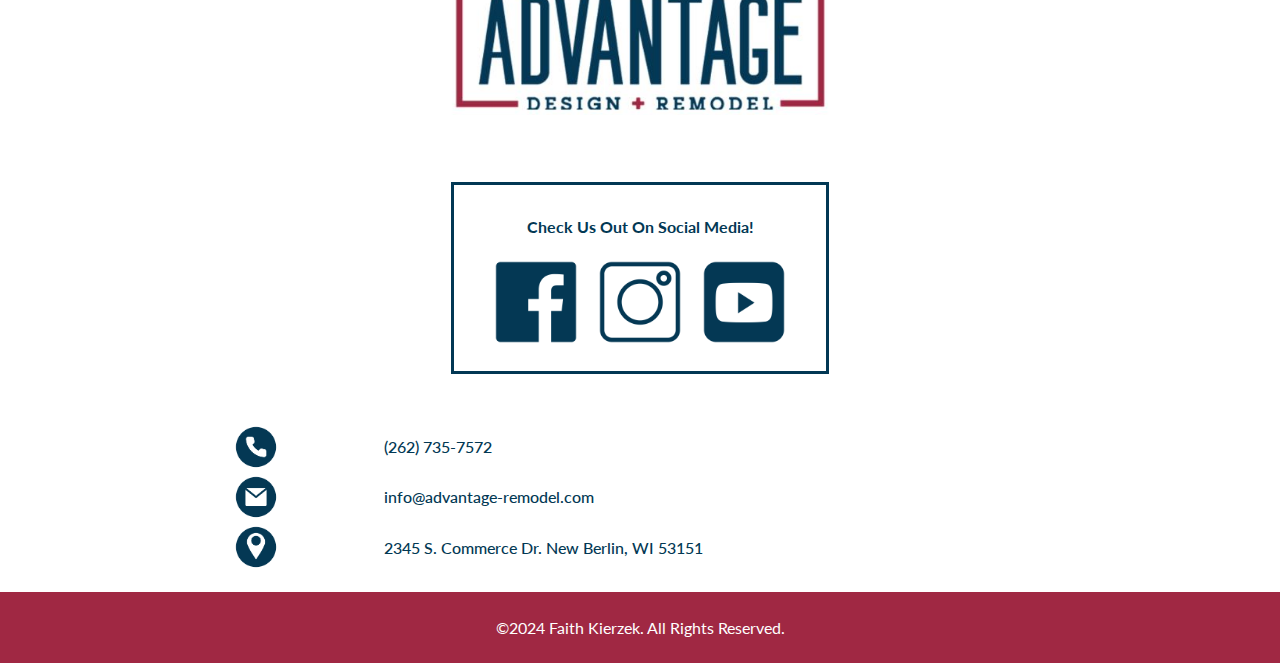
==== commit 36338fe2: "Save advantage" ====
--- a/index.html
+++ b/index.html
@@ -47,6 +47,8 @@
             <img src="Images/custom-countertops-wwd.png" alt="Advantage custom countertops in kitchen remodel" class="wwd-custom-img">
             <a href="services.html#custom-countertops" class="wwd-custom-a">CUSTOM COUNTERTOPS</a>
         </div>
+        <br>
+        <br>
         <div class="check-out">
             <h2>Check out our most recent projects!</h2>
             <a href="portfolio.html">Project Portfolio</a>
@@ -58,9 +60,10 @@
             <a href="#form">BOOK A CONSULTATION</a>
         </div>
         <br>
-        <div id="form">
+        <div class="lets-connect" id="form">
             <h3>Let's Connect!</h3>
             <form>
+                <h4>Contact Form</h4>
                 <label for="name">Your Name:</label>
                 <input type="text" id="name">
                 <label for="email">Your Email:</label>
@@ -68,13 +71,15 @@
                 <label for="message">Message</label>
                 <input type="text" id="message">
             </form>
+            <br>
         </div>
+        <br>
     </main>
     <footer>
         <img src="Images/adr-logo-full-color.jpg" alt="Advantage Design + Remodel full color logo">
         <br>
-        <p>Check Us Out On Social Media!</p>
         <div class="socials">
+            <p>Check Us Out On Social Media!</p>
             <img src="Images/facebook-icon.png" alt="Blue Facebook icon">
             <img src="Images/instagram-icon.png" alt="Blue Instagram icon">
             <img src="Images/youtube-icon.png" alt="Blue YouTube icon">
@@ -87,6 +92,7 @@
             <img src="Images/location-icon.png" alt="Blue location icon">
             <p>2345 S. Commerce Dr. New Berlin, WI 53151</p>
         </div>
+        <br>
         <div class="copyright">
             <p>&copy;2024 Faith Kierzek. All Rights Reserved.</p>
         </div>
--- a/styles.css
+++ b/styles.css
@@ -51,8 +51,7 @@
 .wwd h2{
     color: #a02843;
     font-family: 'Bebas Neue';
-    font-size: 2rem;
-    padding: 1rem;
+    font-size: 2.5rem;
     display: flex;
     justify-content: center;
     align-items: center;
@@ -86,6 +85,7 @@
 }
 .wwd-kitchen-img{
     grid-area: 2/1/2/3;
+    justify-self: auto;
 }
 .wwd-kitchen-a{
     grid-area: 3/1/4/2;
@@ -93,6 +93,8 @@
 }
 .wwd-bathroom-img{
     grid-area: 2/2/3/3;
+    justify-self: center;
+    align-self: center;
 }
 .wwd-bathroom-a{
     grid-area: 3/2/4/3;
@@ -100,6 +102,8 @@
 }
 .wwd-basement-img{
     grid-area: 4/1/5/2;
+    justify-self: center;
+    align-self: center;
 }
 .wwd-basement-a{
     grid-area: 5/1/6/2;
@@ -107,6 +111,8 @@
 }
 .wwd-addition-img{
     grid-area: 4/2/5/3;
+    justify-self: center;
+    align-self: center;
 }
 .wwd-addition-a{
     grid-area: 5/2/6/3;
@@ -114,21 +120,155 @@
 }
 .wwd-custom-img{
     grid-area: 6/1/7/3;
+    justify-self: center;
+    align-self: center;
 }
 .wwd-custom-a{
     grid-area: 7/1/8/3;
     margin: 0 9rem;
 }
-.wwd img{
-    justify-self: center;
-    align-self: center;
-}
 .check-out{
-    background-color: #fff;
-    font-family: 'Lato';
-    background-image: url(Images/check-out-portfolio-photo.jpeg);
+    position: relative;
+    height: 350px;
+}
+.check-out{
+    font-family: 'Lato';
+    background-image: url(Images/check-out-portfolio-photo.png);
     background-size: cover;
     background-repeat: no-repeat;
     background-position: center;
     max-height: 100%;
-}+    padding: 1rem;
+}
+.check-out h2{
+    color: #023854;
+    margin: 2rem 4rem;
+    font-size: 3.5rem;
+}
+.check-out a{
+    text-decoration: none;
+    color: #fff;
+    margin: 2rem 4rem;
+    padding: .75rem 1.25rem;
+    background-color: #a02843;
+    font-size: 1.25rem;
+}
+.check-out a{
+    position: absolute;
+    right: 0;
+    top: 70%;
+}
+.ready-to-start{
+    background-color: #023854;
+    color: #fff;
+    font-family: 'Lato';
+    padding: 1rem;
+    display: grid;
+    grid-template-columns: auto;
+    text-align: center;
+}
+.ready-to-start h2{
+    font-size: 3rem;
+    justify-self: center;
+}
+.ready-to-start a{
+    color: #fff;
+    text-decoration: none;
+    padding: 1rem 4rem;
+    background-color: #a02843;
+    margin: 1rem auto;
+    display: inline-block;
+    width: 195px;
+}
+.lets-connect{
+    font-family: 'Lato';
+    background-color: #a02843;
+    margin: 1.5rem 2.5rem;
+}
+.lets-connect h3{
+    color: #fff;
+    font-size: 2rem;
+    padding: 1rem;
+    text-align: center;
+    margin-top: 0;
+    margin-bottom: .25rem;
+}
+.lets-connect form{
+    background-color: #fff;
+    border: .25px solid #000;
+    margin: 1rem 2rem;
+    color: #023854;
+}
+.lets-connect h4{
+    color: #a02843;
+    text-align: center;
+    font-size: 1.25rem;
+    margin: .75rem;
+}
+.lets-connect form{
+    display: grid;
+    grid-template-columns: auto;
+    padding: 1rem 2rem;
+}
+.lets-connect label{
+    font-size: 1rem;
+    font-weight: 550;
+    margin: .5rem;
+}
+.lets-connect input{
+    background-color: #c6c4c4;
+}
+input#message{
+    height: 200px;
+}
+footer{
+    font-family: 'Lato';
+    display: grid;
+}
+footer img{
+    justify-self: center;
+    align-self: center;
+    width: 400px;
+}
+.socials{
+    color: #023854;
+    border: 3px solid #023854;
+    margin: 3rem;
+    padding: 1rem 2rem;
+    justify-self: center;
+}
+.socials p{
+    text-align: center;
+    font-weight: 700;
+}
+.socials img{
+    display: inline-flex;
+    width: 100px;
+    align-content: center;
+    justify-content: center;
+}
+.contact-info{
+    font-family: 'Lato';
+    display: grid;
+    grid-template-columns: 1fr 3fr;
+    margin: 0 8rem;
+}
+.contact-info img{
+    width: 50px;
+}
+.contact-info a, .contact-info p{
+    color: #023854;
+    text-decoration: none;
+    font-weight: 500;
+    justify-content: center;
+    align-content: center;
+}
+footer>.copyright{
+    background-color: #a02843;
+    color: #fff;
+    text-align: center;
+    padding: 10px 0;
+    position: relative;
+    width: 100%;
+    bottom: 0;
+}
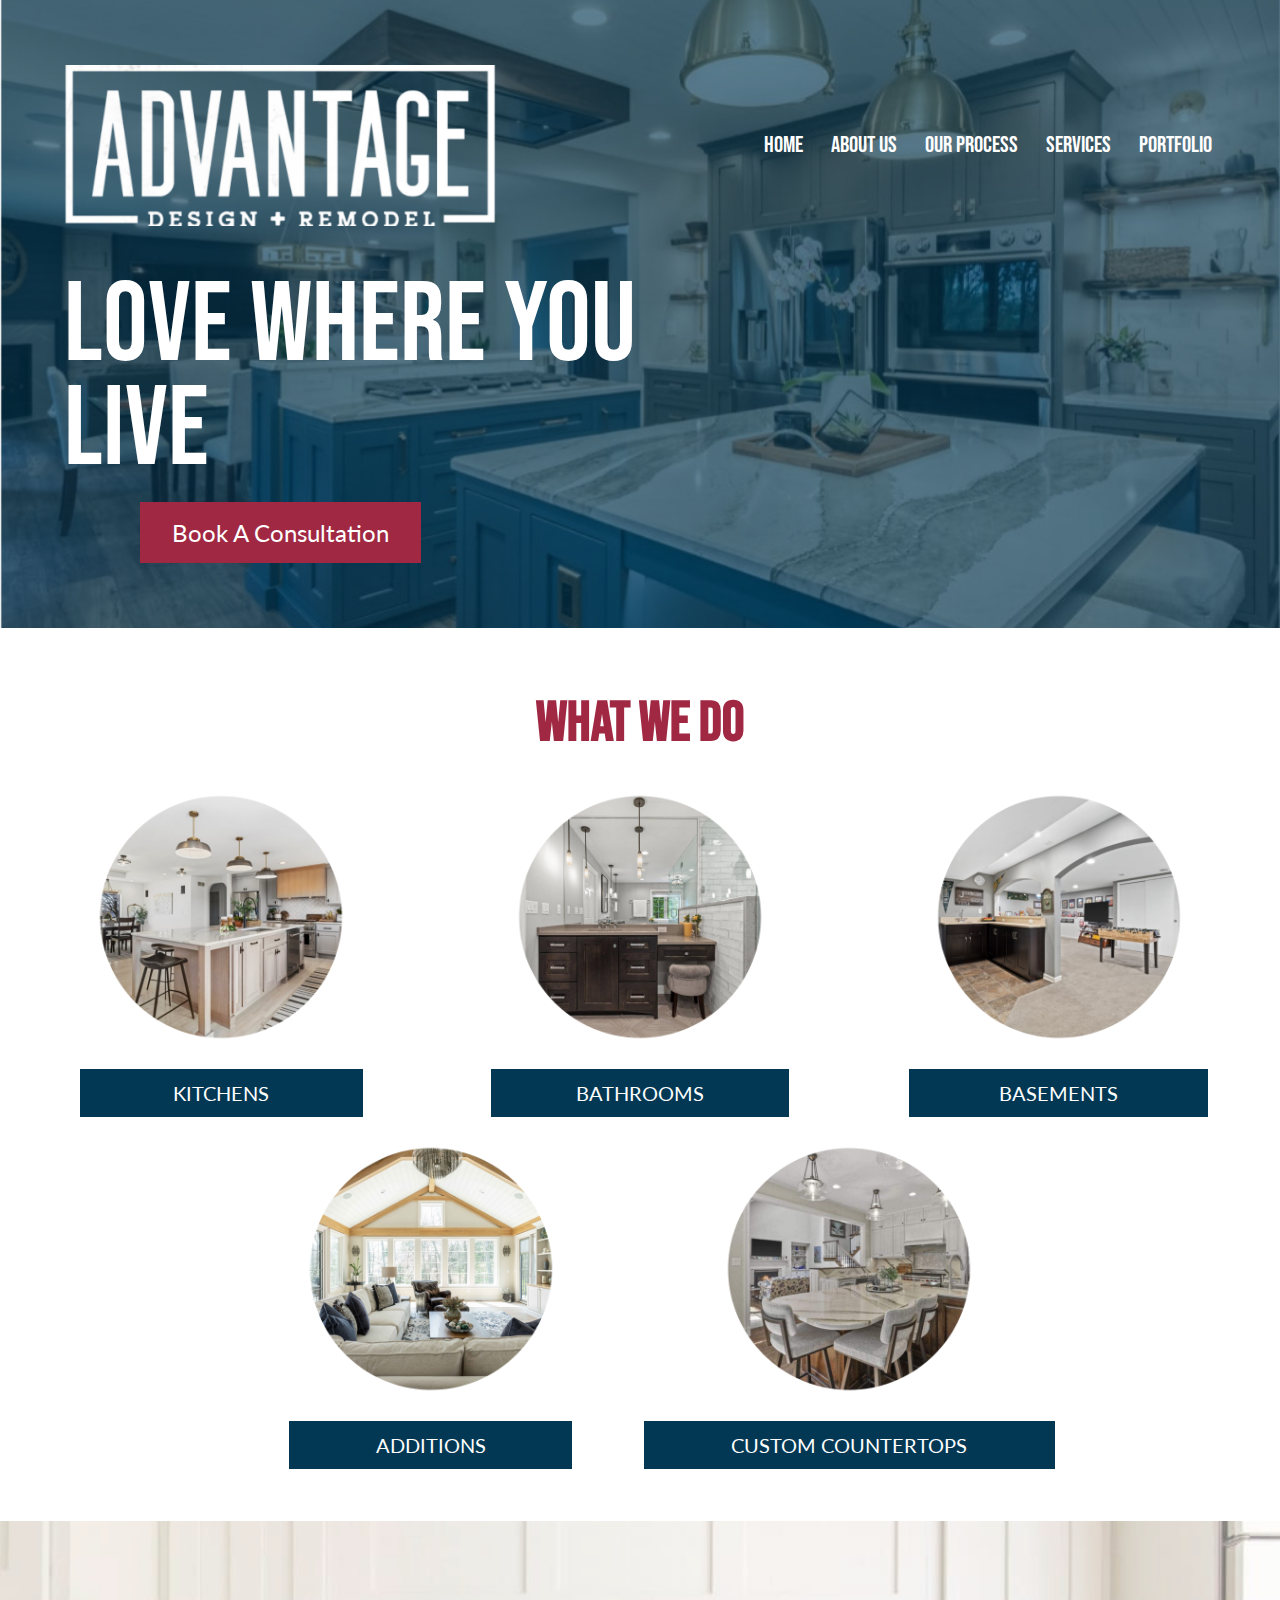
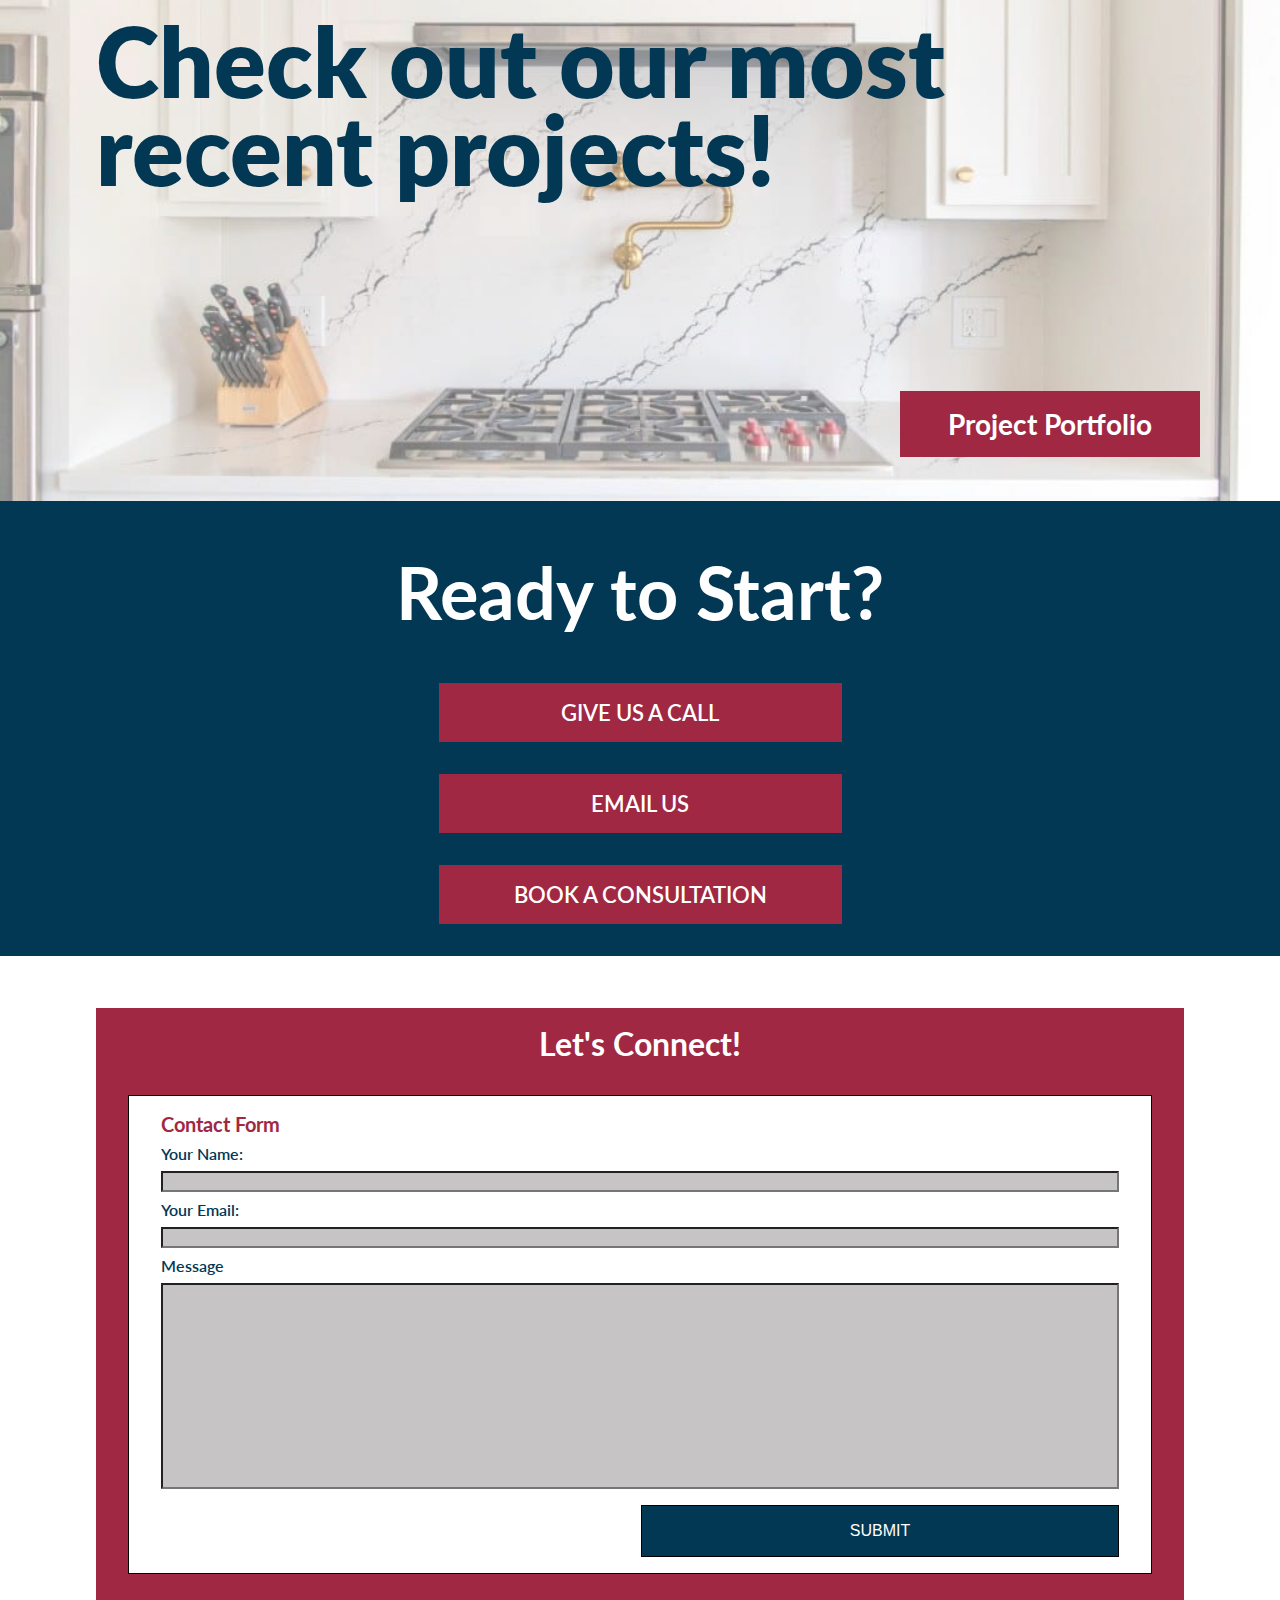
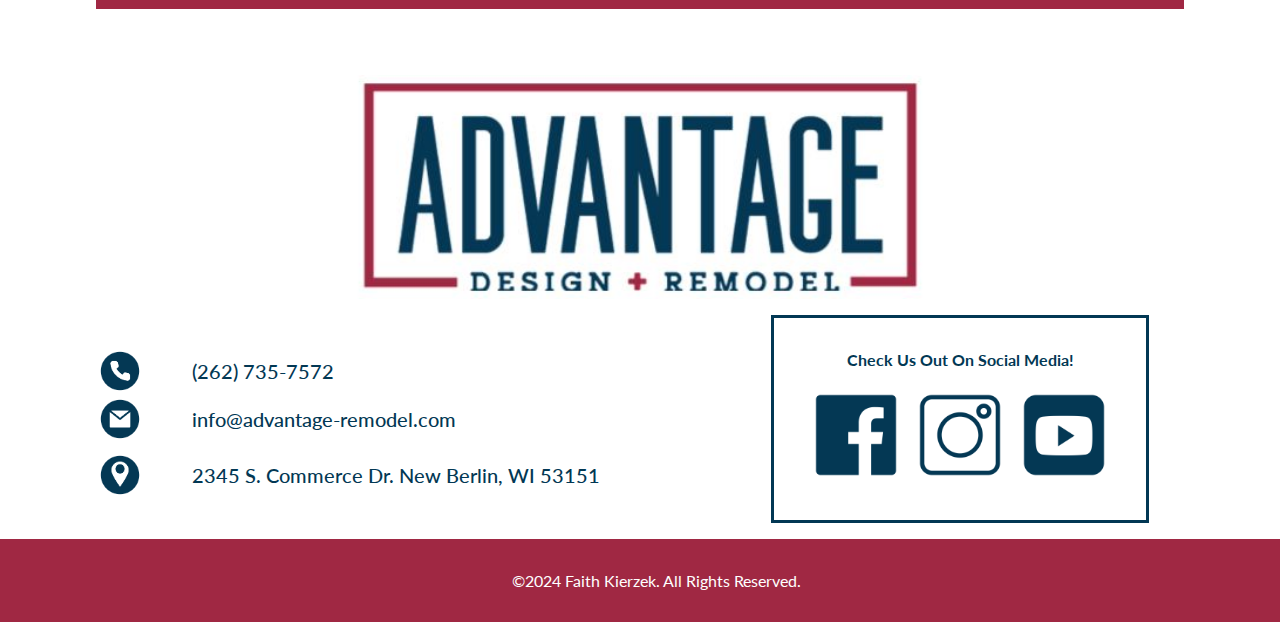
==== commit 3d9c0534: "save advantage" ====
--- a/index.html
+++ b/index.html
@@ -20,7 +20,7 @@
     <link href="https://fonts.googleapis.com/css2?family=Bebas+Neue&family=Lato:ital,wght@0,100;0,300;0,400;0,700;0,900;1,100;1,300;1,400;1,700;1,900&display=swap" rel="stylesheet">
 </head>
 <body>
-    <header>
+    <header class="home-header">
         <img src="Images/adr-logo-one-color-white (1).png" alt="Advantage Design + Remodel all white logo" class="white-logo">
         <nav class="header-nav">
             <a href="index.html" class="current-page">Home</a>
@@ -60,9 +60,10 @@
             <a href="#form">BOOK A CONSULTATION</a>
         </div>
         <br>
+        <br>
         <div class="lets-connect" id="form">
             <h3>Let's Connect!</h3>
-            <form>
+            <form action="/submit-form" method="post">
                 <h4>Contact Form</h4>
                 <label for="name">Your Name:</label>
                 <input type="text" id="name">
@@ -70,13 +71,14 @@
                 <input type="text" id="email">
                 <label for="message">Message</label>
                 <input type="text" id="message">
+                <input type="submit" value="Submit">
             </form>
             <br>
         </div>
         <br>
     </main>
     <footer>
-        <img src="Images/adr-logo-full-color.jpg" alt="Advantage Design + Remodel full color logo">
+        <img src="Images/adr-logo-full-color.jpg" alt="Advantage Design + Remodel full color logo" class="footer-logo">
         <br>
         <div class="socials">
             <p>Check Us Out On Social Media!</p>
--- a/styles.css
+++ b/styles.css
@@ -84,8 +84,8 @@
     grid-area: 1/1/2/3;
 }
 .wwd-kitchen-img{
-    grid-area: 2/1/2/3;
-    justify-self: auto;
+    grid-area: 2/1/3/2;
+    justify-self: center;
 }
 .wwd-kitchen-a{
     grid-area: 3/1/4/2;
@@ -140,23 +140,32 @@
     max-height: 100%;
     padding: 1rem;
 }
+.check-out{
+    display: grid;
+    padding: 2rem 0 3rem 0;
+}
 .check-out h2{
     color: #023854;
     margin: 2rem 4rem;
     font-size: 3.5rem;
+    display: grid;
 }
 .check-out a{
     text-decoration: none;
     color: #fff;
-    margin: 2rem 4rem;
+    margin: 4rem 2rem 8rem 2rem;
     padding: .75rem 1.25rem;
     background-color: #a02843;
     font-size: 1.25rem;
+    display: grid;
 }
 .check-out a{
     position: absolute;
     right: 0;
     top: 70%;
+}
+.check-out a:hover{
+    text-decoration: underline;
 }
 .ready-to-start{
     background-color: #023854;
@@ -180,6 +189,9 @@
     display: inline-block;
     width: 195px;
 }
+.ready-to-start a:hover{
+    text-decoration: underline;
+}
 .lets-connect{
     font-family: 'Lato';
     background-color: #a02843;
@@ -220,6 +232,20 @@
 }
 input#message{
     height: 200px;
+}
+input[type='submit']{
+    background-color: #023854;
+    color: #fff;
+    padding: 1rem 2rem;
+    border: .25px solid #000;
+    margin: 1rem 2rem;
+    cursor: pointer;
+    text-transform: uppercase;
+    
+}
+input[type='submit']:hover{
+    background-color: #011118;
+    text-decoration: underline;
 }
 footer{
     font-family: 'Lato';
@@ -272,3 +298,683 @@
     width: 100%;
     bottom: 0;
 }
+.story{
+    margin: 1rem 2.5rem;
+    display: grid;
+}
+.story h2{
+    font-family: 'Bebas Neue';
+    color: #a02843;
+    font-size: 2.5rem;
+    text-align: center;
+    margin: .5rem;
+}
+.story p{
+    font-family: 'Lato';
+    color: #023854;
+    text-align: center;
+    font-weight: 600;
+}
+.story img{
+    width: 300px;
+    justify-self: center;
+}
+.why-remodel img{
+    display: none;
+}
+.why-remodel{
+    background-color: #c6c4c4;
+    padding: 1rem;
+}
+.why-remodel h2{
+    font-family: 'Bebas Neue';
+    color: #023854;
+    font-size: 2.5rem;
+    text-align: center;
+    margin: 1rem 4rem;
+}
+.why-remodel p{
+    font-family: 'Lato';
+    color: #fff;
+    text-align: left;
+    margin: 2rem;
+    padding: 2rem;
+    background-color: #a02843;
+}
+.testimonials{
+    display: grid;
+    grid-template-columns: repeat(2, 1fr);
+    gap: .25rem;
+    margin: 0 1.5rem;
+    text-align: center;
+}
+.testimonials h2{
+    font-family: 'Bebas Neue';
+    color: #a02843;
+    font-size: 2.5rem;
+    text-align: center;
+}
+.testimonials h3, .testimonials h4{
+    font-family: 'Lato';
+    color: #023854;
+}
+.testimonials h3{
+    font-size: 1.5rem;
+    font-weight: 700;
+    margin: 0;
+}
+.testimonials h4{
+    font-style: italic;
+    margin: 0;
+}
+.testimonials img{
+    width: 180px;
+    justify-self: center;
+    align-self: center;
+    margin: 0;
+}
+.testimonials p{
+    font-family: 'Lato';
+    color: #fff;
+    padding: 2rem 1.5rem;
+    background-color: #023854;
+    font-size: 1rem;
+    font-style: italic;
+    font-weight: 300;
+    justify-self: center;
+    align-self: center;
+}
+.testimonial-title{
+    grid-area: 1/1/2/3;
+}
+.ed-linda-photo{
+    grid-area: 2/1/3/2;
+}
+.ed-linda{
+    grid-area: 3/1/4/2;
+    align-self: center;
+}
+.muskego{
+    grid-area: 4/1/5/2;
+    align-self: top;
+}
+.testimonial-ed-linda{
+    grid-area: 2/2/5/3;
+}
+.testimonial-nancy{
+    grid-area: 5/1/8/2;
+}
+.nancy-photo{
+    grid-area: 5/2/6/3;
+}
+.nancy{
+    grid-area: 6/2/7/3;
+    align-self: center;
+}
+.waukesha{
+    grid-area: 7/2/8/3;
+    align-self: top;
+}
+.employment{
+    background-color: #a02843;
+    padding: 1rem;
+}
+.employment h2{
+    font-family: 'Bebas Neue';
+    color: #fff;
+    text-align: center;
+    font-size: 2.5rem;
+}
+.employment-ps{
+    font-family: 'Lato';
+    color: #fff;
+    font-size: 1rem;
+    font-weight: 400;
+    padding: 1rem 2rem;
+    background-color: #023854;
+    margin: 1rem;
+}
+.employment a{
+    font-family: 'Lato';
+    font-weight: 600;
+    font-size: 1.1rem;
+    text-decoration: none;
+    text-align: center;
+    color: #023854;
+    padding: 1rem 2rem;
+    background-color: #fff;
+    display: grid;
+    justify-self: center;
+    margin: 0 6.5rem;
+}
+.employment a:hover{
+    text-decoration: underline;
+}
+.check-out{
+    position: relative;
+    height: 350px;
+}
+.view-our{
+    font-family: 'Lato';
+    background-image: url(Images/view-our-blue-photo.png);
+    background-size: cover;
+    background-repeat: no-repeat;
+    background-position: center;
+    max-height: 100%;
+    padding: 1rem;
+}
+.view-our{
+    display: grid;
+    padding: 2rem 0 1rem 0;
+}
+.view-our h2{
+    color: #fff;
+    margin: 0 4rem;
+    font-size: 3.5rem;
+    display: grid;
+}
+.view-our a{
+    text-decoration: none;
+    color: #fff;
+    margin: 2rem;
+    padding: .75rem 1.25rem;
+    background-color: #a02843;
+    font-size: 1.25rem;
+    width: 175px;
+    text-align: center;
+    justify-self: right;
+}
+.view-our a:hover{
+    text-decoration: underline;
+}
+.our-process{
+    display: grid;
+}
+.our-process h2{
+    font-family: 'Bebas Neue';
+    color: #023854;
+    text-align: center;
+    font-size: 2.75rem;
+    margin: 2rem 0 0 0;
+}
+.our-process h3{
+    font-family: 'Lato';
+    color: #a02843;
+    text-align: center;
+    font-style: italic;
+    font-size: 1.75rem;
+    margin-top: 1rem;
+}
+.our-process img{
+    width: 200px;
+    justify-self: center;
+    align-self: center;
+    margin-top: 1rem;
+}
+.our-process h4{
+    font-family: 'Bebas Neue';
+    color: #023854;
+    text-align: center;
+    font-size: 2.5rem;
+    margin: 1rem;
+}
+.our-process p{
+    font-family: 'Lato';
+    color: #fff;
+    text-align: left;
+    font-size: .85rem;
+    margin: 0 3rem;
+    padding: 1.5rem;
+    background-color: #023854;
+}
+.services{
+    display: grid;
+}
+.services h2{
+    font-family: 'Bebas Neue';
+    color: #a02843;
+    text-align: center;
+    font-size: 2.75rem;
+    margin-bottom: 0;
+}
+.services h3{
+    font-family: 'Lato';
+    text-align: center;
+    font-size: 1.75rem;
+}
+.services p{
+    font-family: 'Lato';
+    text-align: left;
+    font-size: .85rem;
+}
+.kitchens{
+    margin: 2rem;
+    padding: 1.5rem;
+    background-color: #023854;
+    color: #fff;
+}
+.bathrooms{
+    margin: 2rem;
+    padding: 1.5rem;
+    background-color: #023854;
+    color: #fff;
+}
+.basements{
+    margin: 2rem;
+    padding: 1.5rem;
+    background-color: #023854;
+    color: #fff;
+}
+.additions{
+    margin: 2rem;
+    padding: 1.5rem;
+    background-color: #023854;
+    color: #fff;
+}
+.custom-countertops{
+    margin: 2rem;
+    padding: 1.5rem;
+    background-color: #023854;
+    color: #fff;
+}
+.portfolio-page{
+    display: grid;
+}
+.kitchen-portfolio, .bathroom-portfolio, .basement-portfolio, .addition-portfolio, .countertops-portfolio{
+    display: grid;
+}
+.portfolio-page h2{
+    font-family: 'Bebas Neue';
+    color: #a02843;
+    text-align: center;
+    font-size: 2.75rem;
+    margin-bottom: 0;
+}
+.portfolio-page h4{
+    font-family: 'Lato';
+    color: #fff;
+    text-align: center;
+    font-size: 1.1rem;
+    font-weight: 400;
+    margin: 1rem 2rem;
+    padding: 1rem;
+    background-color: #023854;
+}
+.portfolio-page img{
+    display: grid;
+    max-width: 90%;
+    justify-self: center;
+    align-self: center;
+    margin-right: 1.5rem;
+    margin-left: 1.5rem;
+    margin-bottom: .75rem;
+}
+.portfolio-page h4{
+    margin-top: 3rem;
+}
+.kitchen-portfolio h4{
+    margin-top: 1rem;
+}
+@media (min-width:900px){
+    .header-image{
+        display: none;
+    }
+    header{
+        padding: 1.25rem;
+        display: grid;
+        grid-template-columns: repeat(8, 1fr);
+    }
+    .home-header{
+        background-image: url(Images/home-blue-photo.png);
+        background-size: cover;
+        background-repeat: no-repeat;
+        background-position: center;
+        max-height: 100%;
+        height: 500px;
+        padding: 4rem;
+    }
+    .white-logo{
+        grid-area: 1/1/2/4;
+        width: 28rem;
+        margin: 0;
+        justify-self: center;
+        align-self: center;
+    }
+    .header-nav{
+        float: none;
+        display: grid;
+        grid-template-columns: repeat(5, auto);
+        gap: 20px;
+        margin-top: 0;
+        margin-bottom: 0;
+        grid-area: 1/4/2/9;
+        align-self: center;
+        justify-self: right;
+    }
+    header nav a{
+        font-size: 1.45rem;
+    }
+    .header-nav a.current-page{
+        color: #fff;
+    }
+    header h1{
+        display: grid;
+        color: #fff;
+    }
+    .home-header h1{
+        grid-area: 2/1/3/6;
+        font-size: 7rem;
+        font-weight: 500;
+        margin-top: 3rem;
+        margin-bottom: 1rem;
+        line-height: 6.5rem;
+    }
+    header .form{
+        display: grid;
+    }
+    .form{
+        grid-area: 3/1/5/4;
+        font-family: 'Lato';
+        color: #fff;
+        font-size: 1.5rem;
+        text-decoration: none;
+        padding: 1rem 2rem;
+        background-color: #a02843;
+        text-align: center;
+        justify-self: center;
+        align-self: center;
+    }
+    header a:hover{
+        text-decoration: underline;
+    }
+    .wwd{
+        grid-template-columns: repeat(6, 1fr);
+        padding: 1rem;
+    }
+    .wwd h2{
+        font-size: 3.5rem;
+    }
+    .wwd-title{
+        grid-area: 1/2/2/6;
+        margin-bottom: .5rem;
+    }
+    .wwd img{
+        width: 16rem;
+        margin: 1rem;
+    }
+    .wwd-kitchen-img{
+        grid-area: 2/1/3/3;
+        width: 16rem;
+    }
+    .wwd-kitchen-a{
+        grid-area: 3/1/4/3;
+    }
+    .wwd-bathroom-img{
+        grid-area: 2/3/3/5;
+        width: 16rem;
+    }
+    .wwd-bathroom-a{
+        grid-area: 3/3/4/5;
+    }
+    .wwd-basement-img{
+        grid-area: 2/5/3/7;
+        width: 16rem;
+    }
+    .wwd-basement-a{
+        grid-area: 3/5/4/7;
+    }
+    .wwd-addition-img{
+        grid-area: 4/2/5/4;
+    }
+    .wwd-addition-a{
+        grid-area: 5/2/6/4;
+    }
+    .wwd-custom-img{
+        grid-area: 4/4/5/6;
+    }
+    .wwd-custom-a{
+        display: grid;
+        grid-area: 5/4/6/6;
+        margin: 0;
+    }
+    .wwd a{
+        font-size: 1.25rem;
+    }
+    .check-out{
+        height: 500px;
+    }
+    .check-out h2{
+        font-size: 6rem;
+        line-height: 5.5rem;
+        font-weight: 800;
+        margin-left: 6rem;
+        margin-top: 4rem;
+    }
+    .check-out a{
+        font-size: 1.75rem;
+        font-weight: 700;
+        padding: 1rem 3rem;
+        margin-right: 5rem;
+        margin-bottom: 5rem;
+    }
+    .ready-to-start h2{
+        font-size: 4.5rem;
+        margin: 2rem 0;
+    }
+    .ready-to-start a{
+        font-size: 1.4rem;
+        font-weight: 600;
+        width: 275px;
+    }
+    .lets-connect{
+        margin: 1rem 6rem;
+    }
+    .lets-connect h4{
+        text-align: left;
+        font-size: 1.25rem;
+        margin: 0;
+    }
+    .lets-connect label{
+        margin-left: 0;
+    }
+    input[type='submit']{
+        font-size: 1rem;
+        margin-right: 0;
+        margin-left: 30rem;
+        margin-bottom: 0;
+    }
+    footer{
+        display: grid;
+        grid-template-columns: repeat(2, 1fr);
+        grid-template-rows: 1fr 1fr .15fr 0 0;
+        height: 200px;
+    }
+    .footer-logo{
+        grid-area: 1/1/2/3;
+        width: 600px;
+        margin-top: 2rem;
+    }
+    .contact-info{
+        grid-area: 2/1/3/2;
+        font-size: 1.25rem;
+        margin: 3rem 1rem 2rem 3rem;
+    }
+    .contact-info img{
+        width: 3rem;
+    }
+    .socials{
+        grid-area: 2/2/3/3;
+        margin: 1rem;
+    }
+    .copyright{
+        display: grid;
+    }
+    footer>.copyright{
+        grid-area: 3/1/3/3;
+        margin-bottom: 0;
+        padding: 1rem;
+    }
+    .about-us-header{
+        background-image: url(Images/about-us-blue-photo.png);
+        background-size: cover;
+        background-repeat: no-repeat;
+        background-position: center;
+        max-height: 100%;
+        height: 450px;
+        padding: 1rem 4rem 4rem 4rem;
+    }
+    .about-us-header h1{
+        grid-area: 2/1/3/6;
+        font-size: 7rem;
+        font-weight: 500;
+        margin-top: 3rem;
+        margin-bottom: 1rem;
+        line-height: 6.5rem;
+        align-self: end;
+    }
+    .our-process-header{
+        background-image: url(Images/our-process-blue-photo.png);
+        background-size: cover;
+        background-repeat: no-repeat;
+        background-position: center;
+        max-height: 100%;
+        height: 500px;
+        padding: 1rem 4rem 4rem 4rem;
+    }
+    .our-process-header h1{
+        grid-area: 2/1/3/6;
+        font-size: 7rem;
+        font-weight: 500;
+        margin-top: 3rem;
+        margin-bottom: 1rem;
+        line-height: 6.5rem;
+        align-self: end;
+    }
+    .services-header{
+        background-image: url(Images/services-blue-photo.png);
+        background-size: cover;
+        background-repeat: no-repeat;
+        background-position: center;
+        max-height: 100%;
+        height: 500px;
+        padding: 1rem 4rem 4rem 4rem;
+    }
+    .services-header h1{
+        grid-area: 2/1/3/6;
+        font-size: 7rem;
+        font-weight: 500;
+        margin-top: 3rem;
+        margin-bottom: 1rem;
+        line-height: 6.5rem;
+        align-self: end;
+    }
+    .portfolio-header{
+        background-image: url(Images/portfolio-blue-photo.png);
+        background-size: cover;
+        background-repeat: no-repeat;
+        background-position: center;
+        max-height: 100%;
+        height: 500px;
+        padding: 1rem 4rem 4rem 4rem;
+    }
+    .portfolio-header h1{
+        grid-area: 2/1/3/6;
+        font-size: 7rem;
+        font-weight: 500;
+        margin-top: 3rem;
+        margin-bottom: 1rem;
+        line-height: 6.5rem;
+        align-self: end;
+    }
+    .story{
+        grid-template-columns: 2fr 1.5fr;
+    }
+    .story h2{
+        grid-area: 1/1/2/2;
+        font-size: 3rem;
+    }
+    .story img{
+        grid-area: 1/2/4/3;
+        align-self: center;
+        width: 350px;
+        margin: 1rem;
+    }
+    .story p{
+        font-size: .95rem;
+        text-align: left;
+        margin-left: 1rem;
+        margin-top: 0;
+        margin-right: 1rem;
+    }
+    .why-remodel{
+        display: grid;
+    }
+    .why-remodel img{
+        display: grid;
+        max-width: 100%;
+        width: 715px;
+        margin: 0 2rem 0 2rem;
+        padding: 2rem;
+        background-color: #a02843;
+        justify-self: center;
+    }
+    .why-remodel p{
+        margin: 0 2rem 2rem 2rem;
+        padding: 0 2rem 2rem 2rem;
+        width: 715px;
+        font-size: .95rem;
+        text-align: center;
+        justify-self: center;
+    }
+    .testimonials p{
+        font-size: 1.15rem;
+        font-weight: 600;
+    }
+    .testimonials{
+        grid-template-columns: 1fr 1fr 1fr;
+    }
+    .testimonials img{
+        width: 250px;
+        margin-bottom: 1rem;
+    }
+    .testimonial-title{
+        grid-area: 1/1/2/4;
+    }
+    .testimonial-ed-linda{
+        grid-area: 2/2/3/4;
+        margin: 0;
+    }
+    .ed-linda-photo{
+        grid-area: 2/1/5/2;
+    }
+    .ed-linda{
+        grid-area: 3/2/4/4;
+    }
+    .muskego{
+        grid-area: 4/2/5/4;
+    }
+    .testimonial-nancy{
+        grid-area: 5/1/6/3;
+    }
+    .nancy-photo{
+        grid-area: 5/3/8/4;
+    }
+    .nancy{
+        grid-area: 6/1/7/3;
+    }
+    .waukesha{
+        grid-area: 7/1/8/3;
+    }
+    .employment{
+        padding: 2rem;
+    }
+    .employment h2{
+        margin: 0;
+    }
+    .employment a{
+        margin: 2rem 15rem;
+    }
+    .view-our{
+        height: 350px;
+    }
+}